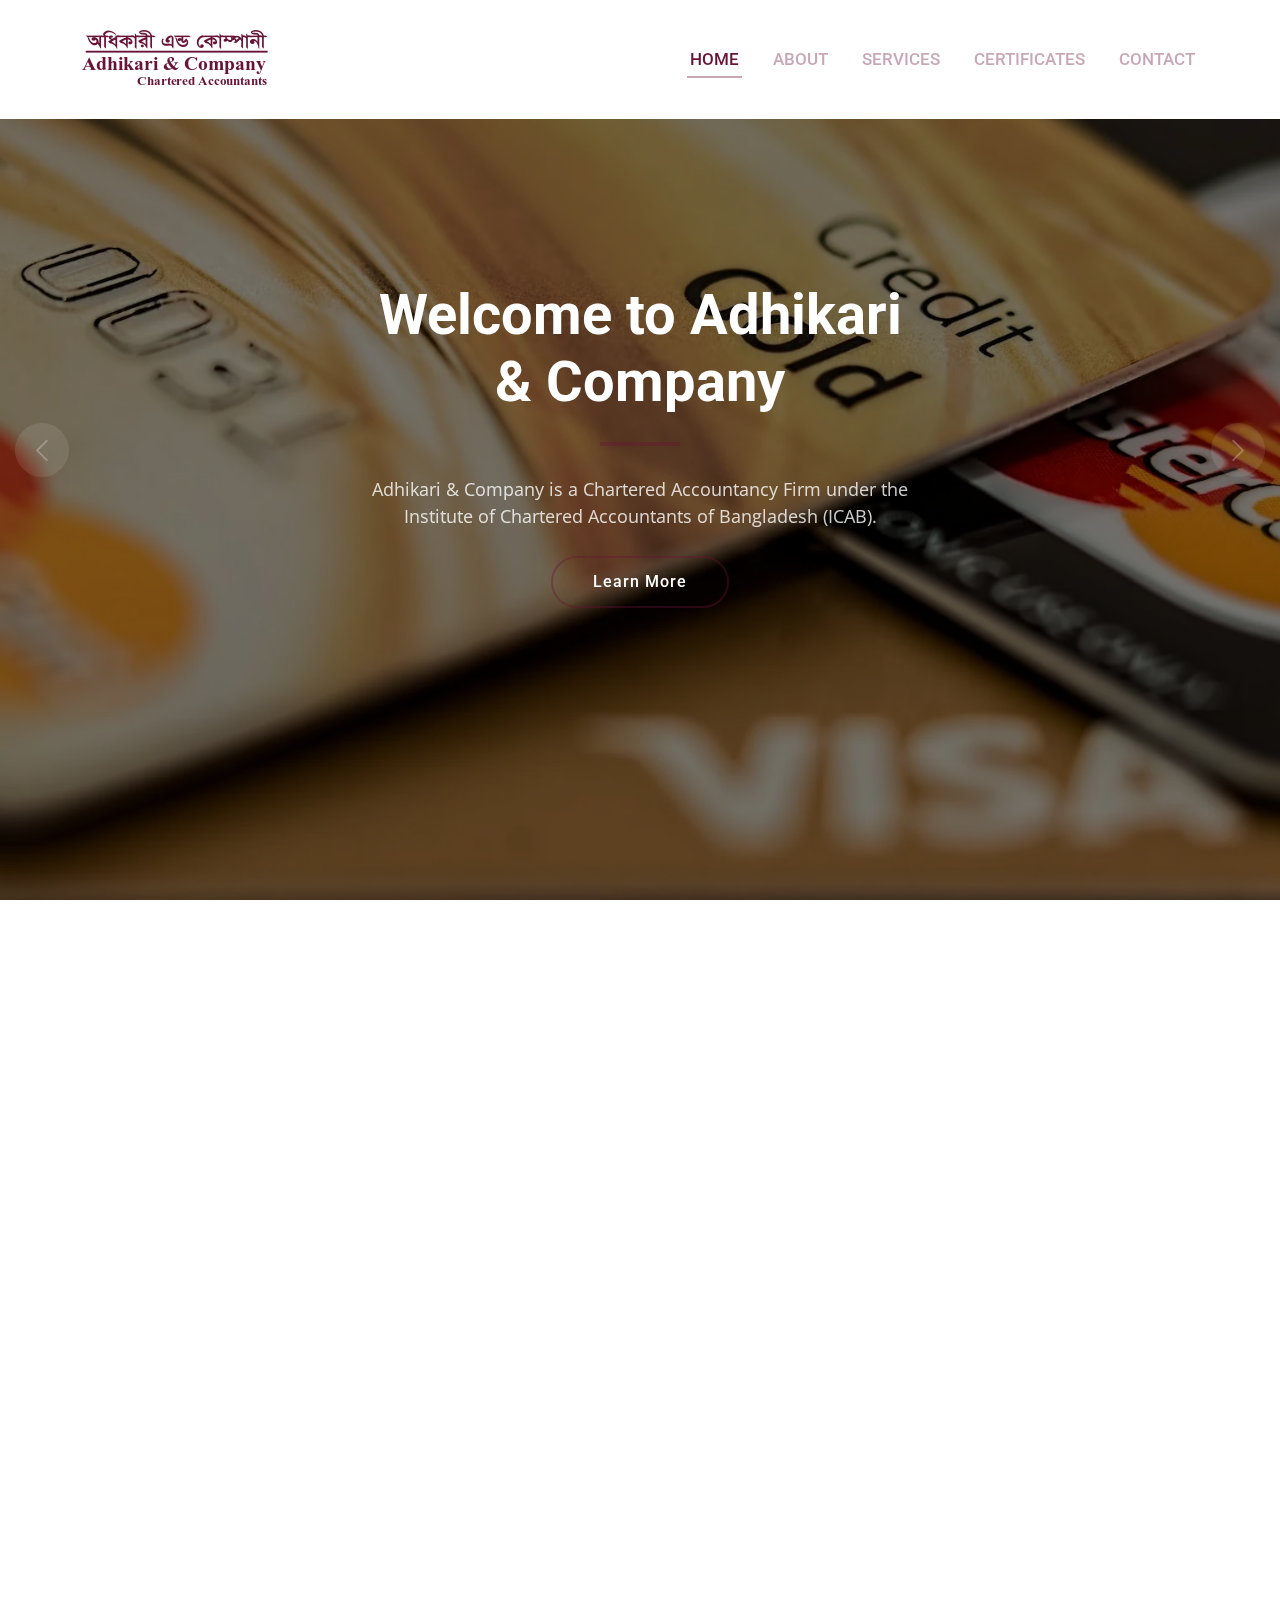
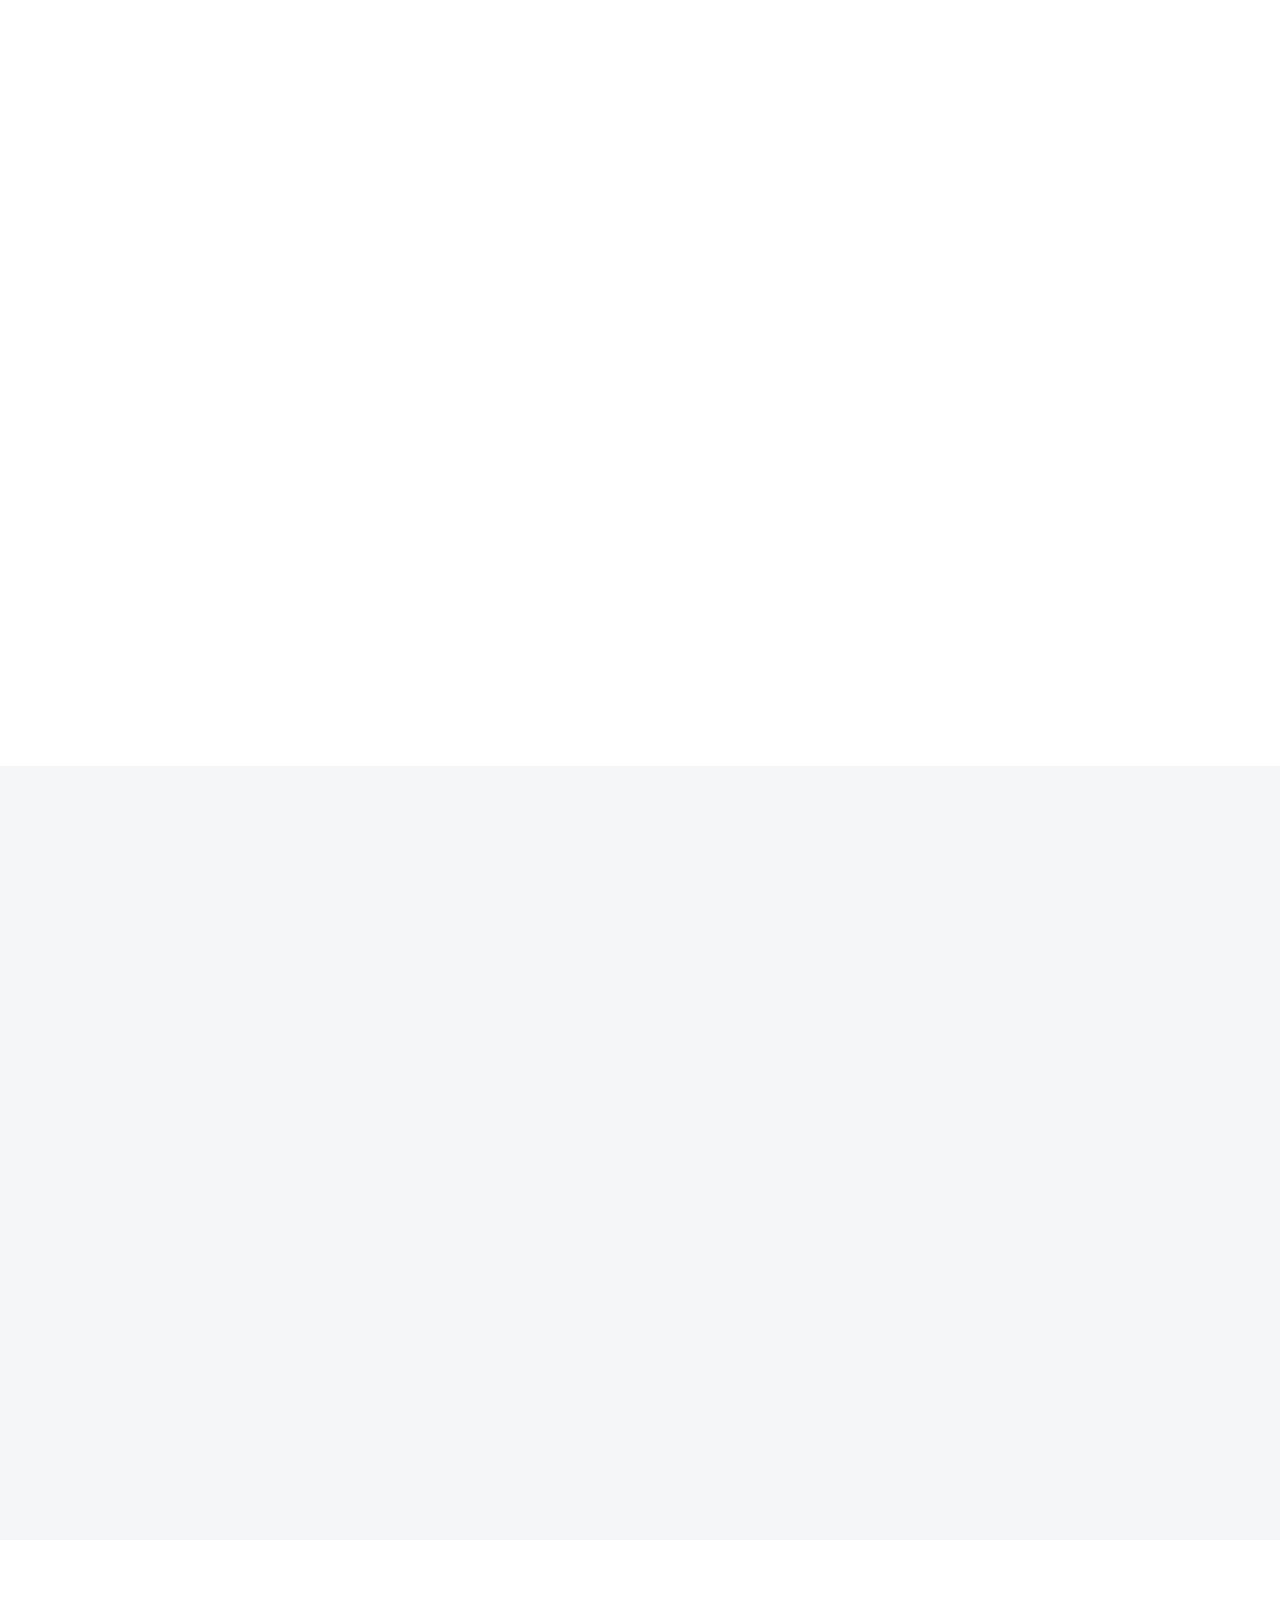
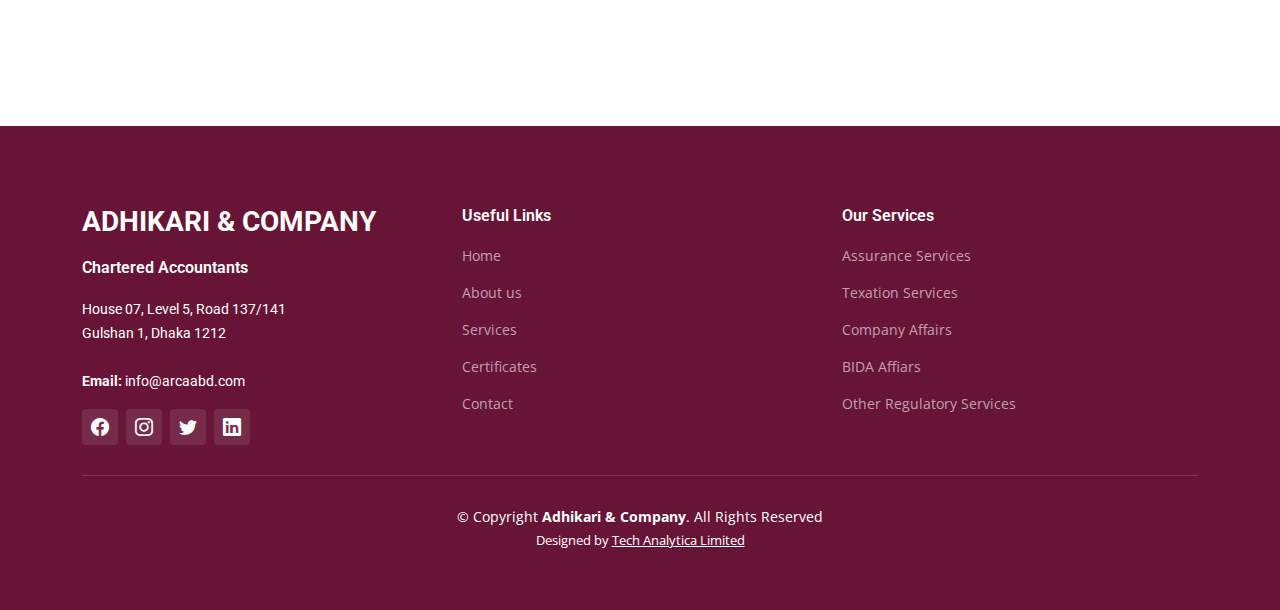
==== index.html @ 3f3adced "up" ====
<!DOCTYPE html>
<html lang="en">
  <head>
    <meta charset="utf-8" />
    <meta content="width=device-width, initial-scale=1.0" name="viewport" />

    <title>Adhikari & Company</title>
    <meta content="" name="description" />
    <meta content="" name="keywords" />

    <!-- Favicons -->
    <link href="assets/img/LT.png" rel="icon" />
    <link href="assets/img/apple-touch-icon.png" rel="apple-touch-icon" />

    <!-- Google Fonts -->
    <link rel="preconnect" href="https://fonts.googleapis.com" />
    <link rel="preconnect" href="https://fonts.gstatic.com" crossorigin />
    <link
      href="https://fonts.googleapis.com/css2?family=Open+Sans:ital,wght@0,300;0,400;0,500;0,600;0,700;1,300;1,400;1,600;1,700&family=Roboto:ital,wght@0,300;0,400;0,500;0,600;0,700;1,300;1,400;1,500;1,600;1,700&family=Work+Sans:ital,wght@0,300;0,400;0,500;0,600;0,700;1,300;1,400;1,500;1,600;1,700&display=swap"
      rel="stylesheet"
    />

    <!-- Vendor CSS Files -->
    <link
      href="assets/vendor/bootstrap/css/bootstrap.min.css"
      rel="stylesheet"
    />
    <link
      href="assets/vendor/bootstrap-icons/bootstrap-icons.css"
      rel="stylesheet"
    />
    <link
      href="assets/vendor/fontawesome-free/css/all.min.css"
      rel="stylesheet"
    />
    <link href="assets/vendor/aos/aos.css" rel="stylesheet" />
    <link
      href="assets/vendor/glightbox/css/glightbox.min.css"
      rel="stylesheet"
    />
    <link href="assets/vendor/swiper/swiper-bundle.min.css" rel="stylesheet" />

    <!-- Template Main CSS File -->
    <link href="assets/css/main.css" rel="stylesheet" />

    <!-- =======================================================
  * Template Name: UpConstruction - v1.3.0
  * Template URL: https://bootstrapmade.com/upconstruction-bootstrap-construction-website-template/
  * Author: BootstrapMade.com
  * License: https://bootstrapmade.com/license/
  ======================================================== -->
  </head>

  <body>
    <!-- ======= Header ======= -->
    <header id="header" class="header d-flex align-items-center">
      <div
        class="container-fluid container-xl d-flex align-items-center justify-content-between"
      >
        <a href="index.html" class="logo d-flex align-items-center">
       
          <img src="assets/img/LT.png" alt="">
          <!-- <div>
            <h4 style="color: #fff;">.</h4>
          </div> -->
        </a>

        <i class="mobile-nav-toggle mobile-nav-show bi bi-list"></i>
        <i class="mobile-nav-toggle mobile-nav-hide d-none bi bi-x"></i>
        <nav id="navbar" class="navbar ">
          <ul>
            <li><a href="index.html" class="active">Home</a></li>
            <li><a href="about.html">About</a></li>
            <li><a href="services.html">Services</a></li>
            <!-- <li><a href="projects.html">Projects</a></li> -->
            <li><a href="blog.html">Certificates</a></li>
            <!-- <li class="dropdown">
              <a href="#"
                ><span>Dropdown</span>
                <i class="bi bi-chevron-down dropdown-indicator"></i
              ></a>
              <ul>
                <li><a href="#">Dropdown 1</a></li>
                <li class="dropdown">
                  <a href="#"
                    ><span>Deep Dropdown</span>
                    <i class="bi bi-chevron-down dropdown-indicator"></i
                  ></a>
                  <ul>
                    <li><a href="#">Deep Dropdown 1</a></li>
                    <li><a href="#">Deep Dropdown 2</a></li>
                    <li><a href="#">Deep Dropdown 3</a></li>
                    <li><a href="#">Deep Dropdown 4</a></li>
                    <li><a href="#">Deep Dropdown 5</a></li>
                  </ul>
                </li>
                <li><a href="#">Dropdown 2</a></li>
                <li><a href="#">Dropdown 3</a></li>
                <li><a href="#">Dropdown 4</a></li>
              </ul>
            </li> -->
            <li><a href="contact.html">Contact</a></li>
          </ul>
        </nav>
        <!-- .navbar -->
      </div>
    </header>
    <!-- End Header -->

    <!-- ======= Hero Section ======= -->
    <section id="hero" class="hero">
      <div class="info d-flex align-items-center">
        <div class="container">
          <div class="row justify-content-center">
            <div class="col-lg-6 text-center">
              <h2 data-aos="fade-down">
                Welcome to <span>Adhikari & Company</span>
              </h2>
              <p data-aos="fade-up">
                Adhikari & Company is a Chartered Accountancy Firm under the
                Institute of Chartered Accountants of Bangladesh (ICAB).
              </p>
              <a
                data-aos="fade-up"
                data-aos-delay="200"
                href="about.html"
                class="btn-get-started"
                >Learn More</a
              >
            </div>
          </div>
        </div>
      </div>

      <div
        id="hero-carousel"
        class="carousel slide"
        data-bs-ride="carousel"
        data-bs-interval="5000"
      >
        <div
          class="carousel-item active"
          style="background-image: url(assets/img/hero-carousel/finance1.webp)"
        ></div>
        <div
          class="carousel-item"
          style="background-image: url(assets/img/hero-carousel/finance2.jpg)"
        ></div>
        <div
          class="carousel-item"
          style="background-image: url(assets/img/hero-carousel/finance3.webp)"
        ></div>
        <div
          class="carousel-item"
          style="background-image: url(assets/img/hero-carousel/finance1.webp)"
        ></div>
        <div
          class="carousel-item"
          style="background-image: url(assets/img/hero-carousel/finance3.webp)"
        ></div>

        <a
          class="carousel-control-prev"
          href="#hero-carousel"
          role="button"
          data-bs-slide="prev"
        >
          <span
            class="carousel-control-prev-icon bi bi-chevron-left"
            aria-hidden="true"
          ></span>
        </a>

        <a
          class="carousel-control-next"
          href="#hero-carousel"
          role="button"
          data-bs-slide="next"
        >
          <span
            class="carousel-control-next-icon bi bi-chevron-right"
            aria-hidden="true"
          ></span>
        </a>
      </div>
    </section>
    <!-- End Hero Section -->

    <main id="main">
      <!-- ======= Get Started Section ======= -->
      <!-- <section id="get-started" class="get-started section-bg">
        <div class="container">
          <div class="row justify-content-between gy-4">
            <div class="col-lg-6 d-flex align-items-center" data-aos="fade-up">
              <div class="content">
                <h3>Minus hic non reiciendis ea possimus at quia.</h3>
                <p>
                  Rem id rerum. Debitis deserunt quidem delectus expedita
                  ducimus dolor. Aut iusto ipsa. Eos ipsum nobis ipsa soluta
                  itaque perspiciatis fuga ipsum perspiciatis. Eum amet fugiat
                  totam nisi possimus ut delectus dicta.
                </p>
                <p>
                  Aliquam velit deserunt autem. Inventore et saepe. Tenetur
                  suscipit eligendi labore culpa eos. Deserunt porro magni qui
                  necessitatibus dolorem at animi cupiditate.
                </p>
              </div>
            </div>

            <div class="col-lg-5" data-aos="fade">
              <form
                action="forms/quote.php"
                method="post"
                class="php-email-form"
              >
                <h3>Get a quote</h3>
                <p>
                  Vel nobis odio laboriosam et hic voluptatem. Inventore vitae
                  totam. Rerum repellendus enim linead sero park flows.
                </p>
                <div class="row gy-3">
                  <div class="col-md-12">
                    <input
                      type="text"
                      name="name"
                      class="form-control"
                      placeholder="Name"
                      required
                    />
                  </div>

                  <div class="col-md-12">
                    <input
                      type="email"
                      class="form-control"
                      name="email"
                      placeholder="Email"
                      required
                    />
                  </div>

                  <div class="col-md-12">
                    <input
                      type="text"
                      class="form-control"
                      name="phone"
                      placeholder="Phone"
                      required
                    />
                  </div>

                  <div class="col-md-12">
                    <textarea
                      class="form-control"
                      name="message"
                      rows="6"
                      placeholder="Message"
                      required
                    ></textarea>
                  </div>

                  <div class="col-md-12 text-center">
                    <div class="loading">Loading</div>
                    <div class="error-message"></div>
                    <div class="sent-message">
                      Your quote request has been sent successfully. Thank you!
                    </div>

                    <button type="submit">Get a quote</button>
                  </div>
                </div>
              </form>
            </div>
          </div>
        </div>
      </section> -->
      <!-- End Get Started Section -->


      <!-- ======= About Section ======= -->
    <section id="about" class="about">
      <div class="container" data-aos="fade-up">

        <div class="row position-relative">

          <div class="col-lg-7 about-img" style="background-image: url(assets/img/finance4.jpg);"></div>

          <div class="col-lg-7">
            <h2>Adhikari & Company</h2>
            
            <div class="our-story text-justify">
              <!-- <h4>Est 1988</h4> -->
              <h3>Introduction</h3>
              <p class="text-justify" style="text-align
              :justify">Adhikari & Company is a Chartered Accountancy Firm under the Institute of Chartered Accountants of Bangladesh (ICAB). It mainly plays the role as Auditor of various companies and acts as management consultants, financial advisers, professional consultants, corporate & legal consultants in any technical & general lines to render services to any public & private bodies, whether of Govt. or to any public utility concerns including bodies & to act as advisers, retainers, consultants, representatives, agents, secretaries, managing agents, arbitrators and to hold or represent any local or foreign principals in his or their line of business. The firm was established by Mr. Mohan Adhikari FCA who was the former partner of Pinaki & Company, an oldest CA firms in Bangladesh.</p>
            </div>
          </div>

        </div>

      </div>
    </section>
    <!-- End About Section -->


      <!-- ======= Constructions Section ======= -->
      <!-- <section id="constructions" class="constructions">
        <div class="container" data-aos="fade-up">
          <div class="section-header">
            <h2>Constructions</h2>
            <p>
              Nulla dolorum nulla nesciunt rerum facere sed ut inventore quam
              porro nihil id ratione ea sunt quis dolorem dolore earum
            </p>
          </div>

          <div class="row gy-4">
            <div class="col-lg-6" data-aos="fade-up" data-aos-delay="100">
              <div class="card-item">
                <div class="row">
                  <div class="col-xl-5">
                    <div
                      class="card-bg"
                      style="background-image: url(assets/img/finance1.webp)"
                    ></div>
                  </div>
                  <div class="col-xl-7 d-flex align-items-center">
                    <div class="card-body">
                      <h4 class="card-title">Eligendi omnis sunt veritatis.</h4>
                      <p>
                        Fuga in dolorum et iste et culpa. Commodi possimus
                        nesciunt modi voluptatem placeat deleniti adipisci. Cum
                        delectus doloribus non veritatis. Officia temporibus
                        illo magnam. Dolor eos et.
                      </p>
                    </div>
                  </div>
                </div>
              </div>
            </div>

            <div class="col-lg-6" data-aos="fade-up" data-aos-delay="200">
              <div class="card-item">
                <div class="row">
                  <div class="col-xl-5">
                    <div
                      class="card-bg"
                      style="background-image: url(assets/img/finance2.jpg)"
                    ></div>
                  </div>
                  <div class="col-xl-7 d-flex align-items-center">
                    <div class="card-body">
                      <h4 class="card-title">
                        Possimus ut sed velit assumenda
                      </h4>
                      <p>
                        Sunt deserunt maiores voluptatem autem est rerum
                        perferendis rerum blanditiis. Est laboriosam qui iste
                        numquam laboriosam voluptatem architecto. Est laudantium
                        sunt at quas aut hic. Eum dignissimos.
                      </p>
                    </div>
                  </div>
                </div>
              </div>
            </div>

            <div class="col-lg-6" data-aos="fade-up" data-aos-delay="300">
              <div class="card-item">
                <div class="row">
                  <div class="col-xl-5">
                    <div
                      class="card-bg"
                      style="background-image: url(assets/img/finance3.webp)"
                    ></div>
                  </div>
                  <div class="col-xl-7 d-flex align-items-center">
                    <div class="card-body">
                      <h4 class="card-title">
                        Error beatae dolor inventore aut
                      </h4>
                      <p>
                        Dicta porro nobis. Velit cum in. Nesciunt dignissimos
                        enim molestiae facilis numquam quae quaerat ipsam omnis.
                        Neque debitis ipsum at architecto officia laboriosam
                        odit. Ut sunt temporibus nulla culpa.
                      </p>
                    </div>
                  </div>
                </div>
              </div>
            </div>

            <div class="col-lg-6" data-aos="fade-up" data-aos-delay="400">
              <div class="card-item">
                <div class="row">
                  <div class="col-xl-5">
                    <div
                      class="card-bg"
                      style="background-image: url(assets/img/finance1.webp)"
                    ></div>
                  </div>
                  <div class="col-xl-7 d-flex align-items-center">
                    <div class="card-body">
                      <h4 class="card-title">
                        Expedita voluptas ut ut nesciunt
                      </h4>
                      <p>
                        Aut est quidem doloremque voluptatem magnam quis
                        excepturi vero quia. Eum eos doloremque architecto illo
                        at beatae dolore. Fugiat suscipit et sint ratione
                        dolores. Aut aliquid ea dolores libero nobis.
                      </p>
                    </div>
                  </div>
                </div>
              </div>
            </div>
          </div>
        </div>
      </section> -->
      <!-- End Constructions Section -->


      <section id="alt-services" class="alt-services">
        <div class="container" data-aos="fade-up">
  
          <div class="row justify-content-around gy-4">
            <div class="col-lg-6 img-bg" style="background-image: url(assets/img/finance5.jpg);" data-aos="zoom-in" data-aos-delay="100"></div>
  
            <div class="col-lg-5 d-flex flex-column justify-content-center">
              <h3>Our Vision</h3>
              <p style="text-align
              :justify">Our vision is to be the most highly respected professional firm where we seek to build strong and lasting relationships with our clients by providing them quality services which are personalized, reliable and value driven. Where clients will be confident that their interests and business are being cared for by a trusted firm that enjoys working with them and one another. A firm that will offer comprehensive business and tax related services and assist enterprises to tackle complex situations in the fast changing scenarios of business with the power of rightful decision making.
              </p>
  
              
  
            </div>
          </div>
  
        </div>
      </section>


      <!-- ======= Services Section ======= -->
      <section id="services" class="services section-bg">
        <div class="container" data-aos="fade-up">
          <div class="section-header">
            <h2>Services</h2>
            <!-- <p>
              Voluptatem quibusdam ut ullam perferendis repellat non ut
              consequuntur est eveniet deleniti fignissimos eos quam
            </p> -->
          </div>

          <div class="row gy-4" style="justify-content: center;">
            <div
              class="col-lg-4 col-md-6"
              data-aos="fade-up"
              data-aos-delay="100"
            >
              <div class="service-item position-relative">
                <div class="icon">
                  <i class="fa-solid fa-mountain-city"></i>
                </div>
                <h3>Assurance Services</h3>
                <!-- <p>
                  Provident nihil minus qui consequatur non omnis maiores. Eos
                  accusantium minus dolores iure perferendis tempore et
                  consequatur.
                </p>
                <a href="service-details.html" class="readmore stretched-link"
                  >Learn more <i class="bi bi-arrow-right"></i
                ></a> -->
              </div>
            </div>

            <div
              class="col-lg-4 col-md-6"
              data-aos="fade-up"
              data-aos-delay="200"
            >
              <div class="service-item position-relative">
                <div class="icon">
                  <i class="fa-solid fa-arrow-up-from-ground-water"></i>
                </div>
                <h3>Texation Services</h3>
                <!-- <p>
                  Ut autem aut autem non a. Sint sint sit facilis nam iusto
                  sint. Libero corrupti neque eum hic non ut nesciunt dolorem.
                </p>
                <a href="service-details.html" class="readmore stretched-link"
                  >Learn more <i class="bi bi-arrow-right"></i
                ></a> -->
              </div>
            </div>
            <!-- End Service Item -->

            <div
              class="col-lg-4 col-md-6"
              data-aos="fade-up"
              data-aos-delay="300"
            >
              <div class="service-item position-relative">
                <div class="icon">
                  <i class="fa-solid fa-compass-drafting"></i>
                </div>
                <h3>Company Affairs</h3>
                <!-- <p>
                  Ut excepturi voluptatem nisi sed. Quidem fuga consequatur.
                  Minus ea aut. Vel qui id voluptas adipisci eos earum corrupti.
                </p>
                <a href="service-details.html" class="readmore stretched-link"
                  >Learn more <i class="bi bi-arrow-right"></i
                ></a> -->
              </div>
            </div>

            <div
              class="col-lg-4 col-md-6"
              data-aos="fade-up"
              data-aos-delay="400"
            >
              <div class="service-item position-relative">
                <div class="icon">
                  <i class="fa-solid fa-trowel-bricks"></i>
                </div>
                <h3>BIDA Affiars</h3>
                <!-- <p>
                  Non et temporibus minus omnis sed dolor esse consequatur.
                  Cupiditate sed error ea fuga sit provident adipisci neque.
                </p>
                <a href="service-details.html" class="readmore stretched-link"
                  >Learn more <i class="bi bi-arrow-right"></i
                ></a> -->
              </div>
            </div>

            <div
              class="col-lg-4 col-md-6"
              data-aos="fade-up"
              data-aos-delay="500"
            >
              <div class="service-item position-relative">
                <div class="icon">
                  <i class="fa-solid fa-helmet-safety"></i>
                </div>
                <h3>Other Regulatory Services</h3>
                <!-- <p>
                  Cumque et suscipit saepe. Est maiores autem enim facilis ut
                  aut ipsam corporis aut. Sed animi at autem alias eius labore.
                </p>
                <a href="service-details.html" class="readmore stretched-link"
                  >Learn more <i class="bi bi-arrow-right"></i
                ></a> -->
              </div>
            </div>
          </div>
        </div>
      </section>
      <!-- End Services Section -->

      <!-- ======= Alt Services Section ======= -->
      <!-- <section id="alt-services" class="alt-services">
        <div class="container" data-aos="fade-up">
          <div class="row justify-content-around gy-4">
            <div
              class="col-lg-6 img-bg"
              style="background-image: url(assets/img/alt-services.jpg)"
              data-aos="zoom-in"
              data-aos-delay="100"
            ></div>

            <div class="col-lg-5 d-flex flex-column justify-content-center">
              <h3>Enim quis est voluptatibus aliquid consequatur fugiat</h3>
              <p>
                Esse voluptas cumque vel exercitationem. Reiciendis est hic
                accusamus. Non ipsam et sed minima temporibus laudantium. Soluta
                voluptate sed facere corporis dolores excepturi
              </p>

              <div
                class="icon-box d-flex position-relative"
                data-aos="fade-up"
                data-aos-delay="100"
              >
                <i class="bi bi-easel flex-shrink-0"></i>
                <div>
                  <h4><a href="" class="stretched-link">Lorem Ipsum</a></h4>
                  <p>
                    Voluptatum deleniti atque corrupti quos dolores et quas
                    molestias excepturi sint occaecati cupiditate non provident
                  </p>
                </div>
              </div>

              <div
                class="icon-box d-flex position-relative"
                data-aos="fade-up"
                data-aos-delay="200"
              >
                <i class="bi bi-patch-check flex-shrink-0"></i>
                <div>
                  <h4><a href="" class="stretched-link">Nemo Enim</a></h4>
                  <p>
                    At vero eos et accusamus et iusto odio dignissimos ducimus
                    qui blanditiis praesentium voluptatum deleniti atque
                  </p>
                </div>
              </div>

              <div
                class="icon-box d-flex position-relative"
                data-aos="fade-up"
                data-aos-delay="300"
              >
                <i class="bi bi-brightness-high flex-shrink-0"></i>
                <div>
                  <h4><a href="" class="stretched-link">Dine Pad</a></h4>
                  <p>
                    Explicabo est voluptatum asperiores consequatur magnam. Et
                    veritatis odit. Sunt aut deserunt minus aut eligendi omnis
                  </p>
                </div>
              </div>

              <div
                class="icon-box d-flex position-relative"
                data-aos="fade-up"
                data-aos-delay="400"
              >
                <i class="bi bi-brightness-high flex-shrink-0"></i>
                <div>
                  <h4><a href="" class="stretched-link">Tride clov</a></h4>
                  <p>
                    Est voluptatem labore deleniti quis a delectus et. Saepe
                    dolorem libero sit non aspernatur odit amet. Et eligendi
                  </p>
                </div>
              </div>
            </div>
          </div>
        </div>
      </section> -->
      <!-- End Alt Services Section -->

      <!-- ======= Features Section ======= -->
      
      <!-- <section id="features" class="features section-bg">
        <div class="container" data-aos="fade-up">
          <ul class="nav nav-tabs row g-2 d-flex">
            <li class="nav-item col-3">
              <a
                class="nav-link active show"
                data-bs-toggle="tab"
                data-bs-target="#tab-1"
              >
                <h4>Modisit</h4>
              </a>
            </li>

            <li class="nav-item col-3">
              <a class="nav-link" data-bs-toggle="tab" data-bs-target="#tab-2">
                <h4>Praesenti</h4> </a
            </li>

            <li class="nav-item col-3">
              <a class="nav-link" data-bs-toggle="tab" data-bs-target="#tab-3">
                <h4>Explica</h4>
              </a>
            </li>

            <li class="nav-item col-3">
              <a class="nav-link" data-bs-toggle="tab" data-bs-target="#tab-4">
                <h4>Nostrum</h4>
              </a>
            </li>
          </ul>

          <div class="tab-content">
            <div class="tab-pane active show" id="tab-1">
              <div class="row">
                <div
                  class="col-lg-6 order-2 order-lg-1 mt-3 mt-lg-0 d-flex flex-column justify-content-center"
                  data-aos="fade-up"
                  data-aos-delay="100"
                >
                  <h3>Voluptatem dignissimos provident</h3>
                  <p class="fst-italic">
                    Lorem ipsum dolor sit amet, consectetur adipiscing elit, sed
                    do eiusmod tempor incididunt ut labore et dolore magna
                    aliqua.
                  </p>
                  <ul>
                    <li>
                      <i class="bi bi-check2-all"></i> Ullamco laboris nisi ut
                      aliquip ex ea commodo consequat.
                    </li>
                    <li>
                      <i class="bi bi-check2-all"></i> Duis aute irure dolor in
                      reprehenderit in voluptate velit.
                    </li>
                    <li>
                      <i class="bi bi-check2-all"></i> Ullamco laboris nisi ut
                      aliquip ex ea commodo consequat. Duis aute irure dolor in
                      reprehenderit in voluptate trideta storacalaperda mastiro
                      dolore eu fugiat nulla pariatur.
                    </li>
                  </ul>
                </div>
                <div
                  class="col-lg-6 order-1 order-lg-2 text-center"
                  data-aos="fade-up"
                  data-aos-delay="200"
                >
                  <img
                    src="assets/img/features-1.jpg"
                    alt=""
                    class="img-fluid"
                  />
                </div>
              </div>
            </div>

            <div class="tab-pane" id="tab-2">
              <div class="row">
                <div
                  class="col-lg-6 order-2 order-lg-1 mt-3 mt-lg-0 d-flex flex-column justify-content-center"
                >
                  <h3>Neque exercitationem debitis</h3>
                  <p class="fst-italic">
                    Lorem ipsum dolor sit amet, consectetur adipiscing elit, sed
                    do eiusmod tempor incididunt ut labore et dolore magna
                    aliqua.
                  </p>
                  <ul>
                    <li>
                      <i class="bi bi-check2-all"></i> Ullamco laboris nisi ut
                      aliquip ex ea commodo consequat.
                    </li>
                    <li>
                      <i class="bi bi-check2-all"></i> Duis aute irure dolor in
                      reprehenderit in voluptate velit.
                    </li>
                    <li>
                      <i class="bi bi-check2-all"></i> Provident mollitia neque
                      rerum asperiores dolores quos qui a. Ipsum neque dolor
                      voluptate nisi sed.
                    </li>
                    <li>
                      <i class="bi bi-check2-all"></i> Ullamco laboris nisi ut
                      aliquip ex ea commodo consequat. Duis aute irure dolor in
                      reprehenderit in voluptate trideta storacalaperda mastiro
                      dolore eu fugiat nulla pariatur.
                    </li>
                  </ul>
                </div>
                <div class="col-lg-6 order-1 order-lg-2 text-center">
                  <img
                    src="assets/img/features-2.jpg"
                    alt=""
                    class="img-fluid"
                  />
                </div>
              </div>
            </div>

            <div class="tab-pane" id="tab-3">
              <div class="row">
                <div
                  class="col-lg-6 order-2 order-lg-1 mt-3 mt-lg-0 d-flex flex-column justify-content-center"
                >
                  <h3>Voluptatibus commodi accusamu</h3>
                  <ul>
                    <li>
                      <i class="bi bi-check2-all"></i> Ullamco laboris nisi ut
                      aliquip ex ea commodo consequat.
                    </li>
                    <li>
                      <i class="bi bi-check2-all"></i> Duis aute irure dolor in
                      reprehenderit in voluptate velit.
                    </li>
                    <li>
                      <i class="bi bi-check2-all"></i> Provident mollitia neque
                      rerum asperiores dolores quos qui a. Ipsum neque dolor
                      voluptate nisi sed.
                    </li>
                  </ul>
                  <p class="fst-italic">
                    Lorem ipsum dolor sit amet, consectetur adipiscing elit, sed
                    do eiusmod tempor incididunt ut labore et dolore magna
                    aliqua.
                  </p>
                </div>
                <div class="col-lg-6 order-1 order-lg-2 text-center">
                  <img
                    src="assets/img/features-3.jpg"
                    alt=""
                    class="img-fluid"
                  />
                </div>
              </div>
            </div>

            <div class="tab-pane" id="tab-4">
              <div class="row">
                <div
                  class="col-lg-6 order-2 order-lg-1 mt-3 mt-lg-0 d-flex flex-column justify-content-center"
                >
                  <h3>Omnis fugiat ea explicabo sunt</h3>
                  <p class="fst-italic">
                    Lorem ipsum dolor sit amet, consectetur adipiscing elit, sed
                    do eiusmod tempor incididunt ut labore et dolore magna
                    aliqua.
                  </p>
                  <ul>
                    <li>
                      <i class="bi bi-check2-all"></i> Ullamco laboris nisi ut
                      aliquip ex ea commodo consequat.
                    </li>
                    <li>
                      <i class="bi bi-check2-all"></i> Duis aute irure dolor in
                      reprehenderit in voluptate velit.
                    </li>
                    <li>
                      <i class="bi bi-check2-all"></i> Ullamco laboris nisi ut
                      aliquip ex ea commodo consequat. Duis aute irure dolor in
                      reprehenderit in voluptate trideta storacalaperda mastiro
                      dolore eu fugiat nulla pariatur.
                    </li>
                  </ul>
                </div>
                <div class="col-lg-6 order-1 order-lg-2 text-center">
                  <img
                    src="assets/img/features-4.jpg"
                    alt=""
                    class="img-fluid"
                  />
                </div>
              </div>
            </div>
          </div>
        </div>
      </section> -->
      <!-- End Features Section -->

      <!-- ======= Clients Section ======= -->
      <section id="clients" class="clients">
        <div class="container" data-aos="zoom-out">
          <div class="clients-slider swiper">
            <div class="swiper-wrapper align-items-center">
              <div class="swiper-slide">
                <img
                  src="assets/img/clients/client-1.png"
                  class="img-fluid"
                  alt=""
                />
                <!-- <h3>Hello</h3> -->
              </div>
              <div class="swiper-slide">
                <img
                  src="assets/img/clients/client-2.png"
                  class="img-fluid"
                  alt=""
                />
                <!-- <h3>Hello</h3> -->
                <!-- <h6>Hello</h6> -->
              </div>
              <div class="swiper-slide">
                <img
                  src="assets/img/clients/client-3.png"
                  class="img-fluid"
                  alt=""
                />
                <!-- <h3>Hello</h3> -->
              </div>
              <div class="swiper-slide">
                <img
                  src="assets/img/clients/client-4.png"
                  class="img-fluid"
                  alt=""
                />
                <!-- <h3>Hello</h3> -->
              </div>
              <div class="swiper-slide">
                <img
                  src="assets/img/clients/client-5.png"
                  class="img-fluid"
                  alt=""
                />
                <!-- <h3>Hello</h3> -->
              </div>
              <div class="swiper-slide">
                <img
                  src="assets/img/clients/client-6.png"
                  class="img-fluid"
                  alt=""
                />
                <!-- <h3>Hello</h3> -->
              </div>
              <div class="swiper-slide">
                <img
                  src="assets/img/clients/client-7.jpg"
                  class="img-fluid"
                  alt=""
                />
                <!-- <h3>Hello</h3> -->
              </div>
              <div class="swiper-slide">
                <img
                  src="assets/img/clients/client-8.png"
                  class="img-fluid"
                  alt=""
                />
                <!-- <h3>Hello</h3> -->
              </div>
              <div class="swiper-slide">
                <img
                  src="assets/img/clients/client-9.webp"
                  class="img-fluid"
                  alt=""
                />
                <!-- <h3>Hello</h3> -->
              </div>
              <div class="swiper-slide">
                <img
                  src="assets/img/clients/client-10.jpg"
                  class="img-fluid"
                  alt=""
                />
                <!-- <h3>Hello</h3> -->
              </div>
              <div class="swiper-slide">
                <img
                  src="assets/img/clients/client-11.png"
                  class="img-fluid"
                  alt=""
                />
                <!-- <h3>Hello</h3> -->
              </div>
              <div class="swiper-slide">
                <img
                  src="assets/img/clients/client-12.png"
                  class="img-fluid"
                  alt=""
                />
                <!-- <h3>Hello</h3> -->
              </div>
              <div class="swiper-slide">
                <img
                  src="assets/img/clients/client-13.jpg"
                  class="img-fluid"
                  alt=""
                />
                <!-- <h3>Hello</h3> -->
              </div>
              <div class="swiper-slide">
                <img
                  src="assets/img/clients/client-14.jpg"
                  class="img-fluid"
                  alt=""
                />
                <!-- <h3>Hello</h3> -->
              </div>
              <div class="swiper-slide">
                <img
                  src="assets/img/clients/client-15.jpg"
                  class="img-fluid"
                  alt=""
                />
                <!-- <h3>Hello</h3> -->
              </div>
              <div class="swiper-slide">
                <img
                  src="assets/img/clients/client-16.jpg"
                  class="img-fluid"
                  alt=""
                />
                <!-- <h3>Hello</h3> -->
              </div>
            </div>
          </div>
        </div>
      </section>
      <!-- End Clients Section -->
    </main>
    <!-- End #main -->

    <!-- ======= Footer ======= -->
    <footer id="footer" class="footer">
      <div class="footer-content position-relative">
        <div class="container">
          <div class="row">
            <div class="col-lg-4 col-md-6">
              <div class="footer-info">
                <div>
                  <h3>Adhikari & Company</h3>
                  <h4>Chartered Accountants</h4>
                </div>
                <p>
                  House 07, Level 5, Road 137/141 <br />
                  Gulshan 1, Dhaka 1212<br /><br />
                  <!-- <strong>Phone:</strong> +<br> -->
                  <strong>Email:</strong
                  ><a href="mailto:info@arcaabd.com" class="text-white">
                    info@arcaabd.com</a
                  ><br />
                </p>
                <div class="social-links d-flex mt-3">
                  <a
                    href="#"
                    class="d-flex align-items-center justify-content-center"
                    ><i class="bi bi-facebook"></i
                  ></a>
                  <a
                    href="#"
                    class="d-flex align-items-center justify-content-center"
                    ><i class="bi bi-instagram"></i
                  ></a>
                  <a
                    href="#"
                    class="d-flex align-items-center justify-content-center"
                    ><i class="bi bi-twitter"></i
                  ></a>
                  <a
                    href="#"
                    class="d-flex align-items-center justify-content-center"
                    ><i class="bi bi-linkedin"></i
                  ></a>
                </div>
              </div>
            </div>
            <!-- End footer info column-->

            <div class="col-lg-4 col-md-3 footer-links">
              <h4>Useful Links</h4>
              <ul>
                <li><a href="/">Home</a></li>
                <li><a href="/about.html">About us</a></li>
                <li><a href="/services.html">Services</a></li>
                <li><a href="/blog.html">Certificates</a></li>
                <li><a href="/contact.html">Contact</a></li>
                <!-- <li><a href="#">Terms of service</a></li>
              <li><a href="#">Privacy policy</a></li> -->
              </ul>
            </div>
            <!-- End footer links column-->

            <div class="col-lg-4 col-md-3 footer-links">
              <h4>Our Services</h4>
              <ul>
                <li><a href="#">Assurance Services</a></li>
                <li><a href="#">Texation Services</a></li>
                <li><a href="#">Company Affairs</a></li>
                <li><a href="#">BIDA Affiars</a></li>
                <li><a href="#">Other Regulatory Services</a></li>
              </ul>
            </div>
            <!-- End footer links column-->

            <!-- <div class="col-lg-2 col-md-3 footer-links">
            <h4>Hic solutasetp</h4>
            <ul>
              <li><a href="#">Molestiae accusamus iure</a></li>
              <li><a href="#">Excepturi dignissimos</a></li>
              <li><a href="#">Suscipit distinctio</a></li>
              <li><a href="#">Dilecta</a></li>
              <li><a href="#">Sit quas consectetur</a></li>
            </ul>
          </div>

          <div class="col-lg-2 col-md-3 footer-links">
            <h4>Nobis illum</h4>
            <ul>
              <li><a href="#">Ipsam</a></li>
              <li><a href="#">Laudantium dolorum</a></li>
              <li><a href="#">Dinera</a></li>
              <li><a href="#">Trodelas</a></li>
              <li><a href="#">Flexo</a></li>
            </ul>
          </div> -->
          </div>
        </div>
      </div>

      <div class="footer-legal text-center position-relative">
        <div class="container">
          <div class="copyright">
            &copy; Copyright <strong><span>Adhikari & Company</span></strong
            >. All Rights Reserved
          </div>
          <div class="credits">
            <!-- All the links in the footer should remain intact. -->
            <!-- You can delete the links only if you purchased the pro version. -->
            <!-- Licensing information: https://bootstrapmade.com/license/ -->
            <!-- Purchase the pro version with working PHP/AJAX contact form: https://bootstrapmade.com/upconstruction-bootstrap-construction-website-template/ -->
            Designed by
            <a href="https://www.techanalyticaltd.com/" target="_blank"
              >Tech Analytica Limited</a
            >
          </div>
        </div>
      </div>
    </footer>
    <!-- End Footer -->

    <a
      href="#"
      class="scroll-top d-flex align-items-center justify-content-center"
      ><i class="bi bi-arrow-up-short"></i
    ></a>

    <div id="preloader"></div>

    <!-- Vendor JS Files -->
    <script src="assets/vendor/bootstrap/js/bootstrap.bundle.min.js"></script>
    <script src="assets/vendor/aos/aos.js"></script>
    <script src="assets/vendor/glightbox/js/glightbox.min.js"></script>
    <script src="assets/vendor/isotope-layout/isotope.pkgd.min.js"></script>
    <script src="assets/vendor/swiper/swiper-bundle.min.js"></script>
    <script src="assets/vendor/purecounter/purecounter_vanilla.js"></script>
    <script src="assets/vendor/php-email-form/validate.js"></script>

    <!-- Template Main JS File -->
    <script src="assets/js/main.js"></script>
  </body>
</html>
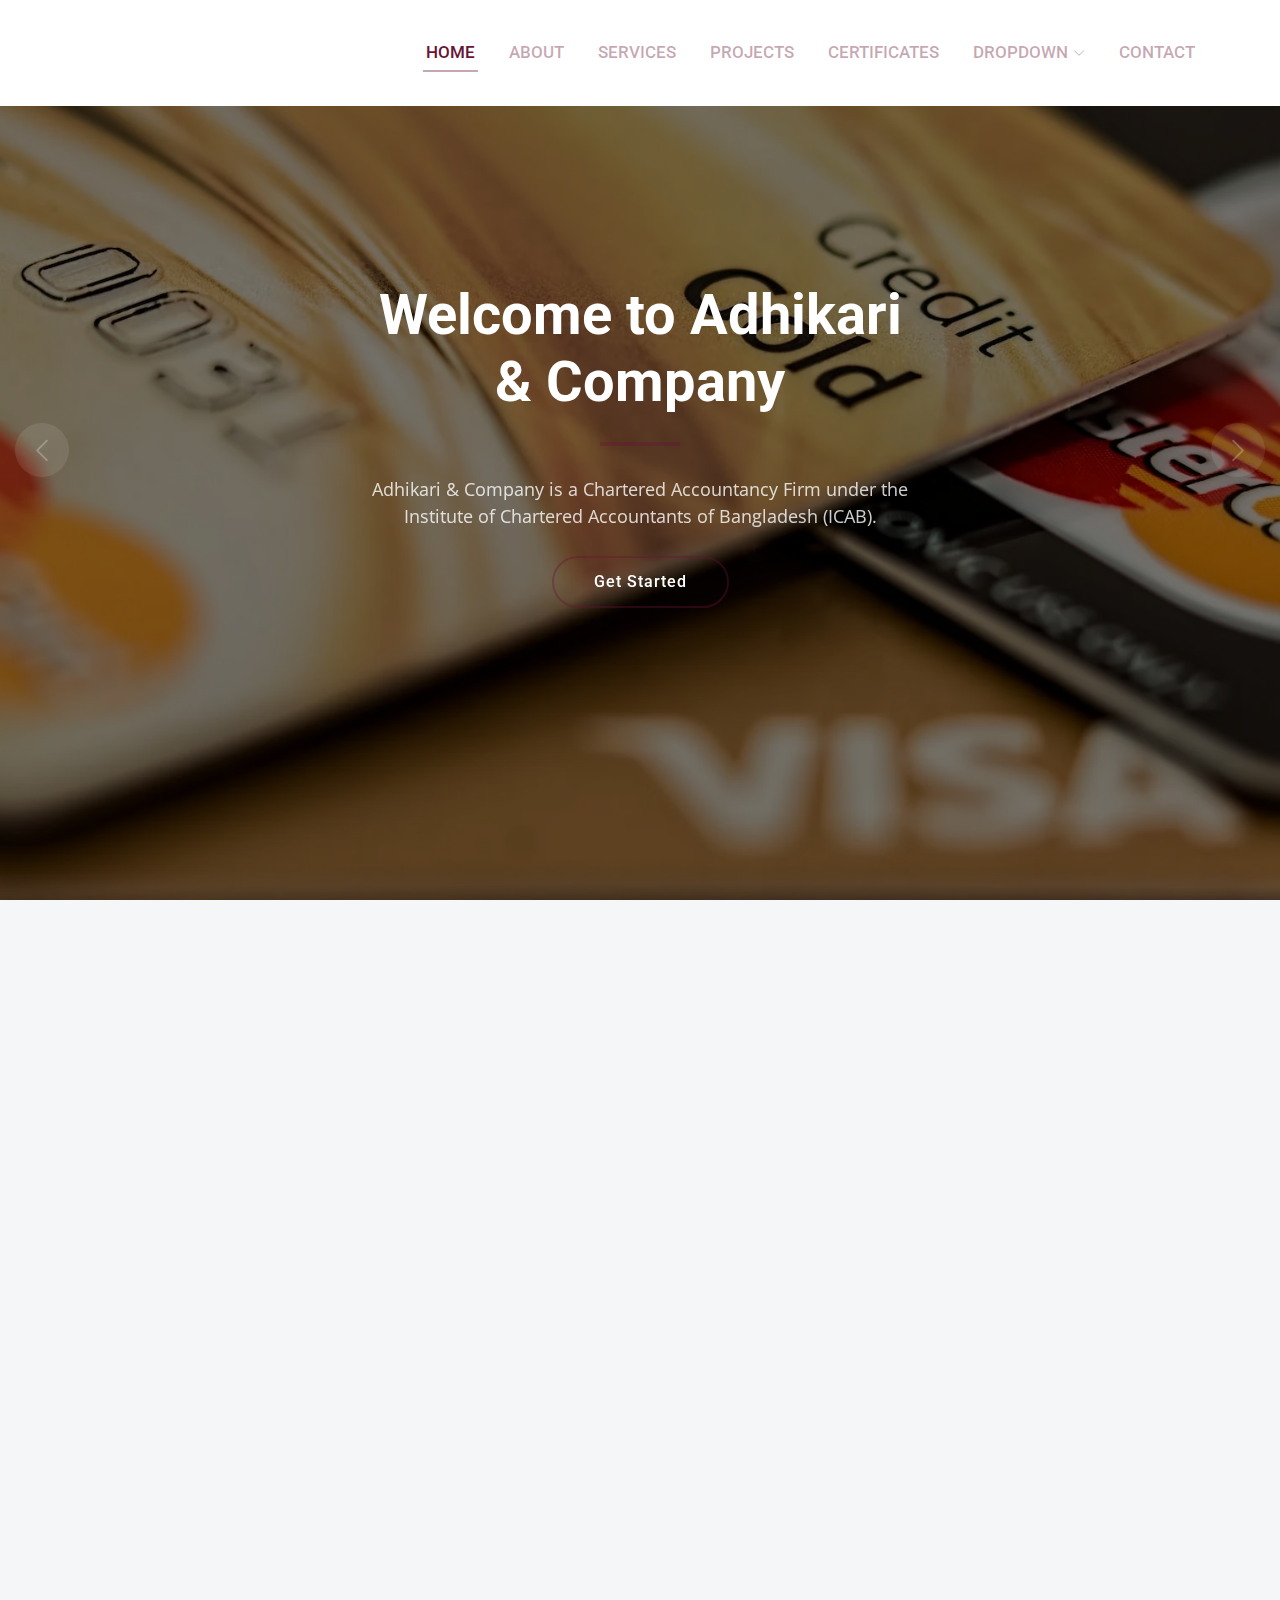
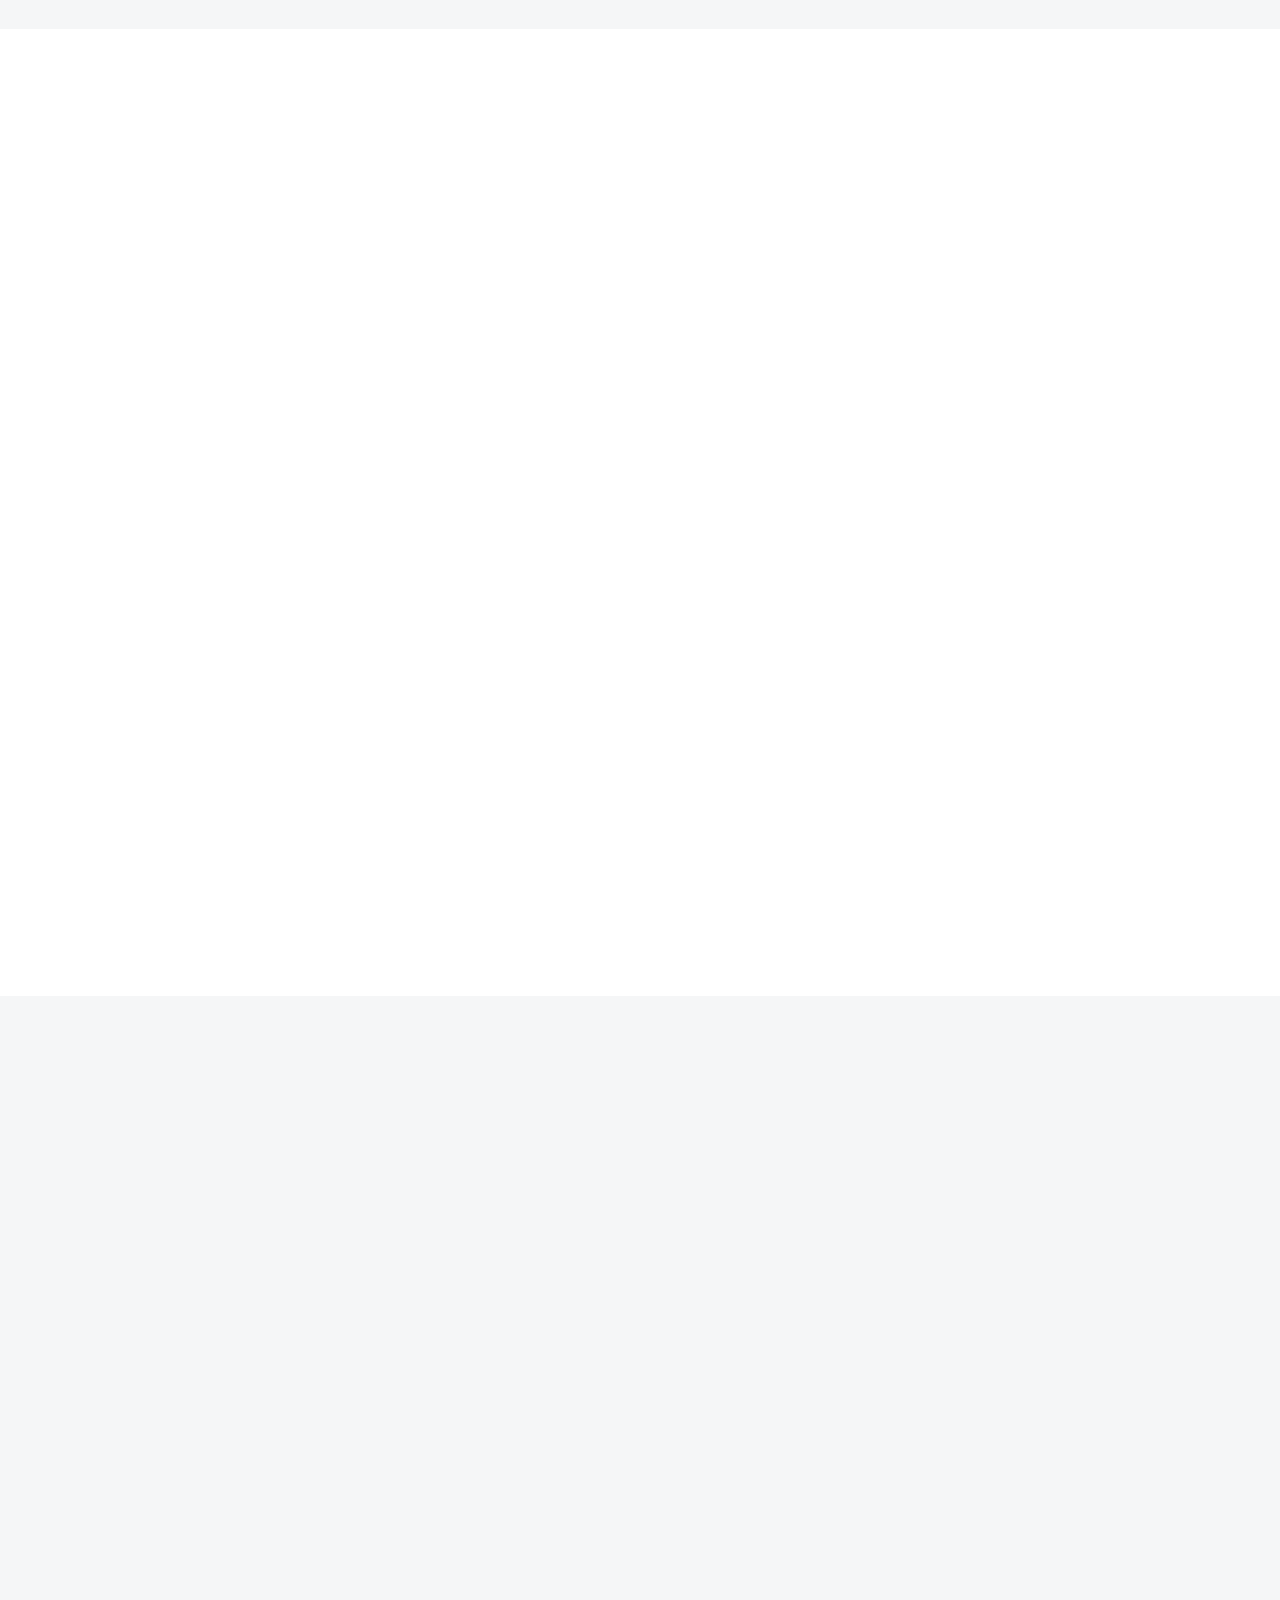
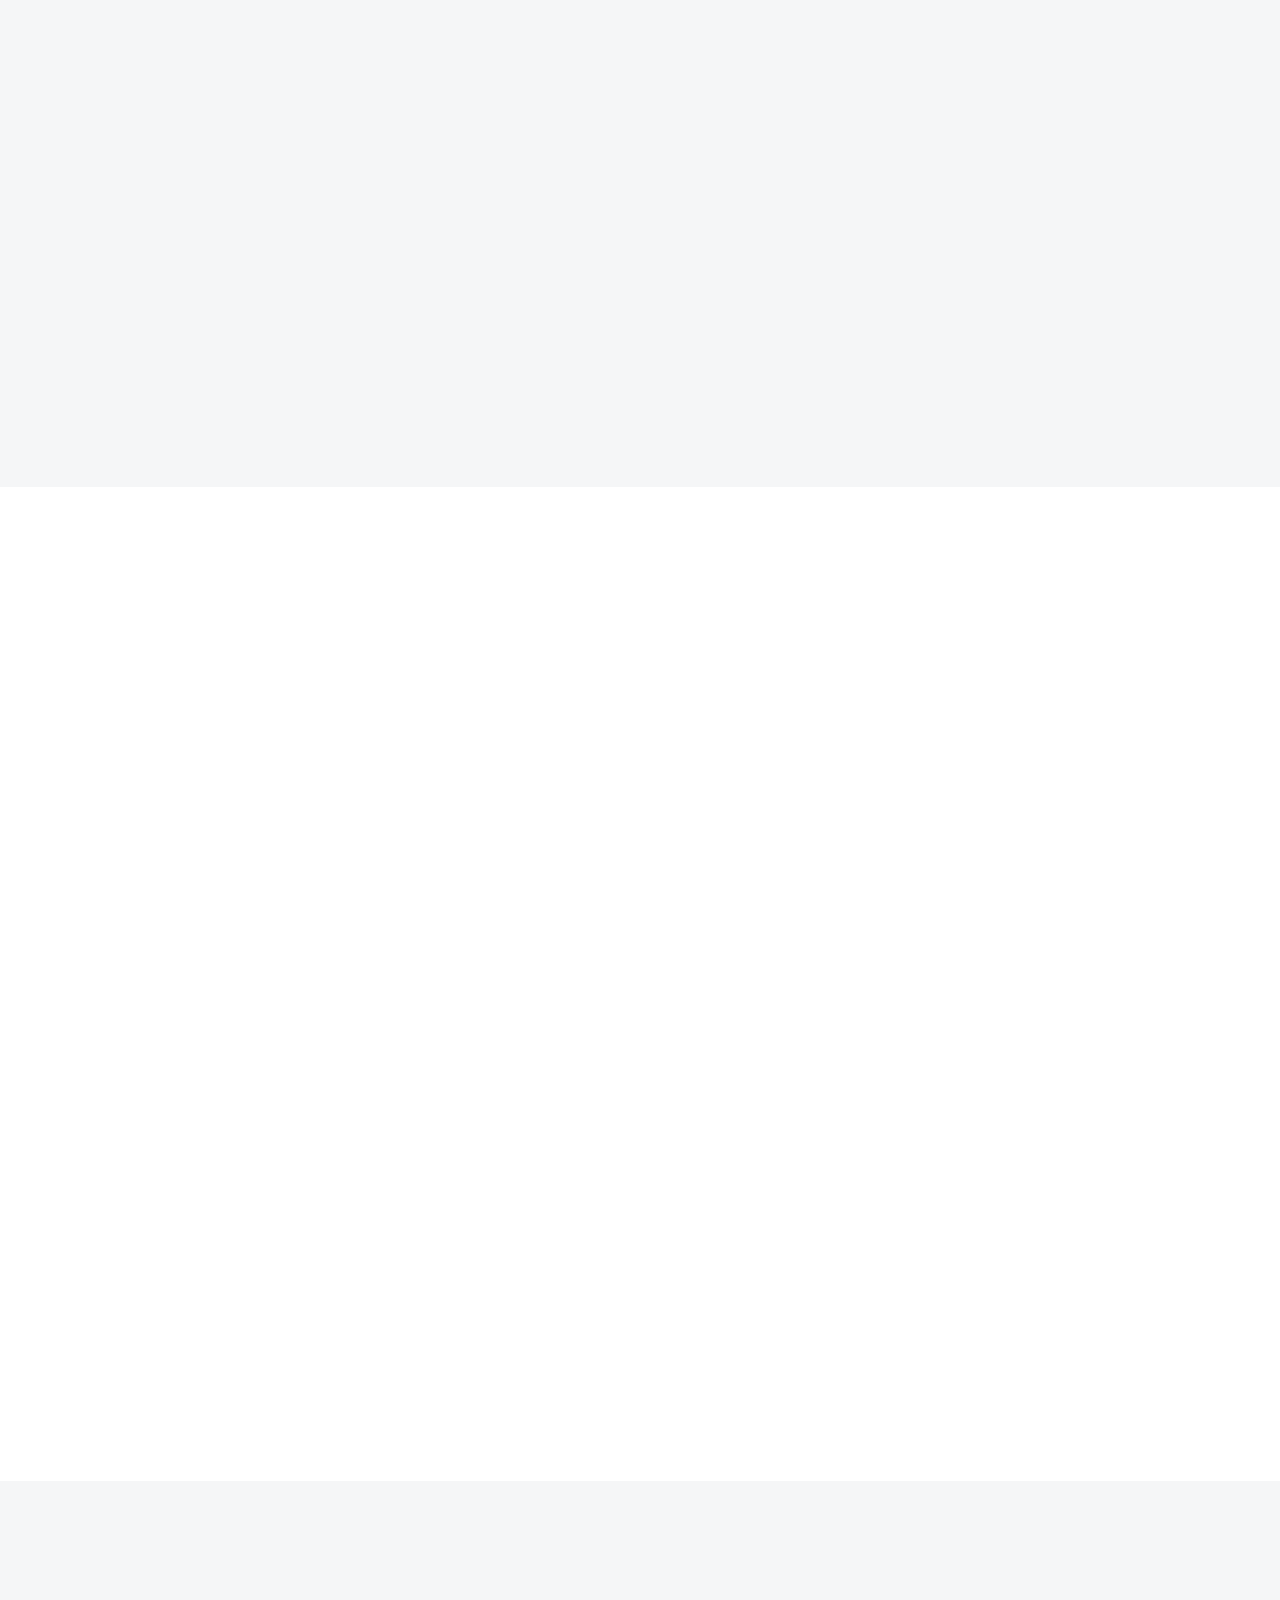
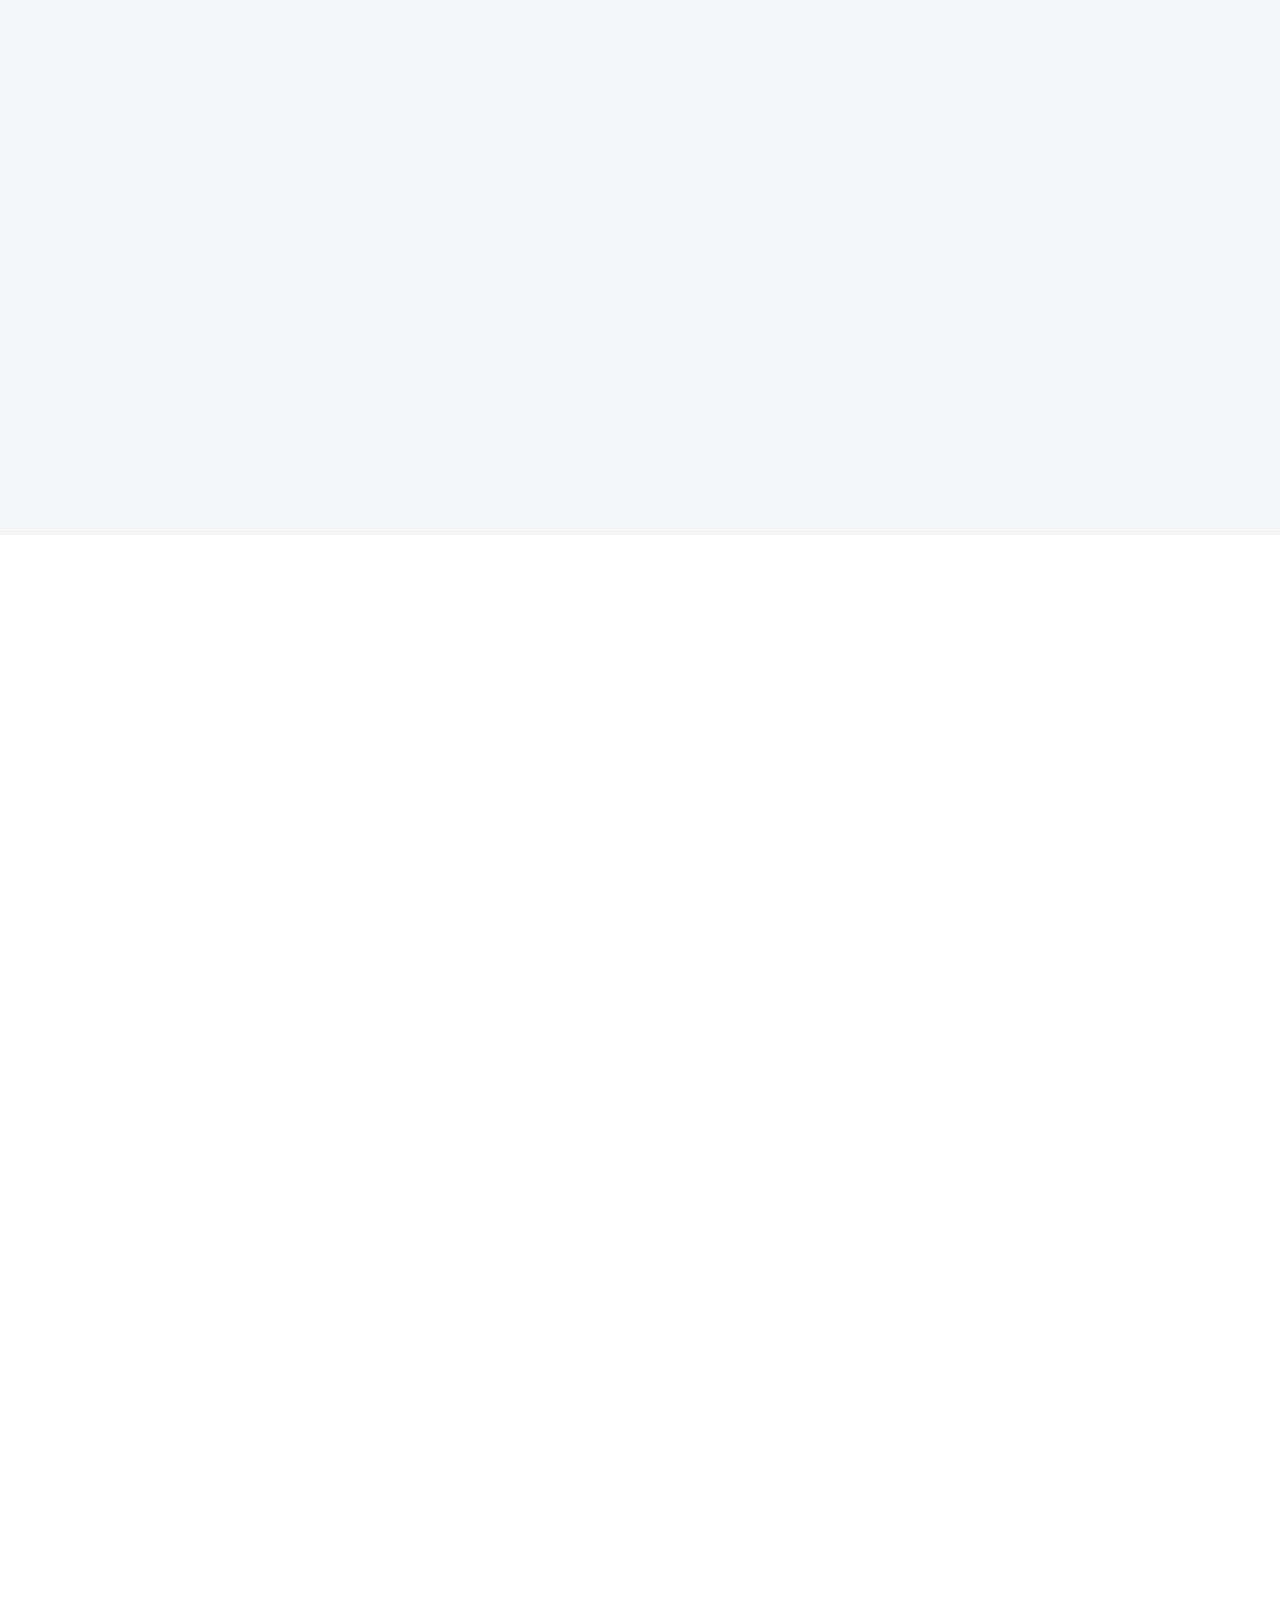
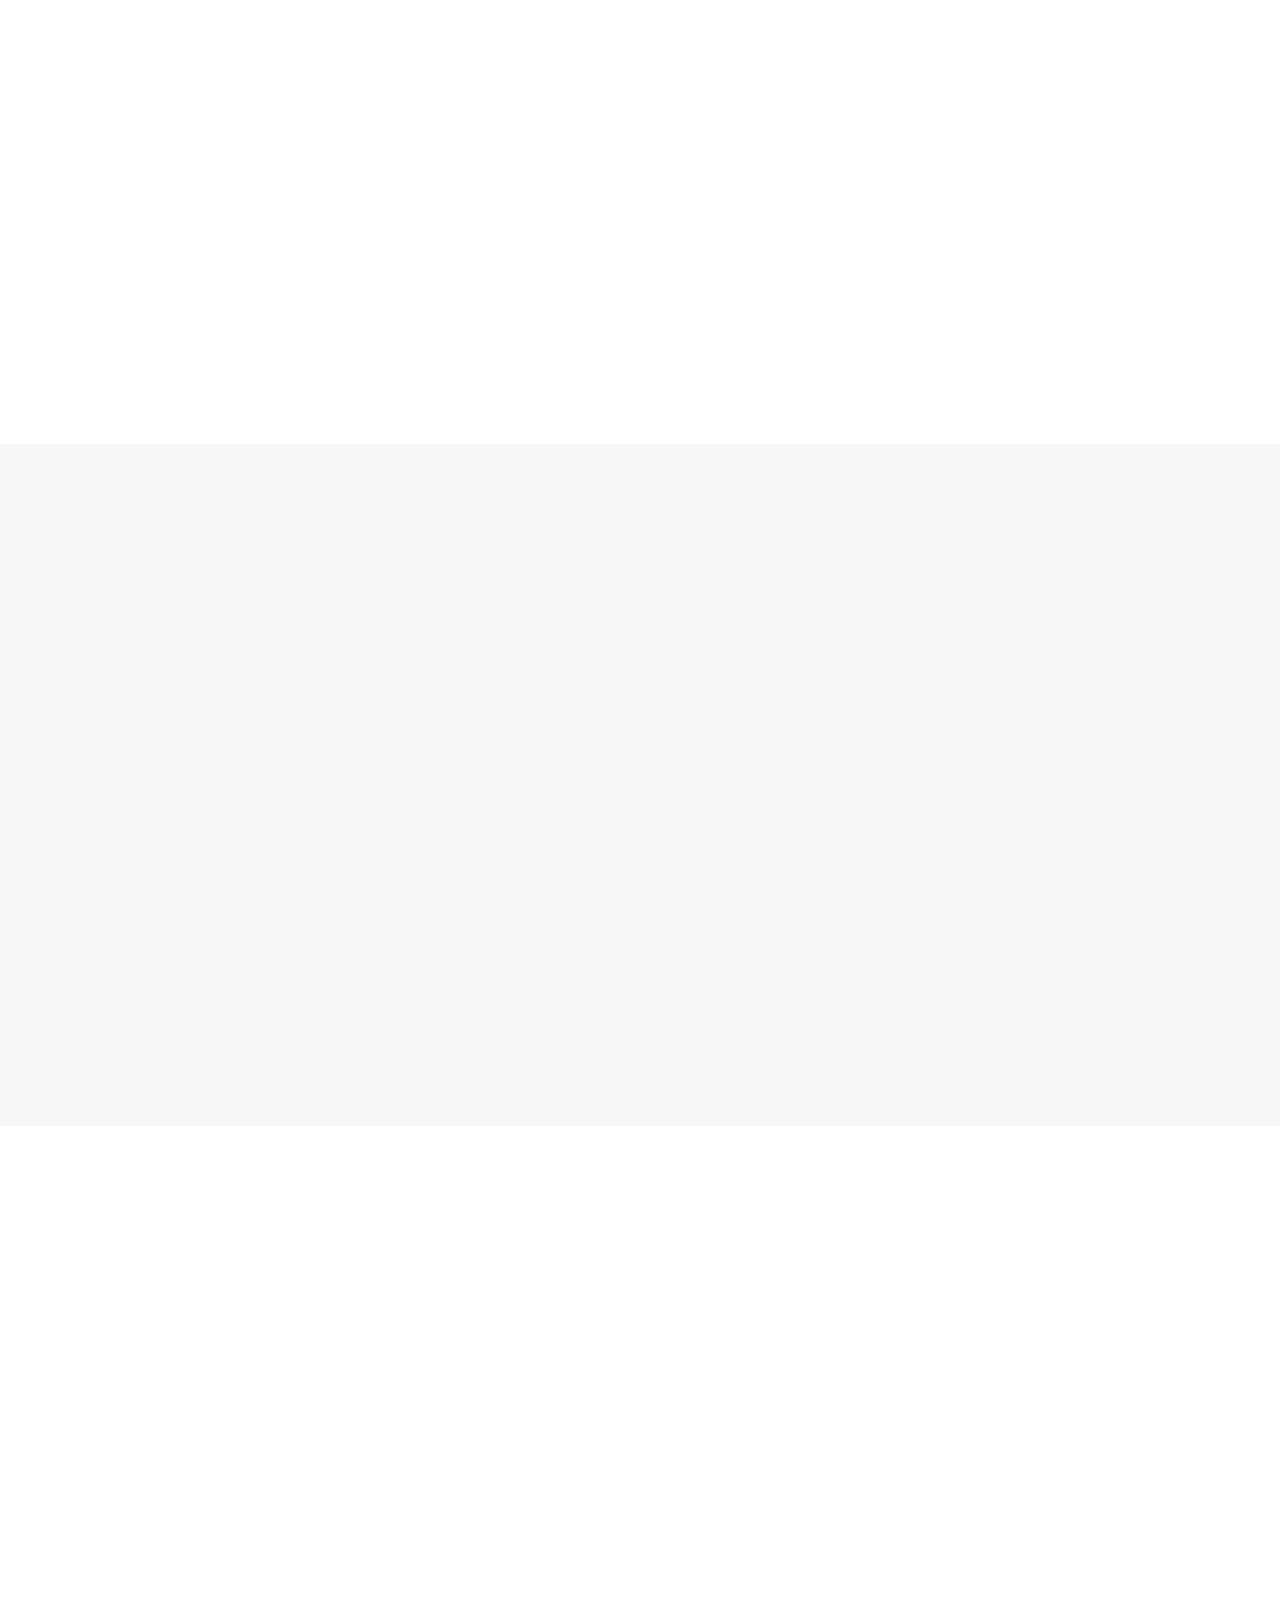
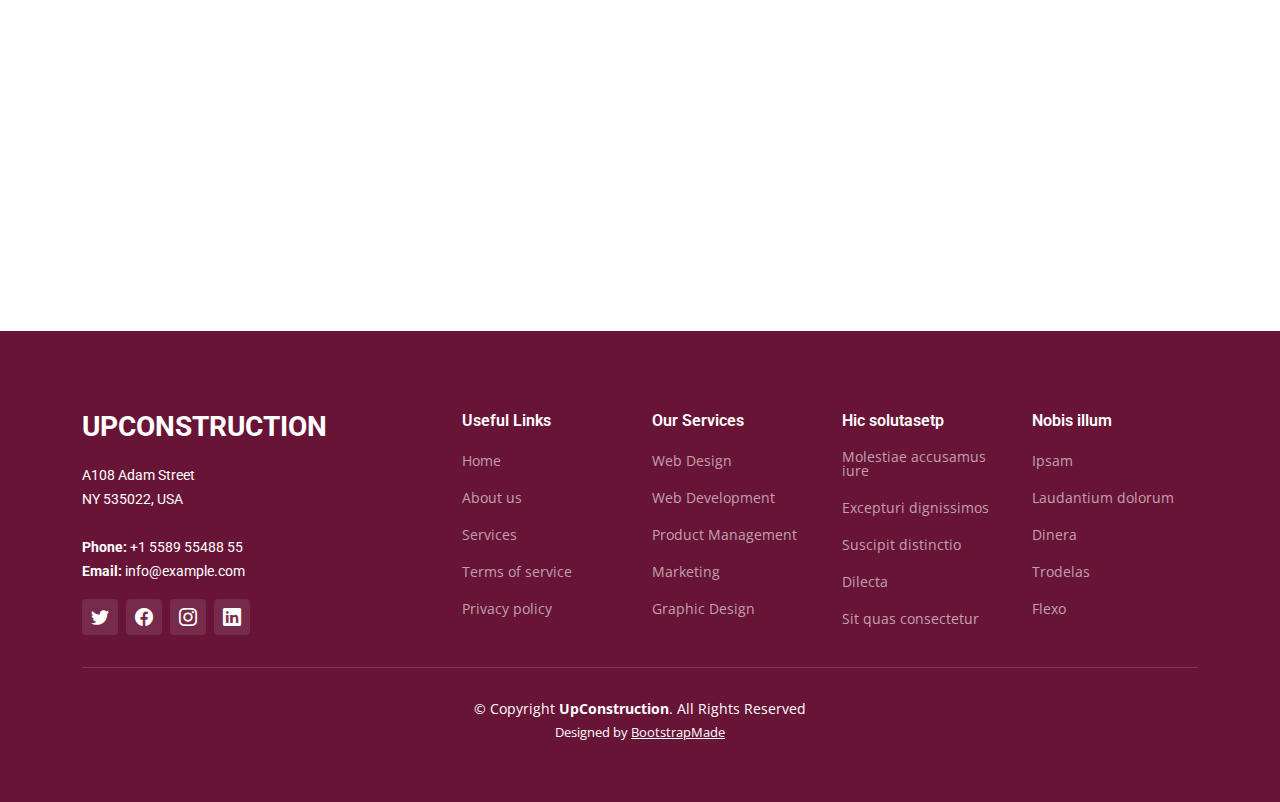
==== commit f250ba0b: "about" ====
--- a/index.html
+++ b/index.html
@@ -1,1066 +1,950 @@
 <!DOCTYPE html>
 <html lang="en">
-  <head>
-    <meta charset="utf-8" />
-    <meta content="width=device-width, initial-scale=1.0" name="viewport" />
-
-    <title>Adhikari & Company</title>
-    <meta content="" name="description" />
-    <meta content="" name="keywords" />
-
-    <!-- Favicons -->
-    <link href="assets/img/LT.png" rel="icon" />
-    <link href="assets/img/apple-touch-icon.png" rel="apple-touch-icon" />
-
-    <!-- Google Fonts -->
-    <link rel="preconnect" href="https://fonts.googleapis.com" />
-    <link rel="preconnect" href="https://fonts.gstatic.com" crossorigin />
-    <link
-      href="https://fonts.googleapis.com/css2?family=Open+Sans:ital,wght@0,300;0,400;0,500;0,600;0,700;1,300;1,400;1,600;1,700&family=Roboto:ital,wght@0,300;0,400;0,500;0,600;0,700;1,300;1,400;1,500;1,600;1,700&family=Work+Sans:ital,wght@0,300;0,400;0,500;0,600;0,700;1,300;1,400;1,500;1,600;1,700&display=swap"
-      rel="stylesheet"
-    />
-
-    <!-- Vendor CSS Files -->
-    <link
-      href="assets/vendor/bootstrap/css/bootstrap.min.css"
-      rel="stylesheet"
-    />
-    <link
-      href="assets/vendor/bootstrap-icons/bootstrap-icons.css"
-      rel="stylesheet"
-    />
-    <link
-      href="assets/vendor/fontawesome-free/css/all.min.css"
-      rel="stylesheet"
-    />
-    <link href="assets/vendor/aos/aos.css" rel="stylesheet" />
-    <link
-      href="assets/vendor/glightbox/css/glightbox.min.css"
-      rel="stylesheet"
-    />
-    <link href="assets/vendor/swiper/swiper-bundle.min.css" rel="stylesheet" />
-
-    <!-- Template Main CSS File -->
-    <link href="assets/css/main.css" rel="stylesheet" />
-
-    <!-- =======================================================
+
+<head>
+  <meta charset="utf-8">
+  <meta content="width=device-width, initial-scale=1.0" name="viewport">
+
+  <title>Adhikari & Company</title>
+  <meta content="" name="description">
+  <meta content="" name="keywords">
+
+  <!-- Favicons -->
+  <link href="assets/img/favicon.png" rel="icon">
+  <link href="assets/img/apple-touch-icon.png" rel="apple-touch-icon">
+
+  <!-- Google Fonts -->
+  <link rel="preconnect" href="https://fonts.googleapis.com">
+  <link rel="preconnect" href="https://fonts.gstatic.com" crossorigin>
+  <link href="https://fonts.googleapis.com/css2?family=Open+Sans:ital,wght@0,300;0,400;0,500;0,600;0,700;1,300;1,400;1,600;1,700&family=Roboto:ital,wght@0,300;0,400;0,500;0,600;0,700;1,300;1,400;1,500;1,600;1,700&family=Work+Sans:ital,wght@0,300;0,400;0,500;0,600;0,700;1,300;1,400;1,500;1,600;1,700&display=swap" rel="stylesheet">
+
+  <!-- Vendor CSS Files -->
+  <link href="assets/vendor/bootstrap/css/bootstrap.min.css" rel="stylesheet">
+  <link href="assets/vendor/bootstrap-icons/bootstrap-icons.css" rel="stylesheet">
+  <link href="assets/vendor/fontawesome-free/css/all.min.css" rel="stylesheet">
+  <link href="assets/vendor/aos/aos.css" rel="stylesheet">
+  <link href="assets/vendor/glightbox/css/glightbox.min.css" rel="stylesheet">
+  <link href="assets/vendor/swiper/swiper-bundle.min.css" rel="stylesheet">
+
+  <!-- Template Main CSS File -->
+  <link href="assets/css/main.css" rel="stylesheet">
+
+  <!-- =======================================================
   * Template Name: UpConstruction - v1.3.0
   * Template URL: https://bootstrapmade.com/upconstruction-bootstrap-construction-website-template/
   * Author: BootstrapMade.com
   * License: https://bootstrapmade.com/license/
   ======================================================== -->
-  </head>
-
-  <body>
-    <!-- ======= Header ======= -->
-    <header id="header" class="header d-flex align-items-center">
-      <div
-        class="container-fluid container-xl d-flex align-items-center justify-content-between"
-      >
-        <a href="index.html" class="logo d-flex align-items-center">
-       
-          <img src="assets/img/LT.png" alt="">
-          <!-- <div>
-            <h4 style="color: #fff;">.</h4>
-          </div> -->
-        </a>
-
-        <i class="mobile-nav-toggle mobile-nav-show bi bi-list"></i>
-        <i class="mobile-nav-toggle mobile-nav-hide d-none bi bi-x"></i>
-        <nav id="navbar" class="navbar ">
-          <ul>
-            <li><a href="index.html" class="active">Home</a></li>
-            <li><a href="about.html">About</a></li>
-            <li><a href="services.html">Services</a></li>
-            <!-- <li><a href="projects.html">Projects</a></li> -->
-            <li><a href="blog.html">Certificates</a></li>
-            <!-- <li class="dropdown">
-              <a href="#"
-                ><span>Dropdown</span>
-                <i class="bi bi-chevron-down dropdown-indicator"></i
-              ></a>
-              <ul>
-                <li><a href="#">Dropdown 1</a></li>
-                <li class="dropdown">
-                  <a href="#"
-                    ><span>Deep Dropdown</span>
-                    <i class="bi bi-chevron-down dropdown-indicator"></i
-                  ></a>
-                  <ul>
-                    <li><a href="#">Deep Dropdown 1</a></li>
-                    <li><a href="#">Deep Dropdown 2</a></li>
-                    <li><a href="#">Deep Dropdown 3</a></li>
-                    <li><a href="#">Deep Dropdown 4</a></li>
-                    <li><a href="#">Deep Dropdown 5</a></li>
-                  </ul>
-                </li>
-                <li><a href="#">Dropdown 2</a></li>
-                <li><a href="#">Dropdown 3</a></li>
-                <li><a href="#">Dropdown 4</a></li>
-              </ul>
-            </li> -->
-            <li><a href="contact.html">Contact</a></li>
-          </ul>
-        </nav>
-        <!-- .navbar -->
-      </div>
-    </header>
-    <!-- End Header -->
-
-    <!-- ======= Hero Section ======= -->
-    <section id="hero" class="hero">
-      <div class="info d-flex align-items-center">
-        <div class="container">
-          <div class="row justify-content-center">
-            <div class="col-lg-6 text-center">
-              <h2 data-aos="fade-down">
-                Welcome to <span>Adhikari & Company</span>
-              </h2>
-              <p data-aos="fade-up">
-                Adhikari & Company is a Chartered Accountancy Firm under the
-                Institute of Chartered Accountants of Bangladesh (ICAB).
+</head>
+
+<body>
+
+  <!-- ======= Header ======= -->
+  <header id="header" class="header d-flex align-items-center">
+    <div class="container-fluid container-xl d-flex align-items-center justify-content-between">
+
+      <a href="index.html" class="logo d-flex align-items-center">
+        <!-- Uncomment the line below if you also wish to use an image logo -->
+        <!-- <img src="assets/img/logo.png" alt=""> -->
+        <h1>Adhikari & Company<span>.</span></h1>
+      </a>
+
+      <i class="mobile-nav-toggle mobile-nav-show bi bi-list"></i>
+      <i class="mobile-nav-toggle mobile-nav-hide d-none bi bi-x"></i>
+      <nav id="navbar" class="navbar">
+        <ul>
+          <li><a href="index.html" class="active">Home</a></li>
+          <li><a href="about.html">About</a></li>
+          <li><a href="services.html">Services</a></li>
+          <li><a href="projects.html">Projects</a></li>
+          <li><a href="blog.html">Certificates</a></li>
+          <li class="dropdown"><a href="#"><span>Dropdown</span> <i class="bi bi-chevron-down dropdown-indicator"></i></a>
+            <ul>
+              <li><a href="#">Dropdown 1</a></li>
+              <li class="dropdown"><a href="#"><span>Deep Dropdown</span> <i class="bi bi-chevron-down dropdown-indicator"></i></a>
+                <ul>
+                  <li><a href="#">Deep Dropdown 1</a></li>
+                  <li><a href="#">Deep Dropdown 2</a></li>
+                  <li><a href="#">Deep Dropdown 3</a></li>
+                  <li><a href="#">Deep Dropdown 4</a></li>
+                  <li><a href="#">Deep Dropdown 5</a></li>
+                </ul>
+              </li>
+              <li><a href="#">Dropdown 2</a></li>
+              <li><a href="#">Dropdown 3</a></li>
+              <li><a href="#">Dropdown 4</a></li>
+            </ul>
+          </li>
+          <li><a href="contact.html">Contact</a></li>
+        </ul>
+      </nav><!-- .navbar -->
+
+    </div>
+  </header><!-- End Header -->
+
+  <!-- ======= Hero Section ======= -->
+  <section id="hero" class="hero">
+
+    <div class="info d-flex align-items-center">
+      <div class="container">
+        <div class="row justify-content-center">
+          <div class="col-lg-6 text-center">
+            <h2 data-aos="fade-down">Welcome to <span>Adhikari & Company</span></h2>
+            <p data-aos="fade-up">Adhikari & Company is a Chartered Accountancy Firm under the Institute of Chartered Accountants of Bangladesh (ICAB).</p>
+            <a data-aos="fade-up" data-aos-delay="200" href="#get-started" class="btn-get-started">Get Started</a>
+          </div>
+        </div>
+      </div>
+    </div>
+
+    <div id="hero-carousel" class="carousel slide" data-bs-ride="carousel" data-bs-interval="5000">
+
+      <div class="carousel-item active" style="background-image: url(assets/img/hero-carousel/finance1.webp)"></div>
+      <div class="carousel-item" style="background-image: url(assets/img/hero-carousel/finance2.jpg)"></div>
+      <div class="carousel-item" style="background-image: url(assets/img/hero-carousel/finance3.webp)"></div>
+      <div class="carousel-item" style="background-image: url(assets/img/hero-carousel/finance1.webp)"></div>
+      <div class="carousel-item" style="background-image: url(assets/img/hero-carousel/finance3.webp)"></div>
+
+      <a class="carousel-control-prev" href="#hero-carousel" role="button" data-bs-slide="prev">
+        <span class="carousel-control-prev-icon bi bi-chevron-left" aria-hidden="true"></span>
+      </a>
+
+      <a class="carousel-control-next" href="#hero-carousel" role="button" data-bs-slide="next">
+        <span class="carousel-control-next-icon bi bi-chevron-right" aria-hidden="true"></span>
+      </a>
+
+    </div>
+
+  </section><!-- End Hero Section -->
+
+  <main id="main">
+
+    <!-- ======= Get Started Section ======= -->
+    <section id="get-started" class="get-started section-bg">
+      <div class="container">
+
+        <div class="row justify-content-between gy-4">
+
+          <div class="col-lg-6 d-flex align-items-center" data-aos="fade-up">
+            <div class="content">
+              <h3>Minus hic non reiciendis ea possimus at quia.</h3>
+              <p>Rem id rerum. Debitis deserunt quidem delectus expedita ducimus dolor. Aut iusto ipsa. Eos ipsum nobis ipsa soluta itaque perspiciatis fuga ipsum perspiciatis. Eum amet fugiat totam nisi possimus ut delectus dicta.
+              <p>Aliquam velit deserunt autem. Inventore et saepe. Tenetur suscipit eligendi labore culpa eos. Deserunt porro magni qui necessitatibus dolorem at animi cupiditate.</p>
+            </div>
+          </div>
+
+          <div class="col-lg-5" data-aos="fade">
+            <form action="forms/quote.php" method="post" class="php-email-form">
+              <h3>Get a quote</h3>
+              <p>Vel nobis odio laboriosam et hic voluptatem. Inventore vitae totam. Rerum repellendus enim linead sero park flows.</p>
+              <div class="row gy-3">
+
+                <div class="col-md-12">
+                  <input type="text" name="name" class="form-control" placeholder="Name" required>
+                </div>
+
+                <div class="col-md-12 ">
+                  <input type="email" class="form-control" name="email" placeholder="Email" required>
+                </div>
+
+                <div class="col-md-12">
+                  <input type="text" class="form-control" name="phone" placeholder="Phone" required>
+                </div>
+
+                <div class="col-md-12">
+                  <textarea class="form-control" name="message" rows="6" placeholder="Message" required></textarea>
+                </div>
+
+                <div class="col-md-12 text-center">
+                  <div class="loading">Loading</div>
+                  <div class="error-message"></div>
+                  <div class="sent-message">Your quote request has been sent successfully. Thank you!</div>
+
+                  <button type="submit">Get a quote</button>
+                </div>
+
+              </div>
+            </form>
+          </div><!-- End Quote Form -->
+
+        </div>
+
+      </div>
+    </section><!-- End Get Started Section -->
+
+    <!-- ======= Constructions Section ======= -->
+    <section id="constructions" class="constructions">
+      <div class="container" data-aos="fade-up">
+
+        <div class="section-header">
+          <h2>Constructions</h2>
+          <p>Nulla dolorum nulla nesciunt rerum facere sed ut inventore quam porro nihil id ratione ea sunt quis dolorem dolore earum</p>
+        </div>
+
+        <div class="row gy-4">
+
+          <div class="col-lg-6" data-aos="fade-up" data-aos-delay="100">
+            <div class="card-item">
+              <div class="row">
+                <div class="col-xl-5">
+                  <div class="card-bg" style="background-image: url(assets/img/finance1.webp);"></div>
+                </div>
+                <div class="col-xl-7 d-flex align-items-center">
+                  <div class="card-body">
+                    <h4 class="card-title">Eligendi omnis sunt veritatis.</h4>
+                    <p>Fuga in dolorum et iste et culpa. Commodi possimus nesciunt modi voluptatem placeat deleniti adipisci. Cum delectus doloribus non veritatis. Officia temporibus illo magnam. Dolor eos et.</p>
+                  </div>
+                </div>
+              </div>
+            </div>
+          </div><!-- End Card Item -->
+
+          <div class="col-lg-6" data-aos="fade-up" data-aos-delay="200">
+            <div class="card-item">
+              <div class="row">
+                <div class="col-xl-5">
+                  <div class="card-bg" style="background-image: url(assets/img/finance2.jpg);"></div>
+                </div>
+                <div class="col-xl-7 d-flex align-items-center">
+                  <div class="card-body">
+                    <h4 class="card-title">Possimus ut sed velit assumenda</h4>
+                    <p>Sunt deserunt maiores voluptatem autem est rerum perferendis rerum blanditiis. Est laboriosam qui iste numquam laboriosam voluptatem architecto. Est laudantium sunt at quas aut hic. Eum dignissimos.</p>
+                  </div>
+                </div>
+              </div>
+            </div>
+          </div><!-- End Card Item -->
+
+          <div class="col-lg-6" data-aos="fade-up" data-aos-delay="300">
+            <div class="card-item">
+              <div class="row">
+                <div class="col-xl-5">
+                  <div class="card-bg" style="background-image: url(assets/img/finance3.webp);"></div>
+                </div>
+                <div class="col-xl-7 d-flex align-items-center">
+                  <div class="card-body">
+                    <h4 class="card-title">Error beatae dolor inventore aut</h4>
+                    <p>Dicta porro nobis. Velit cum in. Nesciunt dignissimos enim molestiae facilis numquam quae quaerat ipsam omnis. Neque debitis ipsum at architecto officia laboriosam odit. Ut sunt temporibus nulla culpa.</p>
+                  </div>
+                </div>
+              </div>
+            </div>
+          </div><!-- End Card Item -->
+
+          <div class="col-lg-6" data-aos="fade-up" data-aos-delay="400">
+            <div class="card-item">
+              <div class="row">
+                <div class="col-xl-5">
+                  <div class="card-bg" style="background-image: url(assets/img/finance1.webp);"></div>
+                </div>
+                <div class="col-xl-7 d-flex align-items-center">
+                  <div class="card-body">
+                    <h4 class="card-title">Expedita voluptas ut ut nesciunt</h4>
+                    <p>Aut est quidem doloremque voluptatem magnam quis excepturi vero quia. Eum eos doloremque architecto illo at beatae dolore. Fugiat suscipit et sint ratione dolores. Aut aliquid ea dolores libero nobis.</p>
+                  </div>
+                </div>
+              </div>
+            </div>
+          </div><!-- End Card Item -->
+
+        </div>
+
+      </div>
+    </section><!-- End Constructions Section -->
+
+    <!-- ======= Services Section ======= -->
+    <section id="services" class="services section-bg">
+      <div class="container" data-aos="fade-up">
+
+        <div class="section-header">
+          <h2>Services</h2>
+          <p>Voluptatem quibusdam ut ullam perferendis repellat non ut consequuntur est eveniet deleniti fignissimos eos quam</p>
+        </div>
+
+        <div class="row gy-4">
+
+          <div class="col-lg-4 col-md-6" data-aos="fade-up" data-aos-delay="100">
+            <div class="service-item  position-relative">
+              <div class="icon">
+                <i class="fa-solid fa-mountain-city"></i>
+              </div>
+              <h3>Nesciunt Mete</h3>
+              <p>Provident nihil minus qui consequatur non omnis maiores. Eos accusantium minus dolores iure perferendis tempore et consequatur.</p>
+              <a href="service-details.html" class="readmore stretched-link">Learn more <i class="bi bi-arrow-right"></i></a>
+            </div>
+          </div><!-- End Service Item -->
+
+          <div class="col-lg-4 col-md-6" data-aos="fade-up" data-aos-delay="200">
+            <div class="service-item position-relative">
+              <div class="icon">
+                <i class="fa-solid fa-arrow-up-from-ground-water"></i>
+              </div>
+              <h3>Eosle Commodi</h3>
+              <p>Ut autem aut autem non a. Sint sint sit facilis nam iusto sint. Libero corrupti neque eum hic non ut nesciunt dolorem.</p>
+              <a href="service-details.html" class="readmore stretched-link">Learn more <i class="bi bi-arrow-right"></i></a>
+            </div>
+          </div><!-- End Service Item -->
+
+          <div class="col-lg-4 col-md-6" data-aos="fade-up" data-aos-delay="300">
+            <div class="service-item position-relative">
+              <div class="icon">
+                <i class="fa-solid fa-compass-drafting"></i>
+              </div>
+              <h3>Ledo Markt</h3>
+              <p>Ut excepturi voluptatem nisi sed. Quidem fuga consequatur. Minus ea aut. Vel qui id voluptas adipisci eos earum corrupti.</p>
+              <a href="service-details.html" class="readmore stretched-link">Learn more <i class="bi bi-arrow-right"></i></a>
+            </div>
+          </div><!-- End Service Item -->
+
+          <div class="col-lg-4 col-md-6" data-aos="fade-up" data-aos-delay="400">
+            <div class="service-item position-relative">
+              <div class="icon">
+                <i class="fa-solid fa-trowel-bricks"></i>
+              </div>
+              <h3>Asperiores Commodit</h3>
+              <p>Non et temporibus minus omnis sed dolor esse consequatur. Cupiditate sed error ea fuga sit provident adipisci neque.</p>
+              <a href="service-details.html" class="readmore stretched-link">Learn more <i class="bi bi-arrow-right"></i></a>
+            </div>
+          </div><!-- End Service Item -->
+
+          <div class="col-lg-4 col-md-6" data-aos="fade-up" data-aos-delay="500">
+            <div class="service-item position-relative">
+              <div class="icon">
+                <i class="fa-solid fa-helmet-safety"></i>
+              </div>
+              <h3>Velit Doloremque</h3>
+              <p>Cumque et suscipit saepe. Est maiores autem enim facilis ut aut ipsam corporis aut. Sed animi at autem alias eius labore.</p>
+              <a href="service-details.html" class="readmore stretched-link">Learn more <i class="bi bi-arrow-right"></i></a>
+            </div>
+          </div><!-- End Service Item -->
+
+          <div class="col-lg-4 col-md-6" data-aos="fade-up" data-aos-delay="600">
+            <div class="service-item position-relative">
+              <div class="icon">
+                <i class="fa-solid fa-arrow-up-from-ground-water"></i>
+              </div>
+              <h3>Dolori Architecto</h3>
+              <p>Hic molestias ea quibusdam eos. Fugiat enim doloremque aut neque non et debitis iure. Corrupti recusandae ducimus enim.</p>
+              <a href="service-details.html" class="readmore stretched-link">Learn more <i class="bi bi-arrow-right"></i></a>
+            </div>
+          </div><!-- End Service Item -->
+
+        </div>
+
+      </div>
+    </section><!-- End Services Section -->
+
+    <!-- ======= Alt Services Section ======= -->
+    <section id="alt-services" class="alt-services">
+      <div class="container" data-aos="fade-up">
+
+        <div class="row justify-content-around gy-4">
+          <div class="col-lg-6 img-bg" style="background-image: url(assets/img/alt-services.jpg);" data-aos="zoom-in" data-aos-delay="100"></div>
+
+          <div class="col-lg-5 d-flex flex-column justify-content-center">
+            <h3>Enim quis est voluptatibus aliquid consequatur fugiat</h3>
+            <p>Esse voluptas cumque vel exercitationem. Reiciendis est hic accusamus. Non ipsam et sed minima temporibus laudantium. Soluta voluptate sed facere corporis dolores excepturi</p>
+
+            <div class="icon-box d-flex position-relative" data-aos="fade-up" data-aos-delay="100">
+              <i class="bi bi-easel flex-shrink-0"></i>
+              <div>
+                <h4><a href="" class="stretched-link">Lorem Ipsum</a></h4>
+                <p>Voluptatum deleniti atque corrupti quos dolores et quas molestias excepturi sint occaecati cupiditate non provident</p>
+              </div>
+            </div><!-- End Icon Box -->
+
+            <div class="icon-box d-flex position-relative" data-aos="fade-up" data-aos-delay="200">
+              <i class="bi bi-patch-check flex-shrink-0"></i>
+              <div>
+                <h4><a href="" class="stretched-link">Nemo Enim</a></h4>
+                <p>At vero eos et accusamus et iusto odio dignissimos ducimus qui blanditiis praesentium voluptatum deleniti atque</p>
+              </div>
+            </div><!-- End Icon Box -->
+
+            <div class="icon-box d-flex position-relative" data-aos="fade-up" data-aos-delay="300">
+              <i class="bi bi-brightness-high flex-shrink-0"></i>
+              <div>
+                <h4><a href="" class="stretched-link">Dine Pad</a></h4>
+                <p>Explicabo est voluptatum asperiores consequatur magnam. Et veritatis odit. Sunt aut deserunt minus aut eligendi omnis</p>
+              </div>
+            </div><!-- End Icon Box -->
+
+            <div class="icon-box d-flex position-relative" data-aos="fade-up" data-aos-delay="400">
+              <i class="bi bi-brightness-high flex-shrink-0"></i>
+              <div>
+                <h4><a href="" class="stretched-link">Tride clov</a></h4>
+                <p>Est voluptatem labore deleniti quis a delectus et. Saepe dolorem libero sit non aspernatur odit amet. Et eligendi</p>
+              </div>
+            </div><!-- End Icon Box -->
+
+          </div>
+        </div>
+
+      </div>
+    </section><!-- End Alt Services Section -->
+
+    <!-- ======= Features Section ======= -->
+    <section id="features" class="features section-bg">
+      <div class="container" data-aos="fade-up">
+
+        <ul class="nav nav-tabs row  g-2 d-flex">
+
+          <li class="nav-item col-3">
+            <a class="nav-link active show" data-bs-toggle="tab" data-bs-target="#tab-1">
+              <h4>Modisit</h4>
+            </a>
+          </li><!-- End tab nav item -->
+
+          <li class="nav-item col-3">
+            <a class="nav-link" data-bs-toggle="tab" data-bs-target="#tab-2">
+              <h4>Praesenti</h4>
+            </a><!-- End tab nav item -->
+
+          <li class="nav-item col-3">
+            <a class="nav-link" data-bs-toggle="tab" data-bs-target="#tab-3">
+              <h4>Explica</h4>
+            </a>
+          </li><!-- End tab nav item -->
+
+          <li class="nav-item col-3">
+            <a class="nav-link" data-bs-toggle="tab" data-bs-target="#tab-4">
+              <h4>Nostrum</h4>
+            </a>
+          </li><!-- End tab nav item -->
+
+        </ul>
+
+        <div class="tab-content">
+
+          <div class="tab-pane active show" id="tab-1">
+            <div class="row">
+              <div class="col-lg-6 order-2 order-lg-1 mt-3 mt-lg-0 d-flex flex-column justify-content-center" data-aos="fade-up" data-aos-delay="100">
+                <h3>Voluptatem dignissimos provident</h3>
+                <p class="fst-italic">
+                  Lorem ipsum dolor sit amet, consectetur adipiscing elit, sed do eiusmod tempor incididunt ut labore et dolore
+                  magna aliqua.
+                </p>
+                <ul>
+                  <li><i class="bi bi-check2-all"></i> Ullamco laboris nisi ut aliquip ex ea commodo consequat.</li>
+                  <li><i class="bi bi-check2-all"></i> Duis aute irure dolor in reprehenderit in voluptate velit.</li>
+                  <li><i class="bi bi-check2-all"></i> Ullamco laboris nisi ut aliquip ex ea commodo consequat. Duis aute irure dolor in reprehenderit in voluptate trideta storacalaperda mastiro dolore eu fugiat nulla pariatur.</li>
+                </ul>
+              </div>
+              <div class="col-lg-6 order-1 order-lg-2 text-center" data-aos="fade-up" data-aos-delay="200">
+                <img src="assets/img/features-1.jpg" alt="" class="img-fluid">
+              </div>
+            </div>
+          </div><!-- End tab content item -->
+
+          <div class="tab-pane" id="tab-2">
+            <div class="row">
+              <div class="col-lg-6 order-2 order-lg-1 mt-3 mt-lg-0 d-flex flex-column justify-content-center">
+                <h3>Neque exercitationem debitis</h3>
+                <p class="fst-italic">
+                  Lorem ipsum dolor sit amet, consectetur adipiscing elit, sed do eiusmod tempor incididunt ut labore et dolore
+                  magna aliqua.
+                </p>
+                <ul>
+                  <li><i class="bi bi-check2-all"></i> Ullamco laboris nisi ut aliquip ex ea commodo consequat.</li>
+                  <li><i class="bi bi-check2-all"></i> Duis aute irure dolor in reprehenderit in voluptate velit.</li>
+                  <li><i class="bi bi-check2-all"></i> Provident mollitia neque rerum asperiores dolores quos qui a. Ipsum neque dolor voluptate nisi sed.</li>
+                  <li><i class="bi bi-check2-all"></i> Ullamco laboris nisi ut aliquip ex ea commodo consequat. Duis aute irure dolor in reprehenderit in voluptate trideta storacalaperda mastiro dolore eu fugiat nulla pariatur.</li>
+                </ul>
+              </div>
+              <div class="col-lg-6 order-1 order-lg-2 text-center">
+                <img src="assets/img/features-2.jpg" alt="" class="img-fluid">
+              </div>
+            </div>
+          </div><!-- End tab content item -->
+
+          <div class="tab-pane" id="tab-3">
+            <div class="row">
+              <div class="col-lg-6 order-2 order-lg-1 mt-3 mt-lg-0 d-flex flex-column justify-content-center">
+                <h3>Voluptatibus commodi accusamu</h3>
+                <ul>
+                  <li><i class="bi bi-check2-all"></i> Ullamco laboris nisi ut aliquip ex ea commodo consequat.</li>
+                  <li><i class="bi bi-check2-all"></i> Duis aute irure dolor in reprehenderit in voluptate velit.</li>
+                  <li><i class="bi bi-check2-all"></i> Provident mollitia neque rerum asperiores dolores quos qui a. Ipsum neque dolor voluptate nisi sed.</li>
+                </ul>
+                <p class="fst-italic">
+                  Lorem ipsum dolor sit amet, consectetur adipiscing elit, sed do eiusmod tempor incididunt ut labore et dolore
+                  magna aliqua.
+                </p>
+              </div>
+              <div class="col-lg-6 order-1 order-lg-2 text-center">
+                <img src="assets/img/features-3.jpg" alt="" class="img-fluid">
+              </div>
+            </div>
+          </div><!-- End tab content item -->
+
+          <div class="tab-pane" id="tab-4">
+            <div class="row">
+              <div class="col-lg-6 order-2 order-lg-1 mt-3 mt-lg-0 d-flex flex-column justify-content-center">
+                <h3>Omnis fugiat ea explicabo sunt</h3>
+                <p class="fst-italic">
+                  Lorem ipsum dolor sit amet, consectetur adipiscing elit, sed do eiusmod tempor incididunt ut labore et dolore
+                  magna aliqua.
+                </p>
+                <ul>
+                  <li><i class="bi bi-check2-all"></i> Ullamco laboris nisi ut aliquip ex ea commodo consequat.</li>
+                  <li><i class="bi bi-check2-all"></i> Duis aute irure dolor in reprehenderit in voluptate velit.</li>
+                  <li><i class="bi bi-check2-all"></i> Ullamco laboris nisi ut aliquip ex ea commodo consequat. Duis aute irure dolor in reprehenderit in voluptate trideta storacalaperda mastiro dolore eu fugiat nulla pariatur.</li>
+                </ul>
+              </div>
+              <div class="col-lg-6 order-1 order-lg-2 text-center">
+                <img src="assets/img/features-4.jpg" alt="" class="img-fluid">
+              </div>
+            </div>
+          </div><!-- End tab content item -->
+
+        </div>
+
+      </div>
+    </section><!-- End Features Section -->
+
+    <!-- ======= Our Projects Section ======= -->
+    <section id="projects" class="projects">
+      <div class="container" data-aos="fade-up">
+
+        <div class="section-header">
+          <h2>Our Projects</h2>
+          <p>Consequatur libero assumenda est voluptatem est quidem illum et officia imilique qui vel architecto accusamus fugit aut qui distinctio</p>
+        </div>
+
+        <div class="portfolio-isotope" data-portfolio-filter="*" data-portfolio-layout="masonry" data-portfolio-sort="original-order">
+
+          <ul class="portfolio-flters" data-aos="fade-up" data-aos-delay="100">
+            <li data-filter="*" class="filter-active">All</li>
+            <li data-filter=".filter-remodeling">Remodeling</li>
+            <li data-filter=".filter-construction">Construction</li>
+            <li data-filter=".filter-repairs">Repairs</li>
+            <li data-filter=".filter-design">Design</li>
+          </ul><!-- End Projects Filters -->
+
+          <div class="row gy-4 portfolio-container" data-aos="fade-up" data-aos-delay="200">
+
+            <div class="col-lg-4 col-md-6 portfolio-item filter-remodeling">
+              <div class="portfolio-content h-100">
+                <img src="assets/img/projects/remodeling-1.jpg" class="img-fluid" alt="">
+                <div class="portfolio-info">
+                  <h4>Remodeling 1</h4>
+                  <p>Lorem ipsum, dolor sit amet consectetur</p>
+                  <a href="assets/img/projects/remodeling-1.jpg" title="Remodeling 1" data-gallery="portfolio-gallery-remodeling" class="glightbox preview-link"><i class="bi bi-zoom-in"></i></a>
+                  <a href="project-details.html" title="More Details" class="details-link"><i class="bi bi-link-45deg"></i></a>
+                </div>
+              </div>
+            </div><!-- End Projects Item -->
+
+            <div class="col-lg-4 col-md-6 portfolio-item filter-construction">
+              <div class="portfolio-content h-100">
+                <img src="assets/img/projects/construction-1.jpg" class="img-fluid" alt="">
+                <div class="portfolio-info">
+                  <h4>Construction 1</h4>
+                  <p>Lorem ipsum, dolor sit amet consectetur</p>
+                  <a href="assets/img/projects/construction-1.jpg" title="Construction 1" data-gallery="portfolio-gallery-construction" class="glightbox preview-link"><i class="bi bi-zoom-in"></i></a>
+                  <a href="project-details.html" title="More Details" class="details-link"><i class="bi bi-link-45deg"></i></a>
+                </div>
+              </div>
+            </div><!-- End Projects Item -->
+
+            <div class="col-lg-4 col-md-6 portfolio-item filter-repairs">
+              <div class="portfolio-content h-100">
+                <img src="assets/img/projects/repairs-1.jpg" class="img-fluid" alt="">
+                <div class="portfolio-info">
+                  <h4>Repairs 1</h4>
+                  <p>Lorem ipsum, dolor sit amet consectetur</p>
+                  <a href="assets/img/projects/repairs-1.jpg" title="Repairs 1" data-gallery="portfolio-gallery-repairs" class="glightbox preview-link"><i class="bi bi-zoom-in"></i></a>
+                  <a href="project-details.html" title="More Details" class="details-link"><i class="bi bi-link-45deg"></i></a>
+                </div>
+              </div>
+            </div><!-- End Projects Item -->
+
+            <div class="col-lg-4 col-md-6 portfolio-item filter-design">
+              <div class="portfolio-content h-100">
+                <img src="assets/img/projects/design-1.jpg" class="img-fluid" alt="">
+                <div class="portfolio-info">
+                  <h4>Design 1</h4>
+                  <p>Lorem ipsum, dolor sit amet consectetur</p>
+                  <a href="assets/img/projects/design-1.jpg" title="Repairs 1" data-gallery="portfolio-gallery-book" class="glightbox preview-link"><i class="bi bi-zoom-in"></i></a>
+                  <a href="project-details.html" title="More Details" class="details-link"><i class="bi bi-link-45deg"></i></a>
+                </div>
+              </div>
+            </div><!-- End Projects Item -->
+
+            <div class="col-lg-4 col-md-6 portfolio-item filter-remodeling">
+              <div class="portfolio-content h-100">
+                <img src="assets/img/projects/remodeling-2.jpg" class="img-fluid" alt="">
+                <div class="portfolio-info">
+                  <h4>Remodeling 2</h4>
+                  <p>Lorem ipsum, dolor sit amet consectetur</p>
+                  <a href="assets/img/projects/remodeling-2.jpg" title="Remodeling 2" data-gallery="portfolio-gallery-remodeling" class="glightbox preview-link"><i class="bi bi-zoom-in"></i></a>
+                  <a href="project-details.html" title="More Details" class="details-link"><i class="bi bi-link-45deg"></i></a>
+                </div>
+              </div>
+            </div><!-- End Projects Item -->
+
+            <div class="col-lg-4 col-md-6 portfolio-item filter-construction">
+              <div class="portfolio-content h-100">
+                <img src="assets/img/projects/construction-2.jpg" class="img-fluid" alt="">
+                <div class="portfolio-info">
+                  <h4>Construction 2</h4>
+                  <p>Lorem ipsum, dolor sit amet consectetur</p>
+                  <a href="assets/img/projects/construction-2.jpg" title="Construction 2" data-gallery="portfolio-gallery-construction" class="glightbox preview-link"><i class="bi bi-zoom-in"></i></a>
+                  <a href="project-details.html" title="More Details" class="details-link"><i class="bi bi-link-45deg"></i></a>
+                </div>
+              </div>
+            </div><!-- End Projects Item -->
+
+            <div class="col-lg-4 col-md-6 portfolio-item filter-repairs">
+              <div class="portfolio-content h-100">
+                <img src="assets/img/projects/repairs-2.jpg" class="img-fluid" alt="">
+                <div class="portfolio-info">
+                  <h4>Repairs 2</h4>
+                  <p>Lorem ipsum, dolor sit amet consectetur</p>
+                  <a href="assets/img/projects/repairs-2.jpg" title="Repairs 2" data-gallery="portfolio-gallery-repairs" class="glightbox preview-link"><i class="bi bi-zoom-in"></i></a>
+                  <a href="project-details.html" title="More Details" class="details-link"><i class="bi bi-link-45deg"></i></a>
+                </div>
+              </div>
+            </div><!-- End Projects Item -->
+
+            <div class="col-lg-4 col-md-6 portfolio-item filter-design">
+              <div class="portfolio-content h-100">
+                <img src="assets/img/projects/design-2.jpg" class="img-fluid" alt="">
+                <div class="portfolio-info">
+                  <h4>Design 2</h4>
+                  <p>Lorem ipsum, dolor sit amet consectetur</p>
+                  <a href="assets/img/projects/design-2.jpg" title="Repairs 2" data-gallery="portfolio-gallery-book" class="glightbox preview-link"><i class="bi bi-zoom-in"></i></a>
+                  <a href="project-details.html" title="More Details" class="details-link"><i class="bi bi-link-45deg"></i></a>
+                </div>
+              </div>
+            </div><!-- End Projects Item -->
+
+            <div class="col-lg-4 col-md-6 portfolio-item filter-remodeling">
+              <div class="portfolio-content h-100">
+                <img src="assets/img/projects/remodeling-3.jpg" class="img-fluid" alt="">
+                <div class="portfolio-info">
+                  <h4>Remodeling 3</h4>
+                  <p>Lorem ipsum, dolor sit amet consectetur</p>
+                  <a href="assets/img/projects/remodeling-3.jpg" title="Remodeling 3" data-gallery="portfolio-gallery-remodeling" class="glightbox preview-link"><i class="bi bi-zoom-in"></i></a>
+                  <a href="project-details.html" title="More Details" class="details-link"><i class="bi bi-link-45deg"></i></a>
+                </div>
+              </div>
+            </div><!-- End Projects Item -->
+
+            <div class="col-lg-4 col-md-6 portfolio-item filter-construction">
+              <div class="portfolio-content h-100">
+                <img src="assets/img/projects/construction-3.jpg" class="img-fluid" alt="">
+                <div class="portfolio-info">
+                  <h4>Construction 3</h4>
+                  <p>Lorem ipsum, dolor sit amet consectetur</p>
+                  <a href="assets/img/projects/construction-3.jpg" title="Construction 3" data-gallery="portfolio-gallery-construction" class="glightbox preview-link"><i class="bi bi-zoom-in"></i></a>
+                  <a href="project-details.html" title="More Details" class="details-link"><i class="bi bi-link-45deg"></i></a>
+                </div>
+              </div>
+            </div><!-- End Projects Item -->
+
+            <div class="col-lg-4 col-md-6 portfolio-item filter-repairs">
+              <div class="portfolio-content h-100">
+                <img src="assets/img/projects/repairs-3.jpg" class="img-fluid" alt="">
+                <div class="portfolio-info">
+                  <h4>Repairs 3</h4>
+                  <p>Lorem ipsum, dolor sit amet consectetur</p>
+                  <a href="assets/img/projects/repairs-3.jpg" title="Repairs 2" data-gallery="portfolio-gallery-repairs" class="glightbox preview-link"><i class="bi bi-zoom-in"></i></a>
+                  <a href="project-details.html" title="More Details" class="details-link"><i class="bi bi-link-45deg"></i></a>
+                </div>
+              </div>
+            </div><!-- End Projects Item -->
+
+            <div class="col-lg-4 col-md-6 portfolio-item filter-design">
+              <div class="portfolio-content h-100">
+                <img src="assets/img/projects/design-3.jpg" class="img-fluid" alt="">
+                <div class="portfolio-info">
+                  <h4>Design 3</h4>
+                  <p>Lorem ipsum, dolor sit amet consectetur</p>
+                  <a href="assets/img/projects/design-3.jpg" title="Repairs 3" data-gallery="portfolio-gallery-book" class="glightbox preview-link"><i class="bi bi-zoom-in"></i></a>
+                  <a href="project-details.html" title="More Details" class="details-link"><i class="bi bi-link-45deg"></i></a>
+                </div>
+              </div>
+            </div><!-- End Projects Item -->
+
+          </div><!-- End Projects Container -->
+
+        </div>
+
+      </div>
+    </section><!-- End Our Projects Section -->
+
+    <!-- ======= Testimonials Section ======= -->
+    <section id="testimonials" class="testimonials section-bg">
+      <div class="container" data-aos="fade-up">
+
+        <div class="section-header">
+          <h2>Testimonials</h2>
+          <p>Quam sed id excepturi ccusantium dolorem ut quis dolores nisi llum nostrum enim velit qui ut et autem uia reprehenderit sunt deleniti</p>
+        </div>
+
+        <div class="slides-2 swiper">
+          <div class="swiper-wrapper">
+
+            <div class="swiper-slide">
+              <div class="testimonial-wrap">
+                <div class="testimonial-item">
+                  <img src="assets/img/testimonials/testimonials-1.jpg" class="testimonial-img" alt="">
+                  <h3>Saul Goodman</h3>
+                  <h4>Ceo &amp; Founder</h4>
+                  <div class="stars">
+                    <i class="bi bi-star-fill"></i><i class="bi bi-star-fill"></i><i class="bi bi-star-fill"></i><i class="bi bi-star-fill"></i><i class="bi bi-star-fill"></i>
+                  </div>
+                  <p>
+                    <i class="bi bi-quote quote-icon-left"></i>
+                    Proin iaculis purus consequat sem cure digni ssim donec porttitora entum suscipit rhoncus. Accusantium quam, ultricies eget id, aliquam eget nibh et. Maecen aliquam, risus at semper.
+                    <i class="bi bi-quote quote-icon-right"></i>
+                  </p>
+                </div>
+              </div>
+            </div><!-- End testimonial item -->
+
+            <div class="swiper-slide">
+              <div class="testimonial-wrap">
+                <div class="testimonial-item">
+                  <img src="assets/img/testimonials/testimonials-2.jpg" class="testimonial-img" alt="">
+                  <h3>Sara Wilsson</h3>
+                  <h4>Designer</h4>
+                  <div class="stars">
+                    <i class="bi bi-star-fill"></i><i class="bi bi-star-fill"></i><i class="bi bi-star-fill"></i><i class="bi bi-star-fill"></i><i class="bi bi-star-fill"></i>
+                  </div>
+                  <p>
+                    <i class="bi bi-quote quote-icon-left"></i>
+                    Export tempor illum tamen malis malis eram quae irure esse labore quem cillum quid cillum eram malis quorum velit fore eram velit sunt aliqua noster fugiat irure amet legam anim culpa.
+                    <i class="bi bi-quote quote-icon-right"></i>
+                  </p>
+                </div>
+              </div>
+            </div><!-- End testimonial item -->
+
+            <div class="swiper-slide">
+              <div class="testimonial-wrap">
+                <div class="testimonial-item">
+                  <img src="assets/img/testimonials/testimonials-3.jpg" class="testimonial-img" alt="">
+                  <h3>Jena Karlis</h3>
+                  <h4>Store Owner</h4>
+                  <div class="stars">
+                    <i class="bi bi-star-fill"></i><i class="bi bi-star-fill"></i><i class="bi bi-star-fill"></i><i class="bi bi-star-fill"></i><i class="bi bi-star-fill"></i>
+                  </div>
+                  <p>
+                    <i class="bi bi-quote quote-icon-left"></i>
+                    Enim nisi quem export duis labore cillum quae magna enim sint quorum nulla quem veniam duis minim tempor labore quem eram duis noster aute amet eram fore quis sint minim.
+                    <i class="bi bi-quote quote-icon-right"></i>
+                  </p>
+                </div>
+              </div>
+            </div><!-- End testimonial item -->
+
+            <div class="swiper-slide">
+              <div class="testimonial-wrap">
+                <div class="testimonial-item">
+                  <img src="assets/img/testimonials/testimonials-4.jpg" class="testimonial-img" alt="">
+                  <h3>Matt Brandon</h3>
+                  <h4>Freelancer</h4>
+                  <div class="stars">
+                    <i class="bi bi-star-fill"></i><i class="bi bi-star-fill"></i><i class="bi bi-star-fill"></i><i class="bi bi-star-fill"></i><i class="bi bi-star-fill"></i>
+                  </div>
+                  <p>
+                    <i class="bi bi-quote quote-icon-left"></i>
+                    Fugiat enim eram quae cillum dolore dolor amet nulla culpa multos export minim fugiat minim velit minim dolor enim duis veniam ipsum anim magna sunt elit fore quem dolore labore illum veniam.
+                    <i class="bi bi-quote quote-icon-right"></i>
+                  </p>
+                </div>
+              </div>
+            </div><!-- End testimonial item -->
+
+            <div class="swiper-slide">
+              <div class="testimonial-wrap">
+                <div class="testimonial-item">
+                  <img src="assets/img/testimonials/testimonials-5.jpg" class="testimonial-img" alt="">
+                  <h3>John Larson</h3>
+                  <h4>Entrepreneur</h4>
+                  <div class="stars">
+                    <i class="bi bi-star-fill"></i><i class="bi bi-star-fill"></i><i class="bi bi-star-fill"></i><i class="bi bi-star-fill"></i><i class="bi bi-star-fill"></i>
+                  </div>
+                  <p>
+                    <i class="bi bi-quote quote-icon-left"></i>
+                    Quis quorum aliqua sint quem legam fore sunt eram irure aliqua veniam tempor noster veniam enim culpa labore duis sunt culpa nulla illum cillum fugiat legam esse veniam culpa fore nisi cillum quid.
+                    <i class="bi bi-quote quote-icon-right"></i>
+                  </p>
+                </div>
+              </div>
+            </div><!-- End testimonial item -->
+
+          </div>
+          <div class="swiper-pagination"></div>
+        </div>
+
+      </div>
+    </section><!-- End Testimonials Section -->
+
+    <!-- ======= Recent Blog Posts Section ======= -->
+    <section id="recent-blog-posts" class="recent-blog-posts">
+      <div class="container" data-aos="fade-up"">
+
+    
+    
+  <div class=" section-header">
+        <h2>Recent Blog Posts</h2>
+        <p>In commodi voluptatem excepturi quaerat nihil error autem voluptate ut et officia consequuntu</p>
+      </div>
+
+      <div class="row gy-5">
+
+        <div class="col-xl-4 col-md-6" data-aos="fade-up" data-aos-delay="100">
+          <div class="post-item position-relative h-100">
+
+            <div class="post-img position-relative overflow-hidden">
+              <img src="assets/img/blog/blog-1.jpg" class="img-fluid" alt="">
+              <span class="post-date">December 12</span>
+            </div>
+
+            <div class="post-content d-flex flex-column">
+
+              <h3 class="post-title">Eum ad dolor et. Autem aut fugiat debitis</h3>
+
+              <div class="meta d-flex align-items-center">
+                <div class="d-flex align-items-center">
+                  <i class="bi bi-person"></i> <span class="ps-2">Julia Parker</span>
+                </div>
+                <span class="px-3 text-black-50">/</span>
+                <div class="d-flex align-items-center">
+                  <i class="bi bi-folder2"></i> <span class="ps-2">Politics</span>
+                </div>
+              </div>
+
+              <hr>
+
+              <a href="blog-details.html" class="readmore stretched-link"><span>Read More</span><i class="bi bi-arrow-right"></i></a>
+
+            </div>
+
+          </div>
+        </div><!-- End post item -->
+
+        <div class="col-xl-4 col-md-6" data-aos="fade-up" data-aos-delay="200">
+          <div class="post-item position-relative h-100">
+
+            <div class="post-img position-relative overflow-hidden">
+              <img src="assets/img/blog/blog-2.jpg" class="img-fluid" alt="">
+              <span class="post-date">July 17</span>
+            </div>
+
+            <div class="post-content d-flex flex-column">
+
+              <h3 class="post-title">Et repellendus molestiae qui est sed omnis</h3>
+
+              <div class="meta d-flex align-items-center">
+                <div class="d-flex align-items-center">
+                  <i class="bi bi-person"></i> <span class="ps-2">Mario Douglas</span>
+                </div>
+                <span class="px-3 text-black-50">/</span>
+                <div class="d-flex align-items-center">
+                  <i class="bi bi-folder2"></i> <span class="ps-2">Sports</span>
+                </div>
+              </div>
+
+              <hr>
+
+              <a href="blog-details.html" class="readmore stretched-link"><span>Read More</span><i class="bi bi-arrow-right"></i></a>
+
+            </div>
+
+          </div>
+        </div><!-- End post item -->
+
+        <div class="col-xl-4 col-md-6">
+          <div class="post-item position-relative h-100" data-aos="fade-up" data-aos-delay="300">
+
+            <div class="post-img position-relative overflow-hidden">
+              <img src="assets/img/blog/blog-3.jpg" class="img-fluid" alt="">
+              <span class="post-date">September 05</span>
+            </div>
+
+            <div class="post-content d-flex flex-column">
+
+              <h3 class="post-title">Quia assumenda est et veritati tirana ploder</h3>
+
+              <div class="meta d-flex align-items-center">
+                <div class="d-flex align-items-center">
+                  <i class="bi bi-person"></i> <span class="ps-2">Lisa Hunter</span>
+                </div>
+                <span class="px-3 text-black-50">/</span>
+                <div class="d-flex align-items-center">
+                  <i class="bi bi-folder2"></i> <span class="ps-2">Economics</span>
+                </div>
+              </div>
+
+              <hr>
+
+              <a href="blog-details.html" class="readmore stretched-link"><span>Read More</span><i class="bi bi-arrow-right"></i></a>
+
+            </div>
+
+          </div>
+        </div><!-- End post item -->
+
+      </div>
+
+      </div>
+    </section>
+    <!-- End Recent Blog Posts Section -->
+
+  </main><!-- End #main -->
+
+  <!-- ======= Footer ======= -->
+  <footer id="footer" class="footer">
+
+    <div class="footer-content position-relative">
+      <div class="container">
+        <div class="row">
+
+          <div class="col-lg-4 col-md-6">
+            <div class="footer-info">
+              <h3>UpConstruction</h3>
+              <p>
+                A108 Adam Street <br>
+                NY 535022, USA<br><br>
+                <strong>Phone:</strong> +1 5589 55488 55<br>
+                <strong>Email:</strong> info@example.com<br>
               </p>
-              <a
-                data-aos="fade-up"
-                data-aos-delay="200"
-                href="about.html"
-                class="btn-get-started"
-                >Learn More</a
-              >
-            </div>
-          </div>
-        </div>
-      </div>
-
-      <div
-        id="hero-carousel"
-        class="carousel slide"
-        data-bs-ride="carousel"
-        data-bs-interval="5000"
-      >
-        <div
-          class="carousel-item active"
-          style="background-image: url(assets/img/hero-carousel/finance1.webp)"
-        ></div>
-        <div
-          class="carousel-item"
-          style="background-image: url(assets/img/hero-carousel/finance2.jpg)"
-        ></div>
-        <div
-          class="carousel-item"
-          style="background-image: url(assets/img/hero-carousel/finance3.webp)"
-        ></div>
-        <div
-          class="carousel-item"
-          style="background-image: url(assets/img/hero-carousel/finance1.webp)"
-        ></div>
-        <div
-          class="carousel-item"
-          style="background-image: url(assets/img/hero-carousel/finance3.webp)"
-        ></div>
-
-        <a
-          class="carousel-control-prev"
-          href="#hero-carousel"
-          role="button"
-          data-bs-slide="prev"
-        >
-          <span
-            class="carousel-control-prev-icon bi bi-chevron-left"
-            aria-hidden="true"
-          ></span>
-        </a>
-
-        <a
-          class="carousel-control-next"
-          href="#hero-carousel"
-          role="button"
-          data-bs-slide="next"
-        >
-          <span
-            class="carousel-control-next-icon bi bi-chevron-right"
-            aria-hidden="true"
-          ></span>
-        </a>
-      </div>
-    </section>
-    <!-- End Hero Section -->
-
-    <main id="main">
-      <!-- ======= Get Started Section ======= -->
-      <!-- <section id="get-started" class="get-started section-bg">
-        <div class="container">
-          <div class="row justify-content-between gy-4">
-            <div class="col-lg-6 d-flex align-items-center" data-aos="fade-up">
-              <div class="content">
-                <h3>Minus hic non reiciendis ea possimus at quia.</h3>
-                <p>
-                  Rem id rerum. Debitis deserunt quidem delectus expedita
-                  ducimus dolor. Aut iusto ipsa. Eos ipsum nobis ipsa soluta
-                  itaque perspiciatis fuga ipsum perspiciatis. Eum amet fugiat
-                  totam nisi possimus ut delectus dicta.
-                </p>
-                <p>
-                  Aliquam velit deserunt autem. Inventore et saepe. Tenetur
-                  suscipit eligendi labore culpa eos. Deserunt porro magni qui
-                  necessitatibus dolorem at animi cupiditate.
-                </p>
-              </div>
-            </div>
-
-            <div class="col-lg-5" data-aos="fade">
-              <form
-                action="forms/quote.php"
-                method="post"
-                class="php-email-form"
-              >
-                <h3>Get a quote</h3>
-                <p>
-                  Vel nobis odio laboriosam et hic voluptatem. Inventore vitae
-                  totam. Rerum repellendus enim linead sero park flows.
-                </p>
-                <div class="row gy-3">
-                  <div class="col-md-12">
-                    <input
-                      type="text"
-                      name="name"
-                      class="form-control"
-                      placeholder="Name"
-                      required
-                    />
-                  </div>
-
-                  <div class="col-md-12">
-                    <input
-                      type="email"
-                      class="form-control"
-                      name="email"
-                      placeholder="Email"
-                      required
-                    />
-                  </div>
-
-                  <div class="col-md-12">
-                    <input
-                      type="text"
-                      class="form-control"
-                      name="phone"
-                      placeholder="Phone"
-                      required
-                    />
-                  </div>
-
-                  <div class="col-md-12">
-                    <textarea
-                      class="form-control"
-                      name="message"
-                      rows="6"
-                      placeholder="Message"
-                      required
-                    ></textarea>
-                  </div>
-
-                  <div class="col-md-12 text-center">
-                    <div class="loading">Loading</div>
-                    <div class="error-message"></div>
-                    <div class="sent-message">
-                      Your quote request has been sent successfully. Thank you!
-                    </div>
-
-                    <button type="submit">Get a quote</button>
-                  </div>
-                </div>
-              </form>
-            </div>
-          </div>
-        </div>
-      </section> -->
-      <!-- End Get Started Section -->
-
-
-      <!-- ======= About Section ======= -->
-    <section id="about" class="about">
-      <div class="container" data-aos="fade-up">
-
-        <div class="row position-relative">
-
-          <div class="col-lg-7 about-img" style="background-image: url(assets/img/finance4.jpg);"></div>
-
-          <div class="col-lg-7">
-            <h2>Adhikari & Company</h2>
-            
-            <div class="our-story text-justify">
-              <!-- <h4>Est 1988</h4> -->
-              <h3>Introduction</h3>
-              <p class="text-justify" style="text-align
-              :justify">Adhikari & Company is a Chartered Accountancy Firm under the Institute of Chartered Accountants of Bangladesh (ICAB). It mainly plays the role as Auditor of various companies and acts as management consultants, financial advisers, professional consultants, corporate & legal consultants in any technical & general lines to render services to any public & private bodies, whether of Govt. or to any public utility concerns including bodies & to act as advisers, retainers, consultants, representatives, agents, secretaries, managing agents, arbitrators and to hold or represent any local or foreign principals in his or their line of business. The firm was established by Mr. Mohan Adhikari FCA who was the former partner of Pinaki & Company, an oldest CA firms in Bangladesh.</p>
-            </div>
-          </div>
-
-        </div>
-
-      </div>
-    </section>
-    <!-- End About Section -->
-
-
-      <!-- ======= Constructions Section ======= -->
-      <!-- <section id="constructions" class="constructions">
-        <div class="container" data-aos="fade-up">
-          <div class="section-header">
-            <h2>Constructions</h2>
-            <p>
-              Nulla dolorum nulla nesciunt rerum facere sed ut inventore quam
-              porro nihil id ratione ea sunt quis dolorem dolore earum
-            </p>
-          </div>
-
-          <div class="row gy-4">
-            <div class="col-lg-6" data-aos="fade-up" data-aos-delay="100">
-              <div class="card-item">
-                <div class="row">
-                  <div class="col-xl-5">
-                    <div
-                      class="card-bg"
-                      style="background-image: url(assets/img/finance1.webp)"
-                    ></div>
-                  </div>
-                  <div class="col-xl-7 d-flex align-items-center">
-                    <div class="card-body">
-                      <h4 class="card-title">Eligendi omnis sunt veritatis.</h4>
-                      <p>
-                        Fuga in dolorum et iste et culpa. Commodi possimus
-                        nesciunt modi voluptatem placeat deleniti adipisci. Cum
-                        delectus doloribus non veritatis. Officia temporibus
-                        illo magnam. Dolor eos et.
-                      </p>
-                    </div>
-                  </div>
-                </div>
-              </div>
-            </div>
-
-            <div class="col-lg-6" data-aos="fade-up" data-aos-delay="200">
-              <div class="card-item">
-                <div class="row">
-                  <div class="col-xl-5">
-                    <div
-                      class="card-bg"
-                      style="background-image: url(assets/img/finance2.jpg)"
-                    ></div>
-                  </div>
-                  <div class="col-xl-7 d-flex align-items-center">
-                    <div class="card-body">
-                      <h4 class="card-title">
-                        Possimus ut sed velit assumenda
-                      </h4>
-                      <p>
-                        Sunt deserunt maiores voluptatem autem est rerum
-                        perferendis rerum blanditiis. Est laboriosam qui iste
-                        numquam laboriosam voluptatem architecto. Est laudantium
-                        sunt at quas aut hic. Eum dignissimos.
-                      </p>
-                    </div>
-                  </div>
-                </div>
-              </div>
-            </div>
-
-            <div class="col-lg-6" data-aos="fade-up" data-aos-delay="300">
-              <div class="card-item">
-                <div class="row">
-                  <div class="col-xl-5">
-                    <div
-                      class="card-bg"
-                      style="background-image: url(assets/img/finance3.webp)"
-                    ></div>
-                  </div>
-                  <div class="col-xl-7 d-flex align-items-center">
-                    <div class="card-body">
-                      <h4 class="card-title">
-                        Error beatae dolor inventore aut
-                      </h4>
-                      <p>
-                        Dicta porro nobis. Velit cum in. Nesciunt dignissimos
-                        enim molestiae facilis numquam quae quaerat ipsam omnis.
-                        Neque debitis ipsum at architecto officia laboriosam
-                        odit. Ut sunt temporibus nulla culpa.
-                      </p>
-                    </div>
-                  </div>
-                </div>
-              </div>
-            </div>
-
-            <div class="col-lg-6" data-aos="fade-up" data-aos-delay="400">
-              <div class="card-item">
-                <div class="row">
-                  <div class="col-xl-5">
-                    <div
-                      class="card-bg"
-                      style="background-image: url(assets/img/finance1.webp)"
-                    ></div>
-                  </div>
-                  <div class="col-xl-7 d-flex align-items-center">
-                    <div class="card-body">
-                      <h4 class="card-title">
-                        Expedita voluptas ut ut nesciunt
-                      </h4>
-                      <p>
-                        Aut est quidem doloremque voluptatem magnam quis
-                        excepturi vero quia. Eum eos doloremque architecto illo
-                        at beatae dolore. Fugiat suscipit et sint ratione
-                        dolores. Aut aliquid ea dolores libero nobis.
-                      </p>
-                    </div>
-                  </div>
-                </div>
-              </div>
-            </div>
-          </div>
-        </div>
-      </section> -->
-      <!-- End Constructions Section -->
-
-
-      <section id="alt-services" class="alt-services">
-        <div class="container" data-aos="fade-up">
-  
-          <div class="row justify-content-around gy-4">
-            <div class="col-lg-6 img-bg" style="background-image: url(assets/img/finance5.jpg);" data-aos="zoom-in" data-aos-delay="100"></div>
-  
-            <div class="col-lg-5 d-flex flex-column justify-content-center">
-              <h3>Our Vision</h3>
-              <p style="text-align
-              :justify">Our vision is to be the most highly respected professional firm where we seek to build strong and lasting relationships with our clients by providing them quality services which are personalized, reliable and value driven. Where clients will be confident that their interests and business are being cared for by a trusted firm that enjoys working with them and one another. A firm that will offer comprehensive business and tax related services and assist enterprises to tackle complex situations in the fast changing scenarios of business with the power of rightful decision making.
-              </p>
-  
-              
-  
-            </div>
-          </div>
-  
-        </div>
-      </section>
-
-
-      <!-- ======= Services Section ======= -->
-      <section id="services" class="services section-bg">
-        <div class="container" data-aos="fade-up">
-          <div class="section-header">
-            <h2>Services</h2>
-            <!-- <p>
-              Voluptatem quibusdam ut ullam perferendis repellat non ut
-              consequuntur est eveniet deleniti fignissimos eos quam
-            </p> -->
-          </div>
-
-          <div class="row gy-4" style="justify-content: center;">
-            <div
-              class="col-lg-4 col-md-6"
-              data-aos="fade-up"
-              data-aos-delay="100"
-            >
-              <div class="service-item position-relative">
-                <div class="icon">
-                  <i class="fa-solid fa-mountain-city"></i>
-                </div>
-                <h3>Assurance Services</h3>
-                <!-- <p>
-                  Provident nihil minus qui consequatur non omnis maiores. Eos
-                  accusantium minus dolores iure perferendis tempore et
-                  consequatur.
-                </p>
-                <a href="service-details.html" class="readmore stretched-link"
-                  >Learn more <i class="bi bi-arrow-right"></i
-                ></a> -->
-              </div>
-            </div>
-
-            <div
-              class="col-lg-4 col-md-6"
-              data-aos="fade-up"
-              data-aos-delay="200"
-            >
-              <div class="service-item position-relative">
-                <div class="icon">
-                  <i class="fa-solid fa-arrow-up-from-ground-water"></i>
-                </div>
-                <h3>Texation Services</h3>
-                <!-- <p>
-                  Ut autem aut autem non a. Sint sint sit facilis nam iusto
-                  sint. Libero corrupti neque eum hic non ut nesciunt dolorem.
-                </p>
-                <a href="service-details.html" class="readmore stretched-link"
-                  >Learn more <i class="bi bi-arrow-right"></i
-                ></a> -->
-              </div>
-            </div>
-            <!-- End Service Item -->
-
-            <div
-              class="col-lg-4 col-md-6"
-              data-aos="fade-up"
-              data-aos-delay="300"
-            >
-              <div class="service-item position-relative">
-                <div class="icon">
-                  <i class="fa-solid fa-compass-drafting"></i>
-                </div>
-                <h3>Company Affairs</h3>
-                <!-- <p>
-                  Ut excepturi voluptatem nisi sed. Quidem fuga consequatur.
-                  Minus ea aut. Vel qui id voluptas adipisci eos earum corrupti.
-                </p>
-                <a href="service-details.html" class="readmore stretched-link"
-                  >Learn more <i class="bi bi-arrow-right"></i
-                ></a> -->
-              </div>
-            </div>
-
-            <div
-              class="col-lg-4 col-md-6"
-              data-aos="fade-up"
-              data-aos-delay="400"
-            >
-              <div class="service-item position-relative">
-                <div class="icon">
-                  <i class="fa-solid fa-trowel-bricks"></i>
-                </div>
-                <h3>BIDA Affiars</h3>
-                <!-- <p>
-                  Non et temporibus minus omnis sed dolor esse consequatur.
-                  Cupiditate sed error ea fuga sit provident adipisci neque.
-                </p>
-                <a href="service-details.html" class="readmore stretched-link"
-                  >Learn more <i class="bi bi-arrow-right"></i
-                ></a> -->
-              </div>
-            </div>
-
-            <div
-              class="col-lg-4 col-md-6"
-              data-aos="fade-up"
-              data-aos-delay="500"
-            >
-              <div class="service-item position-relative">
-                <div class="icon">
-                  <i class="fa-solid fa-helmet-safety"></i>
-                </div>
-                <h3>Other Regulatory Services</h3>
-                <!-- <p>
-                  Cumque et suscipit saepe. Est maiores autem enim facilis ut
-                  aut ipsam corporis aut. Sed animi at autem alias eius labore.
-                </p>
-                <a href="service-details.html" class="readmore stretched-link"
-                  >Learn more <i class="bi bi-arrow-right"></i
-                ></a> -->
-              </div>
-            </div>
-          </div>
-        </div>
-      </section>
-      <!-- End Services Section -->
-
-      <!-- ======= Alt Services Section ======= -->
-      <!-- <section id="alt-services" class="alt-services">
-        <div class="container" data-aos="fade-up">
-          <div class="row justify-content-around gy-4">
-            <div
-              class="col-lg-6 img-bg"
-              style="background-image: url(assets/img/alt-services.jpg)"
-              data-aos="zoom-in"
-              data-aos-delay="100"
-            ></div>
-
-            <div class="col-lg-5 d-flex flex-column justify-content-center">
-              <h3>Enim quis est voluptatibus aliquid consequatur fugiat</h3>
-              <p>
-                Esse voluptas cumque vel exercitationem. Reiciendis est hic
-                accusamus. Non ipsam et sed minima temporibus laudantium. Soluta
-                voluptate sed facere corporis dolores excepturi
-              </p>
-
-              <div
-                class="icon-box d-flex position-relative"
-                data-aos="fade-up"
-                data-aos-delay="100"
-              >
-                <i class="bi bi-easel flex-shrink-0"></i>
-                <div>
-                  <h4><a href="" class="stretched-link">Lorem Ipsum</a></h4>
-                  <p>
-                    Voluptatum deleniti atque corrupti quos dolores et quas
-                    molestias excepturi sint occaecati cupiditate non provident
-                  </p>
-                </div>
-              </div>
-
-              <div
-                class="icon-box d-flex position-relative"
-                data-aos="fade-up"
-                data-aos-delay="200"
-              >
-                <i class="bi bi-patch-check flex-shrink-0"></i>
-                <div>
-                  <h4><a href="" class="stretched-link">Nemo Enim</a></h4>
-                  <p>
-                    At vero eos et accusamus et iusto odio dignissimos ducimus
-                    qui blanditiis praesentium voluptatum deleniti atque
-                  </p>
-                </div>
-              </div>
-
-              <div
-                class="icon-box d-flex position-relative"
-                data-aos="fade-up"
-                data-aos-delay="300"
-              >
-                <i class="bi bi-brightness-high flex-shrink-0"></i>
-                <div>
-                  <h4><a href="" class="stretched-link">Dine Pad</a></h4>
-                  <p>
-                    Explicabo est voluptatum asperiores consequatur magnam. Et
-                    veritatis odit. Sunt aut deserunt minus aut eligendi omnis
-                  </p>
-                </div>
-              </div>
-
-              <div
-                class="icon-box d-flex position-relative"
-                data-aos="fade-up"
-                data-aos-delay="400"
-              >
-                <i class="bi bi-brightness-high flex-shrink-0"></i>
-                <div>
-                  <h4><a href="" class="stretched-link">Tride clov</a></h4>
-                  <p>
-                    Est voluptatem labore deleniti quis a delectus et. Saepe
-                    dolorem libero sit non aspernatur odit amet. Et eligendi
-                  </p>
-                </div>
-              </div>
-            </div>
-          </div>
-        </div>
-      </section> -->
-      <!-- End Alt Services Section -->
-
-      <!-- ======= Features Section ======= -->
-      
-      <!-- <section id="features" class="features section-bg">
-        <div class="container" data-aos="fade-up">
-          <ul class="nav nav-tabs row g-2 d-flex">
-            <li class="nav-item col-3">
-              <a
-                class="nav-link active show"
-                data-bs-toggle="tab"
-                data-bs-target="#tab-1"
-              >
-                <h4>Modisit</h4>
-              </a>
-            </li>
-
-            <li class="nav-item col-3">
-              <a class="nav-link" data-bs-toggle="tab" data-bs-target="#tab-2">
-                <h4>Praesenti</h4> </a
-            </li>
-
-            <li class="nav-item col-3">
-              <a class="nav-link" data-bs-toggle="tab" data-bs-target="#tab-3">
-                <h4>Explica</h4>
-              </a>
-            </li>
-
-            <li class="nav-item col-3">
-              <a class="nav-link" data-bs-toggle="tab" data-bs-target="#tab-4">
-                <h4>Nostrum</h4>
-              </a>
-            </li>
-          </ul>
-
-          <div class="tab-content">
-            <div class="tab-pane active show" id="tab-1">
-              <div class="row">
-                <div
-                  class="col-lg-6 order-2 order-lg-1 mt-3 mt-lg-0 d-flex flex-column justify-content-center"
-                  data-aos="fade-up"
-                  data-aos-delay="100"
-                >
-                  <h3>Voluptatem dignissimos provident</h3>
-                  <p class="fst-italic">
-                    Lorem ipsum dolor sit amet, consectetur adipiscing elit, sed
-                    do eiusmod tempor incididunt ut labore et dolore magna
-                    aliqua.
-                  </p>
-                  <ul>
-                    <li>
-                      <i class="bi bi-check2-all"></i> Ullamco laboris nisi ut
-                      aliquip ex ea commodo consequat.
-                    </li>
-                    <li>
-                      <i class="bi bi-check2-all"></i> Duis aute irure dolor in
-                      reprehenderit in voluptate velit.
-                    </li>
-                    <li>
-                      <i class="bi bi-check2-all"></i> Ullamco laboris nisi ut
-                      aliquip ex ea commodo consequat. Duis aute irure dolor in
-                      reprehenderit in voluptate trideta storacalaperda mastiro
-                      dolore eu fugiat nulla pariatur.
-                    </li>
-                  </ul>
-                </div>
-                <div
-                  class="col-lg-6 order-1 order-lg-2 text-center"
-                  data-aos="fade-up"
-                  data-aos-delay="200"
-                >
-                  <img
-                    src="assets/img/features-1.jpg"
-                    alt=""
-                    class="img-fluid"
-                  />
-                </div>
-              </div>
-            </div>
-
-            <div class="tab-pane" id="tab-2">
-              <div class="row">
-                <div
-                  class="col-lg-6 order-2 order-lg-1 mt-3 mt-lg-0 d-flex flex-column justify-content-center"
-                >
-                  <h3>Neque exercitationem debitis</h3>
-                  <p class="fst-italic">
-                    Lorem ipsum dolor sit amet, consectetur adipiscing elit, sed
-                    do eiusmod tempor incididunt ut labore et dolore magna
-                    aliqua.
-                  </p>
-                  <ul>
-                    <li>
-                      <i class="bi bi-check2-all"></i> Ullamco laboris nisi ut
-                      aliquip ex ea commodo consequat.
-                    </li>
-                    <li>
-                      <i class="bi bi-check2-all"></i> Duis aute irure dolor in
-                      reprehenderit in voluptate velit.
-                    </li>
-                    <li>
-                      <i class="bi bi-check2-all"></i> Provident mollitia neque
-                      rerum asperiores dolores quos qui a. Ipsum neque dolor
-                      voluptate nisi sed.
-                    </li>
-                    <li>
-                      <i class="bi bi-check2-all"></i> Ullamco laboris nisi ut
-                      aliquip ex ea commodo consequat. Duis aute irure dolor in
-                      reprehenderit in voluptate trideta storacalaperda mastiro
-                      dolore eu fugiat nulla pariatur.
-                    </li>
-                  </ul>
-                </div>
-                <div class="col-lg-6 order-1 order-lg-2 text-center">
-                  <img
-                    src="assets/img/features-2.jpg"
-                    alt=""
-                    class="img-fluid"
-                  />
-                </div>
-              </div>
-            </div>
-
-            <div class="tab-pane" id="tab-3">
-              <div class="row">
-                <div
-                  class="col-lg-6 order-2 order-lg-1 mt-3 mt-lg-0 d-flex flex-column justify-content-center"
-                >
-                  <h3>Voluptatibus commodi accusamu</h3>
-                  <ul>
-                    <li>
-                      <i class="bi bi-check2-all"></i> Ullamco laboris nisi ut
-                      aliquip ex ea commodo consequat.
-                    </li>
-                    <li>
-                      <i class="bi bi-check2-all"></i> Duis aute irure dolor in
-                      reprehenderit in voluptate velit.
-                    </li>
-                    <li>
-                      <i class="bi bi-check2-all"></i> Provident mollitia neque
-                      rerum asperiores dolores quos qui a. Ipsum neque dolor
-                      voluptate nisi sed.
-                    </li>
-                  </ul>
-                  <p class="fst-italic">
-                    Lorem ipsum dolor sit amet, consectetur adipiscing elit, sed
-                    do eiusmod tempor incididunt ut labore et dolore magna
-                    aliqua.
-                  </p>
-                </div>
-                <div class="col-lg-6 order-1 order-lg-2 text-center">
-                  <img
-                    src="assets/img/features-3.jpg"
-                    alt=""
-                    class="img-fluid"
-                  />
-                </div>
-              </div>
-            </div>
-
-            <div class="tab-pane" id="tab-4">
-              <div class="row">
-                <div
-                  class="col-lg-6 order-2 order-lg-1 mt-3 mt-lg-0 d-flex flex-column justify-content-center"
-                >
-                  <h3>Omnis fugiat ea explicabo sunt</h3>
-                  <p class="fst-italic">
-                    Lorem ipsum dolor sit amet, consectetur adipiscing elit, sed
-                    do eiusmod tempor incididunt ut labore et dolore magna
-                    aliqua.
-                  </p>
-                  <ul>
-                    <li>
-                      <i class="bi bi-check2-all"></i> Ullamco laboris nisi ut
-                      aliquip ex ea commodo consequat.
-                    </li>
-                    <li>
-                      <i class="bi bi-check2-all"></i> Duis aute irure dolor in
-                      reprehenderit in voluptate velit.
-                    </li>
-                    <li>
-                      <i class="bi bi-check2-all"></i> Ullamco laboris nisi ut
-                      aliquip ex ea commodo consequat. Duis aute irure dolor in
-                      reprehenderit in voluptate trideta storacalaperda mastiro
-                      dolore eu fugiat nulla pariatur.
-                    </li>
-                  </ul>
-                </div>
-                <div class="col-lg-6 order-1 order-lg-2 text-center">
-                  <img
-                    src="assets/img/features-4.jpg"
-                    alt=""
-                    class="img-fluid"
-                  />
-                </div>
-              </div>
-            </div>
-          </div>
-        </div>
-      </section> -->
-      <!-- End Features Section -->
-
-      <!-- ======= Clients Section ======= -->
-      <section id="clients" class="clients">
-        <div class="container" data-aos="zoom-out">
-          <div class="clients-slider swiper">
-            <div class="swiper-wrapper align-items-center">
-              <div class="swiper-slide">
-                <img
-                  src="assets/img/clients/client-1.png"
-                  class="img-fluid"
-                  alt=""
-                />
-                <!-- <h3>Hello</h3> -->
-              </div>
-              <div class="swiper-slide">
-                <img
-                  src="assets/img/clients/client-2.png"
-                  class="img-fluid"
-                  alt=""
-                />
-                <!-- <h3>Hello</h3> -->
-                <!-- <h6>Hello</h6> -->
-              </div>
-              <div class="swiper-slide">
-                <img
-                  src="assets/img/clients/client-3.png"
-                  class="img-fluid"
-                  alt=""
-                />
-                <!-- <h3>Hello</h3> -->
-              </div>
-              <div class="swiper-slide">
-                <img
-                  src="assets/img/clients/client-4.png"
-                  class="img-fluid"
-                  alt=""
-                />
-                <!-- <h3>Hello</h3> -->
-              </div>
-              <div class="swiper-slide">
-                <img
-                  src="assets/img/clients/client-5.png"
-                  class="img-fluid"
-                  alt=""
-                />
-                <!-- <h3>Hello</h3> -->
-              </div>
-              <div class="swiper-slide">
-                <img
-                  src="assets/img/clients/client-6.png"
-                  class="img-fluid"
-                  alt=""
-                />
-                <!-- <h3>Hello</h3> -->
-              </div>
-              <div class="swiper-slide">
-                <img
-                  src="assets/img/clients/client-7.jpg"
-                  class="img-fluid"
-                  alt=""
-                />
-                <!-- <h3>Hello</h3> -->
-              </div>
-              <div class="swiper-slide">
-                <img
-                  src="assets/img/clients/client-8.png"
-                  class="img-fluid"
-                  alt=""
-                />
-                <!-- <h3>Hello</h3> -->
-              </div>
-              <div class="swiper-slide">
-                <img
-                  src="assets/img/clients/client-9.webp"
-                  class="img-fluid"
-                  alt=""
-                />
-                <!-- <h3>Hello</h3> -->
-              </div>
-              <div class="swiper-slide">
-                <img
-                  src="assets/img/clients/client-10.jpg"
-                  class="img-fluid"
-                  alt=""
-                />
-                <!-- <h3>Hello</h3> -->
-              </div>
-              <div class="swiper-slide">
-                <img
-                  src="assets/img/clients/client-11.png"
-                  class="img-fluid"
-                  alt=""
-                />
-                <!-- <h3>Hello</h3> -->
-              </div>
-              <div class="swiper-slide">
-                <img
-                  src="assets/img/clients/client-12.png"
-                  class="img-fluid"
-                  alt=""
-                />
-                <!-- <h3>Hello</h3> -->
-              </div>
-              <div class="swiper-slide">
-                <img
-                  src="assets/img/clients/client-13.jpg"
-                  class="img-fluid"
-                  alt=""
-                />
-                <!-- <h3>Hello</h3> -->
-              </div>
-              <div class="swiper-slide">
-                <img
-                  src="assets/img/clients/client-14.jpg"
-                  class="img-fluid"
-                  alt=""
-                />
-                <!-- <h3>Hello</h3> -->
-              </div>
-              <div class="swiper-slide">
-                <img
-                  src="assets/img/clients/client-15.jpg"
-                  class="img-fluid"
-                  alt=""
-                />
-                <!-- <h3>Hello</h3> -->
-              </div>
-              <div class="swiper-slide">
-                <img
-                  src="assets/img/clients/client-16.jpg"
-                  class="img-fluid"
-                  alt=""
-                />
-                <!-- <h3>Hello</h3> -->
-              </div>
-            </div>
-          </div>
-        </div>
-      </section>
-      <!-- End Clients Section -->
-    </main>
-    <!-- End #main -->
-
-    <!-- ======= Footer ======= -->
-    <footer id="footer" class="footer">
-      <div class="footer-content position-relative">
-        <div class="container">
-          <div class="row">
-            <div class="col-lg-4 col-md-6">
-              <div class="footer-info">
-                <div>
-                  <h3>Adhikari & Company</h3>
-                  <h4>Chartered Accountants</h4>
-                </div>
-                <p>
-                  House 07, Level 5, Road 137/141 <br />
-                  Gulshan 1, Dhaka 1212<br /><br />
-                  <!-- <strong>Phone:</strong> +<br> -->
-                  <strong>Email:</strong
-                  ><a href="mailto:info@arcaabd.com" class="text-white">
-                    info@arcaabd.com</a
-                  ><br />
-                </p>
-                <div class="social-links d-flex mt-3">
-                  <a
-                    href="#"
-                    class="d-flex align-items-center justify-content-center"
-                    ><i class="bi bi-facebook"></i
-                  ></a>
-                  <a
-                    href="#"
-                    class="d-flex align-items-center justify-content-center"
-                    ><i class="bi bi-instagram"></i
-                  ></a>
-                  <a
-                    href="#"
-                    class="d-flex align-items-center justify-content-center"
-                    ><i class="bi bi-twitter"></i
-                  ></a>
-                  <a
-                    href="#"
-                    class="d-flex align-items-center justify-content-center"
-                    ><i class="bi bi-linkedin"></i
-                  ></a>
-                </div>
-              </div>
-            </div>
-            <!-- End footer info column-->
-
-            <div class="col-lg-4 col-md-3 footer-links">
-              <h4>Useful Links</h4>
-              <ul>
-                <li><a href="/">Home</a></li>
-                <li><a href="/about.html">About us</a></li>
-                <li><a href="/services.html">Services</a></li>
-                <li><a href="/blog.html">Certificates</a></li>
-                <li><a href="/contact.html">Contact</a></li>
-                <!-- <li><a href="#">Terms of service</a></li>
-              <li><a href="#">Privacy policy</a></li> -->
-              </ul>
-            </div>
-            <!-- End footer links column-->
-
-            <div class="col-lg-4 col-md-3 footer-links">
-              <h4>Our Services</h4>
-              <ul>
-                <li><a href="#">Assurance Services</a></li>
-                <li><a href="#">Texation Services</a></li>
-                <li><a href="#">Company Affairs</a></li>
-                <li><a href="#">BIDA Affiars</a></li>
-                <li><a href="#">Other Regulatory Services</a></li>
-              </ul>
-            </div>
-            <!-- End footer links column-->
-
-            <!-- <div class="col-lg-2 col-md-3 footer-links">
+              <div class="social-links d-flex mt-3">
+                <a href="#" class="d-flex align-items-center justify-content-center"><i class="bi bi-twitter"></i></a>
+                <a href="#" class="d-flex align-items-center justify-content-center"><i class="bi bi-facebook"></i></a>
+                <a href="#" class="d-flex align-items-center justify-content-center"><i class="bi bi-instagram"></i></a>
+                <a href="#" class="d-flex align-items-center justify-content-center"><i class="bi bi-linkedin"></i></a>
+              </div>
+            </div>
+          </div><!-- End footer info column-->
+
+          <div class="col-lg-2 col-md-3 footer-links">
+            <h4>Useful Links</h4>
+            <ul>
+              <li><a href="#">Home</a></li>
+              <li><a href="#">About us</a></li>
+              <li><a href="#">Services</a></li>
+              <li><a href="#">Terms of service</a></li>
+              <li><a href="#">Privacy policy</a></li>
+            </ul>
+          </div><!-- End footer links column-->
+
+          <div class="col-lg-2 col-md-3 footer-links">
+            <h4>Our Services</h4>
+            <ul>
+              <li><a href="#">Web Design</a></li>
+              <li><a href="#">Web Development</a></li>
+              <li><a href="#">Product Management</a></li>
+              <li><a href="#">Marketing</a></li>
+              <li><a href="#">Graphic Design</a></li>
+            </ul>
+          </div><!-- End footer links column-->
+
+          <div class="col-lg-2 col-md-3 footer-links">
             <h4>Hic solutasetp</h4>
             <ul>
               <li><a href="#">Molestiae accusamus iure</a></li>
@@ -1069,7 +953,7 @@
               <li><a href="#">Dilecta</a></li>
               <li><a href="#">Sit quas consectetur</a></li>
             </ul>
-          </div>
+          </div><!-- End footer links column-->
 
           <div class="col-lg-2 col-md-3 footer-links">
             <h4>Nobis illum</h4>
@@ -1080,50 +964,46 @@
               <li><a href="#">Trodelas</a></li>
               <li><a href="#">Flexo</a></li>
             </ul>
-          </div> -->
-          </div>
-        </div>
-      </div>
-
-      <div class="footer-legal text-center position-relative">
-        <div class="container">
-          <div class="copyright">
-            &copy; Copyright <strong><span>Adhikari & Company</span></strong
-            >. All Rights Reserved
-          </div>
-          <div class="credits">
-            <!-- All the links in the footer should remain intact. -->
-            <!-- You can delete the links only if you purchased the pro version. -->
-            <!-- Licensing information: https://bootstrapmade.com/license/ -->
-            <!-- Purchase the pro version with working PHP/AJAX contact form: https://bootstrapmade.com/upconstruction-bootstrap-construction-website-template/ -->
-            Designed by
-            <a href="https://www.techanalyticaltd.com/" target="_blank"
-              >Tech Analytica Limited</a
-            >
-          </div>
-        </div>
-      </div>
-    </footer>
-    <!-- End Footer -->
-
-    <a
-      href="#"
-      class="scroll-top d-flex align-items-center justify-content-center"
-      ><i class="bi bi-arrow-up-short"></i
-    ></a>
-
-    <div id="preloader"></div>
-
-    <!-- Vendor JS Files -->
-    <script src="assets/vendor/bootstrap/js/bootstrap.bundle.min.js"></script>
-    <script src="assets/vendor/aos/aos.js"></script>
-    <script src="assets/vendor/glightbox/js/glightbox.min.js"></script>
-    <script src="assets/vendor/isotope-layout/isotope.pkgd.min.js"></script>
-    <script src="assets/vendor/swiper/swiper-bundle.min.js"></script>
-    <script src="assets/vendor/purecounter/purecounter_vanilla.js"></script>
-    <script src="assets/vendor/php-email-form/validate.js"></script>
-
-    <!-- Template Main JS File -->
-    <script src="assets/js/main.js"></script>
-  </body>
-</html>
+          </div><!-- End footer links column-->
+
+        </div>
+      </div>
+    </div>
+
+    <div class="footer-legal text-center position-relative">
+      <div class="container">
+        <div class="copyright">
+          &copy; Copyright <strong><span>UpConstruction</span></strong>. All Rights Reserved
+        </div>
+        <div class="credits">
+          <!-- All the links in the footer should remain intact. -->
+          <!-- You can delete the links only if you purchased the pro version. -->
+          <!-- Licensing information: https://bootstrapmade.com/license/ -->
+          <!-- Purchase the pro version with working PHP/AJAX contact form: https://bootstrapmade.com/upconstruction-bootstrap-construction-website-template/ -->
+          Designed by <a href="https://bootstrapmade.com/">BootstrapMade</a>
+        </div>
+      </div>
+    </div>
+
+  </footer>
+  <!-- End Footer -->
+
+  <a href="#" class="scroll-top d-flex align-items-center justify-content-center"><i class="bi bi-arrow-up-short"></i></a>
+
+  <div id="preloader"></div>
+
+  <!-- Vendor JS Files -->
+  <script src="assets/vendor/bootstrap/js/bootstrap.bundle.min.js"></script>
+  <script src="assets/vendor/aos/aos.js"></script>
+  <script src="assets/vendor/glightbox/js/glightbox.min.js"></script>
+  <script src="assets/vendor/isotope-layout/isotope.pkgd.min.js"></script>
+  <script src="assets/vendor/swiper/swiper-bundle.min.js"></script>
+  <script src="assets/vendor/purecounter/purecounter_vanilla.js"></script>
+  <script src="assets/vendor/php-email-form/validate.js"></script>
+
+  <!-- Template Main JS File -->
+  <script src="assets/js/main.js"></script>
+
+</body>
+
+</html>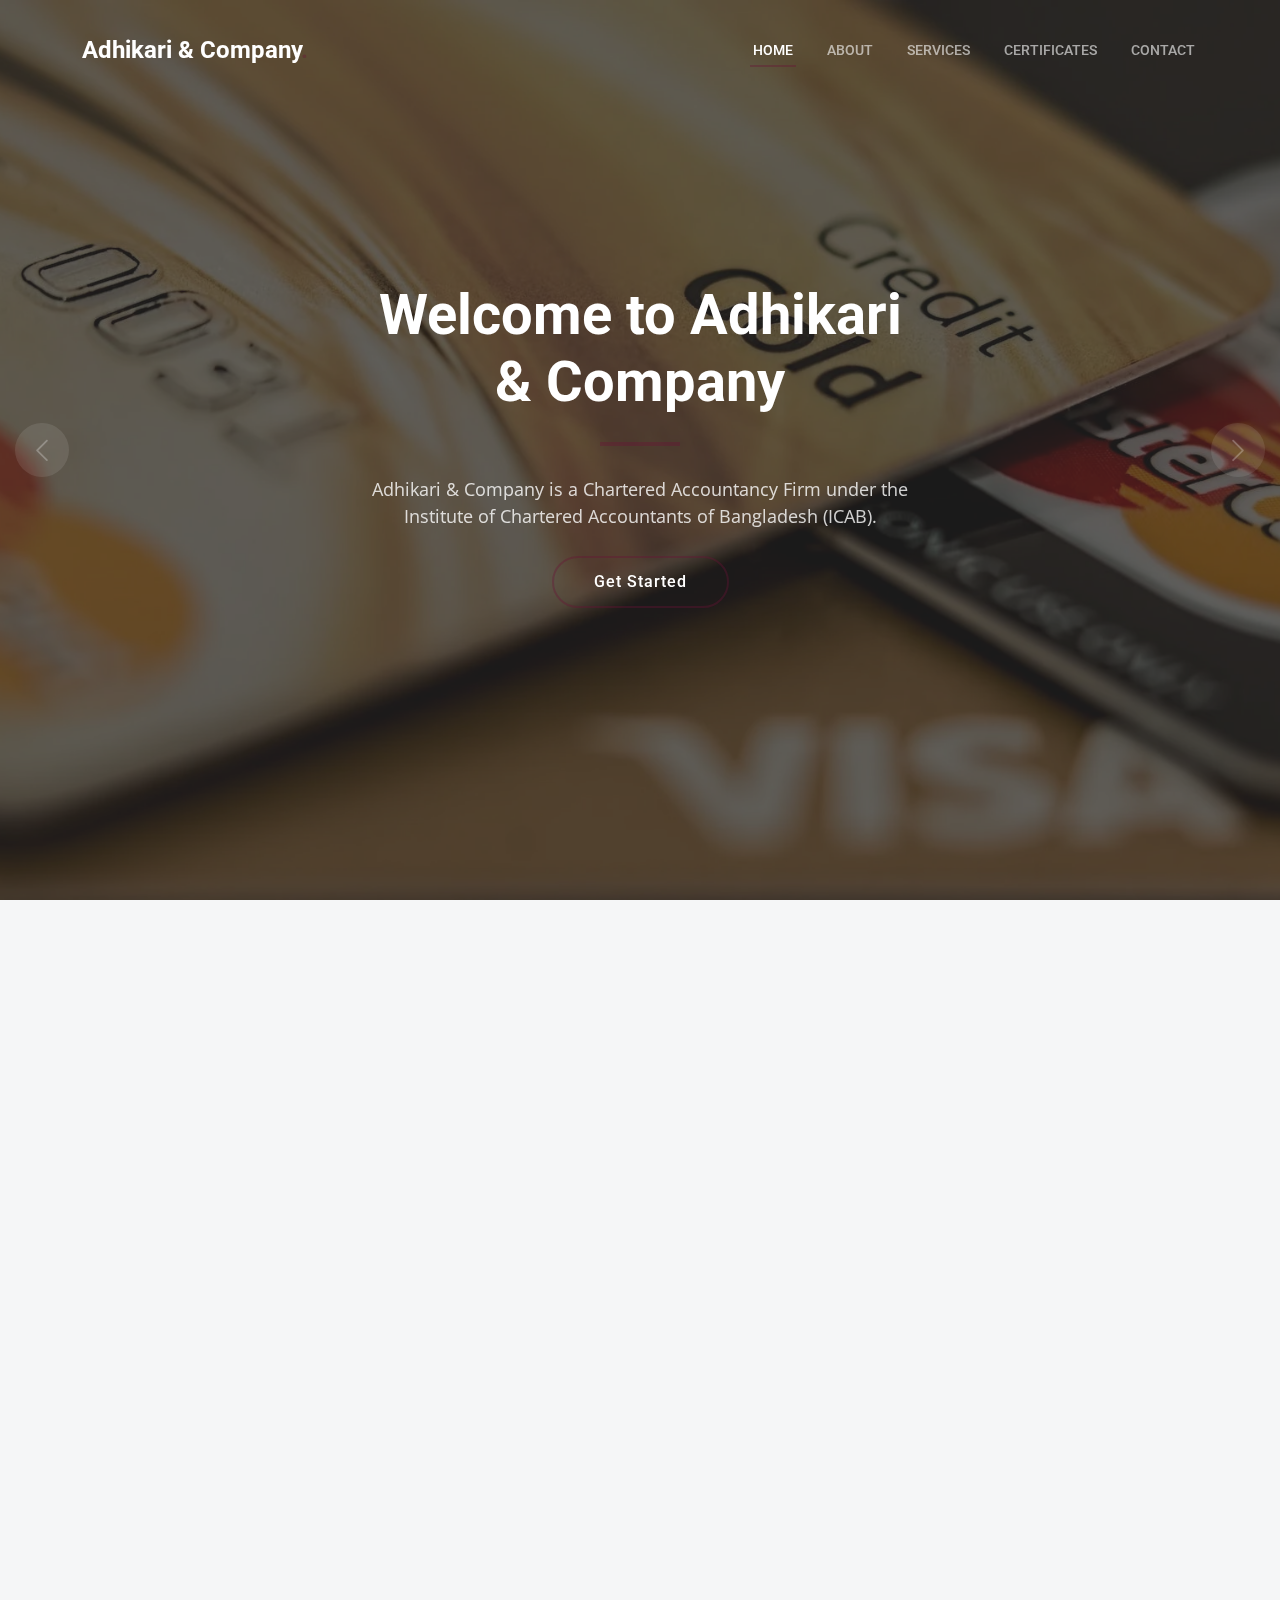
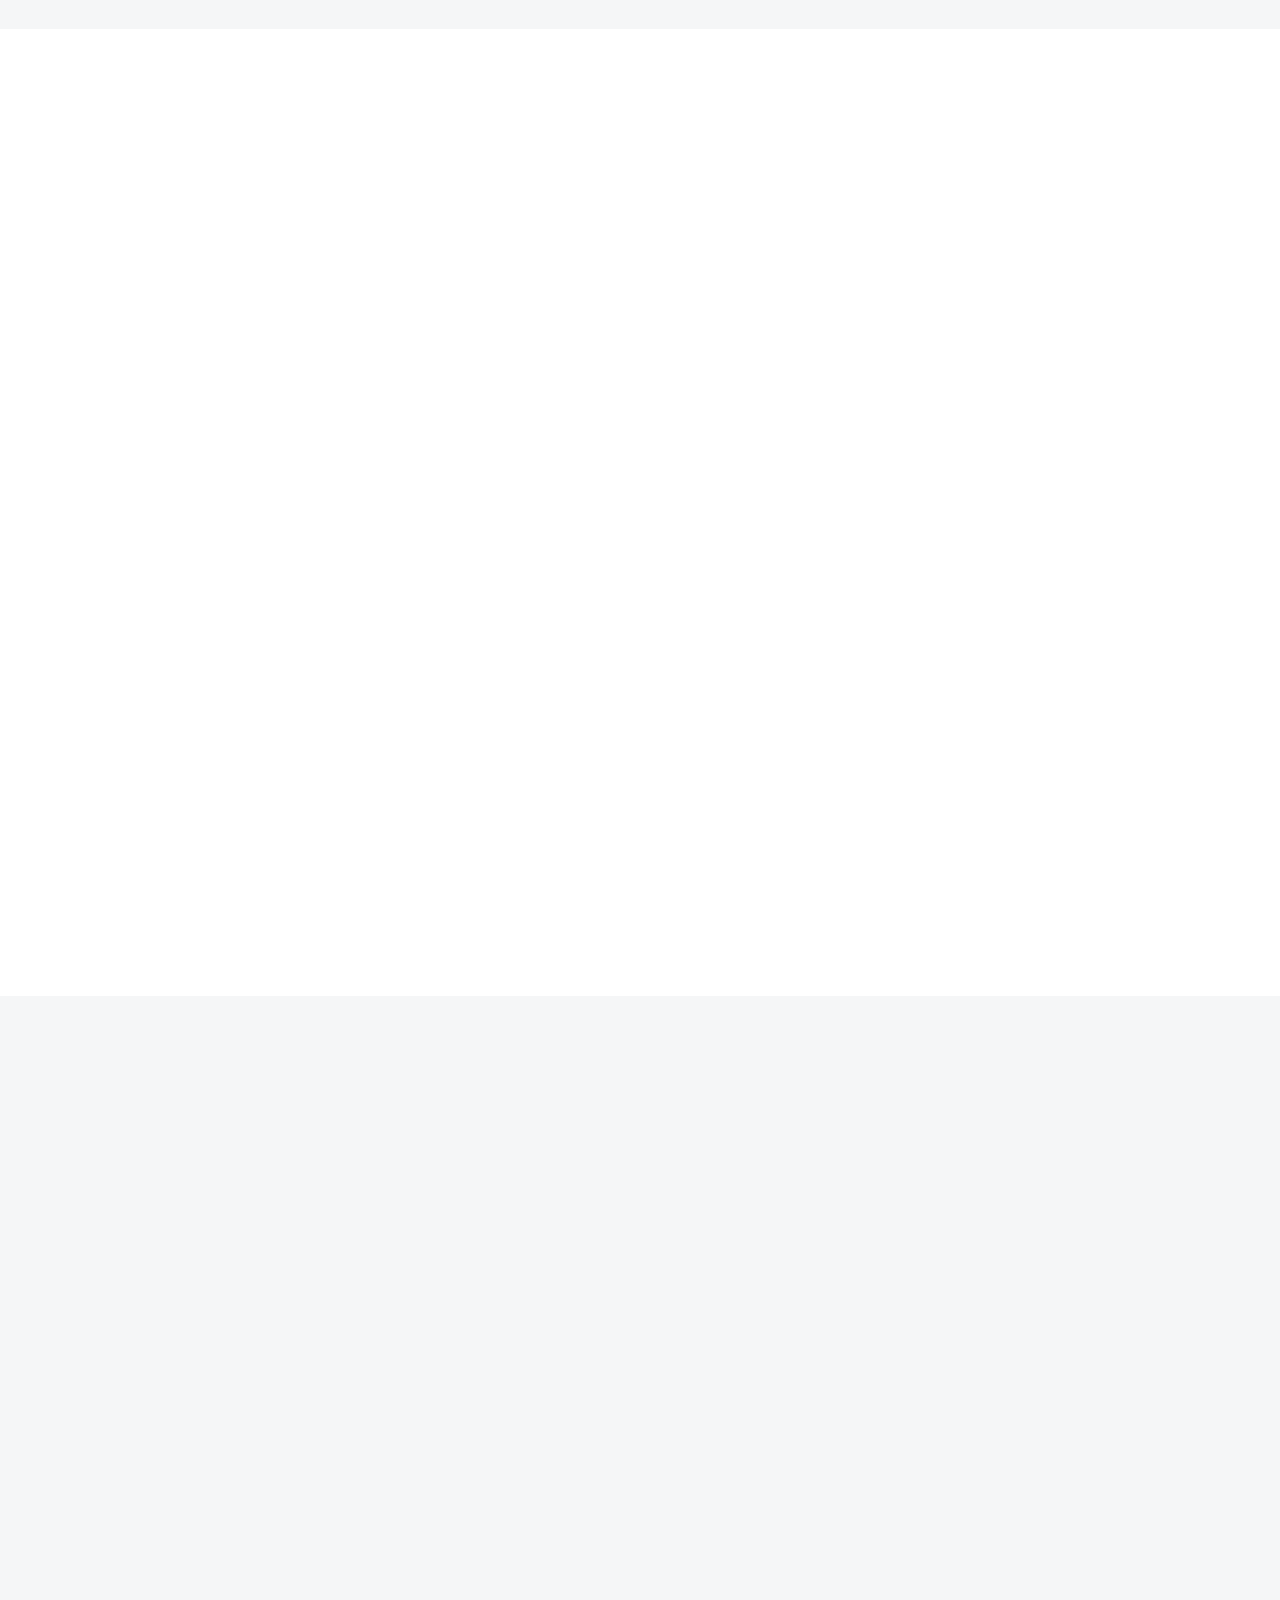
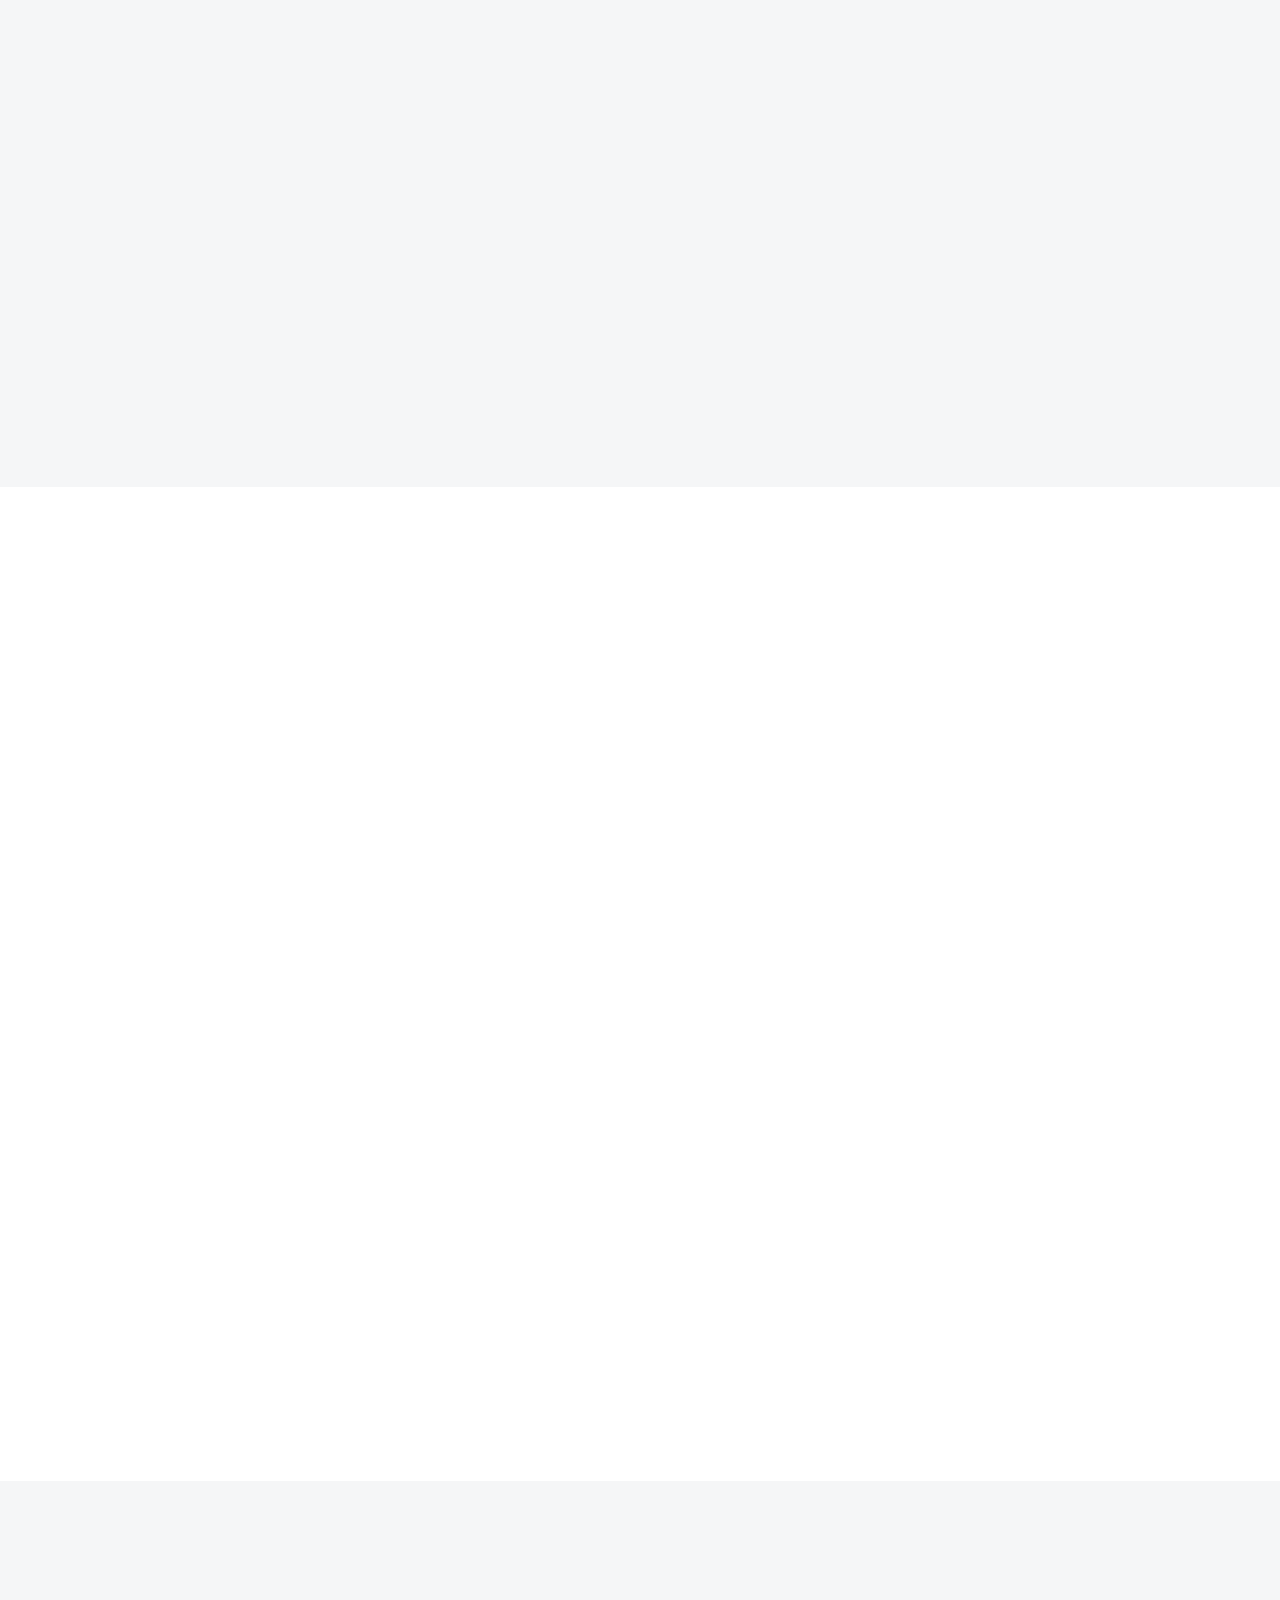
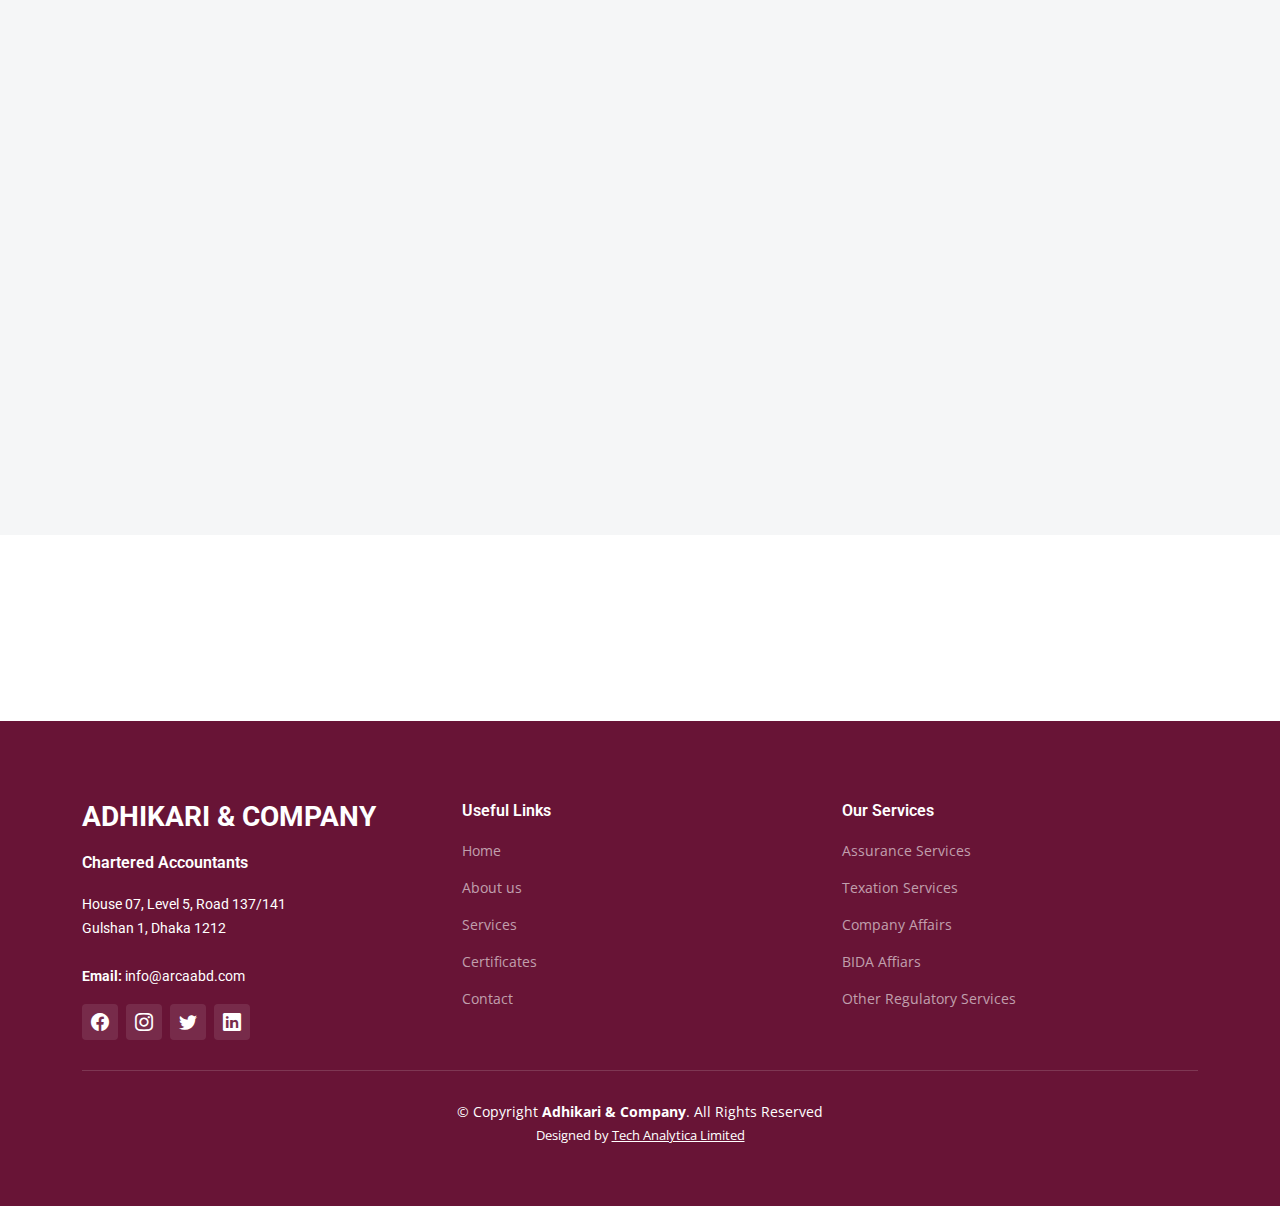
==== commit cbb98fcf: "sf" ====
--- a/index.html
+++ b/index.html
@@ -56,9 +56,9 @@
           <li><a href="index.html" class="active">Home</a></li>
           <li><a href="about.html">About</a></li>
           <li><a href="services.html">Services</a></li>
-          <li><a href="projects.html">Projects</a></li>
+          <!-- <li><a href="projects.html">Projects</a></li> -->
           <li><a href="blog.html">Certificates</a></li>
-          <li class="dropdown"><a href="#"><span>Dropdown</span> <i class="bi bi-chevron-down dropdown-indicator"></i></a>
+          <!-- <li class="dropdown"><a href="#"><span>Dropdown</span> <i class="bi bi-chevron-down dropdown-indicator"></i></a>
             <ul>
               <li><a href="#">Dropdown 1</a></li>
               <li class="dropdown"><a href="#"><span>Deep Dropdown</span> <i class="bi bi-chevron-down dropdown-indicator"></i></a>
@@ -74,7 +74,7 @@
               <li><a href="#">Dropdown 3</a></li>
               <li><a href="#">Dropdown 4</a></li>
             </ul>
-          </li>
+          </li> -->
           <li><a href="contact.html">Contact</a></li>
         </ul>
       </nav><!-- .navbar -->
@@ -268,7 +268,7 @@
               <div class="icon">
                 <i class="fa-solid fa-mountain-city"></i>
               </div>
-              <h3>Nesciunt Mete</h3>
+              <h3>Assurance Services</h3>
               <p>Provident nihil minus qui consequatur non omnis maiores. Eos accusantium minus dolores iure perferendis tempore et consequatur.</p>
               <a href="service-details.html" class="readmore stretched-link">Learn more <i class="bi bi-arrow-right"></i></a>
             </div>
@@ -279,7 +279,7 @@
               <div class="icon">
                 <i class="fa-solid fa-arrow-up-from-ground-water"></i>
               </div>
-              <h3>Eosle Commodi</h3>
+              <h3>Texation Services</h3>
               <p>Ut autem aut autem non a. Sint sint sit facilis nam iusto sint. Libero corrupti neque eum hic non ut nesciunt dolorem.</p>
               <a href="service-details.html" class="readmore stretched-link">Learn more <i class="bi bi-arrow-right"></i></a>
             </div>
@@ -290,7 +290,7 @@
               <div class="icon">
                 <i class="fa-solid fa-compass-drafting"></i>
               </div>
-              <h3>Ledo Markt</h3>
+              <h3>Company Affairs</h3>
               <p>Ut excepturi voluptatem nisi sed. Quidem fuga consequatur. Minus ea aut. Vel qui id voluptas adipisci eos earum corrupti.</p>
               <a href="service-details.html" class="readmore stretched-link">Learn more <i class="bi bi-arrow-right"></i></a>
             </div>
@@ -301,7 +301,7 @@
               <div class="icon">
                 <i class="fa-solid fa-trowel-bricks"></i>
               </div>
-              <h3>Asperiores Commodit</h3>
+              <h3>BIDA Affiars</h3>
               <p>Non et temporibus minus omnis sed dolor esse consequatur. Cupiditate sed error ea fuga sit provident adipisci neque.</p>
               <a href="service-details.html" class="readmore stretched-link">Learn more <i class="bi bi-arrow-right"></i></a>
             </div>
@@ -312,13 +312,13 @@
               <div class="icon">
                 <i class="fa-solid fa-helmet-safety"></i>
               </div>
-              <h3>Velit Doloremque</h3>
+              <h3>Other Regulatory Services</h3>
               <p>Cumque et suscipit saepe. Est maiores autem enim facilis ut aut ipsam corporis aut. Sed animi at autem alias eius labore.</p>
               <a href="service-details.html" class="readmore stretched-link">Learn more <i class="bi bi-arrow-right"></i></a>
             </div>
           </div><!-- End Service Item -->
 
-          <div class="col-lg-4 col-md-6" data-aos="fade-up" data-aos-delay="600">
+          <!-- <div class="col-lg-4 col-md-6" data-aos="fade-up" data-aos-delay="600">
             <div class="service-item position-relative">
               <div class="icon">
                 <i class="fa-solid fa-arrow-up-from-ground-water"></i>
@@ -327,7 +327,8 @@
               <p>Hic molestias ea quibusdam eos. Fugiat enim doloremque aut neque non et debitis iure. Corrupti recusandae ducimus enim.</p>
               <a href="service-details.html" class="readmore stretched-link">Learn more <i class="bi bi-arrow-right"></i></a>
             </div>
-          </div><!-- End Service Item -->
+          </div> -->
+          <!-- End Service Item -->
 
         </div>
 
@@ -502,398 +503,34 @@
       </div>
     </section><!-- End Features Section -->
 
-    <!-- ======= Our Projects Section ======= -->
-    <section id="projects" class="projects">
-      <div class="container" data-aos="fade-up">
-
-        <div class="section-header">
-          <h2>Our Projects</h2>
-          <p>Consequatur libero assumenda est voluptatem est quidem illum et officia imilique qui vel architecto accusamus fugit aut qui distinctio</p>
-        </div>
-
-        <div class="portfolio-isotope" data-portfolio-filter="*" data-portfolio-layout="masonry" data-portfolio-sort="original-order">
-
-          <ul class="portfolio-flters" data-aos="fade-up" data-aos-delay="100">
-            <li data-filter="*" class="filter-active">All</li>
-            <li data-filter=".filter-remodeling">Remodeling</li>
-            <li data-filter=".filter-construction">Construction</li>
-            <li data-filter=".filter-repairs">Repairs</li>
-            <li data-filter=".filter-design">Design</li>
-          </ul><!-- End Projects Filters -->
-
-          <div class="row gy-4 portfolio-container" data-aos="fade-up" data-aos-delay="200">
-
-            <div class="col-lg-4 col-md-6 portfolio-item filter-remodeling">
-              <div class="portfolio-content h-100">
-                <img src="assets/img/projects/remodeling-1.jpg" class="img-fluid" alt="">
-                <div class="portfolio-info">
-                  <h4>Remodeling 1</h4>
-                  <p>Lorem ipsum, dolor sit amet consectetur</p>
-                  <a href="assets/img/projects/remodeling-1.jpg" title="Remodeling 1" data-gallery="portfolio-gallery-remodeling" class="glightbox preview-link"><i class="bi bi-zoom-in"></i></a>
-                  <a href="project-details.html" title="More Details" class="details-link"><i class="bi bi-link-45deg"></i></a>
-                </div>
-              </div>
-            </div><!-- End Projects Item -->
-
-            <div class="col-lg-4 col-md-6 portfolio-item filter-construction">
-              <div class="portfolio-content h-100">
-                <img src="assets/img/projects/construction-1.jpg" class="img-fluid" alt="">
-                <div class="portfolio-info">
-                  <h4>Construction 1</h4>
-                  <p>Lorem ipsum, dolor sit amet consectetur</p>
-                  <a href="assets/img/projects/construction-1.jpg" title="Construction 1" data-gallery="portfolio-gallery-construction" class="glightbox preview-link"><i class="bi bi-zoom-in"></i></a>
-                  <a href="project-details.html" title="More Details" class="details-link"><i class="bi bi-link-45deg"></i></a>
-                </div>
-              </div>
-            </div><!-- End Projects Item -->
-
-            <div class="col-lg-4 col-md-6 portfolio-item filter-repairs">
-              <div class="portfolio-content h-100">
-                <img src="assets/img/projects/repairs-1.jpg" class="img-fluid" alt="">
-                <div class="portfolio-info">
-                  <h4>Repairs 1</h4>
-                  <p>Lorem ipsum, dolor sit amet consectetur</p>
-                  <a href="assets/img/projects/repairs-1.jpg" title="Repairs 1" data-gallery="portfolio-gallery-repairs" class="glightbox preview-link"><i class="bi bi-zoom-in"></i></a>
-                  <a href="project-details.html" title="More Details" class="details-link"><i class="bi bi-link-45deg"></i></a>
-                </div>
-              </div>
-            </div><!-- End Projects Item -->
-
-            <div class="col-lg-4 col-md-6 portfolio-item filter-design">
-              <div class="portfolio-content h-100">
-                <img src="assets/img/projects/design-1.jpg" class="img-fluid" alt="">
-                <div class="portfolio-info">
-                  <h4>Design 1</h4>
-                  <p>Lorem ipsum, dolor sit amet consectetur</p>
-                  <a href="assets/img/projects/design-1.jpg" title="Repairs 1" data-gallery="portfolio-gallery-book" class="glightbox preview-link"><i class="bi bi-zoom-in"></i></a>
-                  <a href="project-details.html" title="More Details" class="details-link"><i class="bi bi-link-45deg"></i></a>
-                </div>
-              </div>
-            </div><!-- End Projects Item -->
-
-            <div class="col-lg-4 col-md-6 portfolio-item filter-remodeling">
-              <div class="portfolio-content h-100">
-                <img src="assets/img/projects/remodeling-2.jpg" class="img-fluid" alt="">
-                <div class="portfolio-info">
-                  <h4>Remodeling 2</h4>
-                  <p>Lorem ipsum, dolor sit amet consectetur</p>
-                  <a href="assets/img/projects/remodeling-2.jpg" title="Remodeling 2" data-gallery="portfolio-gallery-remodeling" class="glightbox preview-link"><i class="bi bi-zoom-in"></i></a>
-                  <a href="project-details.html" title="More Details" class="details-link"><i class="bi bi-link-45deg"></i></a>
-                </div>
-              </div>
-            </div><!-- End Projects Item -->
-
-            <div class="col-lg-4 col-md-6 portfolio-item filter-construction">
-              <div class="portfolio-content h-100">
-                <img src="assets/img/projects/construction-2.jpg" class="img-fluid" alt="">
-                <div class="portfolio-info">
-                  <h4>Construction 2</h4>
-                  <p>Lorem ipsum, dolor sit amet consectetur</p>
-                  <a href="assets/img/projects/construction-2.jpg" title="Construction 2" data-gallery="portfolio-gallery-construction" class="glightbox preview-link"><i class="bi bi-zoom-in"></i></a>
-                  <a href="project-details.html" title="More Details" class="details-link"><i class="bi bi-link-45deg"></i></a>
-                </div>
-              </div>
-            </div><!-- End Projects Item -->
-
-            <div class="col-lg-4 col-md-6 portfolio-item filter-repairs">
-              <div class="portfolio-content h-100">
-                <img src="assets/img/projects/repairs-2.jpg" class="img-fluid" alt="">
-                <div class="portfolio-info">
-                  <h4>Repairs 2</h4>
-                  <p>Lorem ipsum, dolor sit amet consectetur</p>
-                  <a href="assets/img/projects/repairs-2.jpg" title="Repairs 2" data-gallery="portfolio-gallery-repairs" class="glightbox preview-link"><i class="bi bi-zoom-in"></i></a>
-                  <a href="project-details.html" title="More Details" class="details-link"><i class="bi bi-link-45deg"></i></a>
-                </div>
-              </div>
-            </div><!-- End Projects Item -->
-
-            <div class="col-lg-4 col-md-6 portfolio-item filter-design">
-              <div class="portfolio-content h-100">
-                <img src="assets/img/projects/design-2.jpg" class="img-fluid" alt="">
-                <div class="portfolio-info">
-                  <h4>Design 2</h4>
-                  <p>Lorem ipsum, dolor sit amet consectetur</p>
-                  <a href="assets/img/projects/design-2.jpg" title="Repairs 2" data-gallery="portfolio-gallery-book" class="glightbox preview-link"><i class="bi bi-zoom-in"></i></a>
-                  <a href="project-details.html" title="More Details" class="details-link"><i class="bi bi-link-45deg"></i></a>
-                </div>
-              </div>
-            </div><!-- End Projects Item -->
-
-            <div class="col-lg-4 col-md-6 portfolio-item filter-remodeling">
-              <div class="portfolio-content h-100">
-                <img src="assets/img/projects/remodeling-3.jpg" class="img-fluid" alt="">
-                <div class="portfolio-info">
-                  <h4>Remodeling 3</h4>
-                  <p>Lorem ipsum, dolor sit amet consectetur</p>
-                  <a href="assets/img/projects/remodeling-3.jpg" title="Remodeling 3" data-gallery="portfolio-gallery-remodeling" class="glightbox preview-link"><i class="bi bi-zoom-in"></i></a>
-                  <a href="project-details.html" title="More Details" class="details-link"><i class="bi bi-link-45deg"></i></a>
-                </div>
-              </div>
-            </div><!-- End Projects Item -->
-
-            <div class="col-lg-4 col-md-6 portfolio-item filter-construction">
-              <div class="portfolio-content h-100">
-                <img src="assets/img/projects/construction-3.jpg" class="img-fluid" alt="">
-                <div class="portfolio-info">
-                  <h4>Construction 3</h4>
-                  <p>Lorem ipsum, dolor sit amet consectetur</p>
-                  <a href="assets/img/projects/construction-3.jpg" title="Construction 3" data-gallery="portfolio-gallery-construction" class="glightbox preview-link"><i class="bi bi-zoom-in"></i></a>
-                  <a href="project-details.html" title="More Details" class="details-link"><i class="bi bi-link-45deg"></i></a>
-                </div>
-              </div>
-            </div><!-- End Projects Item -->
-
-            <div class="col-lg-4 col-md-6 portfolio-item filter-repairs">
-              <div class="portfolio-content h-100">
-                <img src="assets/img/projects/repairs-3.jpg" class="img-fluid" alt="">
-                <div class="portfolio-info">
-                  <h4>Repairs 3</h4>
-                  <p>Lorem ipsum, dolor sit amet consectetur</p>
-                  <a href="assets/img/projects/repairs-3.jpg" title="Repairs 2" data-gallery="portfolio-gallery-repairs" class="glightbox preview-link"><i class="bi bi-zoom-in"></i></a>
-                  <a href="project-details.html" title="More Details" class="details-link"><i class="bi bi-link-45deg"></i></a>
-                </div>
-              </div>
-            </div><!-- End Projects Item -->
-
-            <div class="col-lg-4 col-md-6 portfolio-item filter-design">
-              <div class="portfolio-content h-100">
-                <img src="assets/img/projects/design-3.jpg" class="img-fluid" alt="">
-                <div class="portfolio-info">
-                  <h4>Design 3</h4>
-                  <p>Lorem ipsum, dolor sit amet consectetur</p>
-                  <a href="assets/img/projects/design-3.jpg" title="Repairs 3" data-gallery="portfolio-gallery-book" class="glightbox preview-link"><i class="bi bi-zoom-in"></i></a>
-                  <a href="project-details.html" title="More Details" class="details-link"><i class="bi bi-link-45deg"></i></a>
-                </div>
-              </div>
-            </div><!-- End Projects Item -->
-
-          </div><!-- End Projects Container -->
-
-        </div>
-
-      </div>
-    </section><!-- End Our Projects Section -->
-
-    <!-- ======= Testimonials Section ======= -->
-    <section id="testimonials" class="testimonials section-bg">
-      <div class="container" data-aos="fade-up">
-
-        <div class="section-header">
-          <h2>Testimonials</h2>
-          <p>Quam sed id excepturi ccusantium dolorem ut quis dolores nisi llum nostrum enim velit qui ut et autem uia reprehenderit sunt deleniti</p>
-        </div>
-
-        <div class="slides-2 swiper">
-          <div class="swiper-wrapper">
-
-            <div class="swiper-slide">
-              <div class="testimonial-wrap">
-                <div class="testimonial-item">
-                  <img src="assets/img/testimonials/testimonials-1.jpg" class="testimonial-img" alt="">
-                  <h3>Saul Goodman</h3>
-                  <h4>Ceo &amp; Founder</h4>
-                  <div class="stars">
-                    <i class="bi bi-star-fill"></i><i class="bi bi-star-fill"></i><i class="bi bi-star-fill"></i><i class="bi bi-star-fill"></i><i class="bi bi-star-fill"></i>
-                  </div>
-                  <p>
-                    <i class="bi bi-quote quote-icon-left"></i>
-                    Proin iaculis purus consequat sem cure digni ssim donec porttitora entum suscipit rhoncus. Accusantium quam, ultricies eget id, aliquam eget nibh et. Maecen aliquam, risus at semper.
-                    <i class="bi bi-quote quote-icon-right"></i>
-                  </p>
-                </div>
-              </div>
-            </div><!-- End testimonial item -->
-
-            <div class="swiper-slide">
-              <div class="testimonial-wrap">
-                <div class="testimonial-item">
-                  <img src="assets/img/testimonials/testimonials-2.jpg" class="testimonial-img" alt="">
-                  <h3>Sara Wilsson</h3>
-                  <h4>Designer</h4>
-                  <div class="stars">
-                    <i class="bi bi-star-fill"></i><i class="bi bi-star-fill"></i><i class="bi bi-star-fill"></i><i class="bi bi-star-fill"></i><i class="bi bi-star-fill"></i>
-                  </div>
-                  <p>
-                    <i class="bi bi-quote quote-icon-left"></i>
-                    Export tempor illum tamen malis malis eram quae irure esse labore quem cillum quid cillum eram malis quorum velit fore eram velit sunt aliqua noster fugiat irure amet legam anim culpa.
-                    <i class="bi bi-quote quote-icon-right"></i>
-                  </p>
-                </div>
-              </div>
-            </div><!-- End testimonial item -->
-
-            <div class="swiper-slide">
-              <div class="testimonial-wrap">
-                <div class="testimonial-item">
-                  <img src="assets/img/testimonials/testimonials-3.jpg" class="testimonial-img" alt="">
-                  <h3>Jena Karlis</h3>
-                  <h4>Store Owner</h4>
-                  <div class="stars">
-                    <i class="bi bi-star-fill"></i><i class="bi bi-star-fill"></i><i class="bi bi-star-fill"></i><i class="bi bi-star-fill"></i><i class="bi bi-star-fill"></i>
-                  </div>
-                  <p>
-                    <i class="bi bi-quote quote-icon-left"></i>
-                    Enim nisi quem export duis labore cillum quae magna enim sint quorum nulla quem veniam duis minim tempor labore quem eram duis noster aute amet eram fore quis sint minim.
-                    <i class="bi bi-quote quote-icon-right"></i>
-                  </p>
-                </div>
-              </div>
-            </div><!-- End testimonial item -->
-
-            <div class="swiper-slide">
-              <div class="testimonial-wrap">
-                <div class="testimonial-item">
-                  <img src="assets/img/testimonials/testimonials-4.jpg" class="testimonial-img" alt="">
-                  <h3>Matt Brandon</h3>
-                  <h4>Freelancer</h4>
-                  <div class="stars">
-                    <i class="bi bi-star-fill"></i><i class="bi bi-star-fill"></i><i class="bi bi-star-fill"></i><i class="bi bi-star-fill"></i><i class="bi bi-star-fill"></i>
-                  </div>
-                  <p>
-                    <i class="bi bi-quote quote-icon-left"></i>
-                    Fugiat enim eram quae cillum dolore dolor amet nulla culpa multos export minim fugiat minim velit minim dolor enim duis veniam ipsum anim magna sunt elit fore quem dolore labore illum veniam.
-                    <i class="bi bi-quote quote-icon-right"></i>
-                  </p>
-                </div>
-              </div>
-            </div><!-- End testimonial item -->
-
-            <div class="swiper-slide">
-              <div class="testimonial-wrap">
-                <div class="testimonial-item">
-                  <img src="assets/img/testimonials/testimonials-5.jpg" class="testimonial-img" alt="">
-                  <h3>John Larson</h3>
-                  <h4>Entrepreneur</h4>
-                  <div class="stars">
-                    <i class="bi bi-star-fill"></i><i class="bi bi-star-fill"></i><i class="bi bi-star-fill"></i><i class="bi bi-star-fill"></i><i class="bi bi-star-fill"></i>
-                  </div>
-                  <p>
-                    <i class="bi bi-quote quote-icon-left"></i>
-                    Quis quorum aliqua sint quem legam fore sunt eram irure aliqua veniam tempor noster veniam enim culpa labore duis sunt culpa nulla illum cillum fugiat legam esse veniam culpa fore nisi cillum quid.
-                    <i class="bi bi-quote quote-icon-right"></i>
-                  </p>
-                </div>
-              </div>
-            </div><!-- End testimonial item -->
-
+      <!-- ======= Clients Section ======= -->
+      <section id="clients" class="clients">
+        <div class="container" data-aos="zoom-out">
+  
+          <div class="clients-slider swiper">
+            <div class="swiper-wrapper align-items-center">
+              <div class="swiper-slide"><img src="assets/img/clients/client-1.png" class="img-fluid" alt=""></div>
+              <div class="swiper-slide"><img src="assets/img/clients/client-2.png" class="img-fluid" alt=""></div>
+              <div class="swiper-slide"><img src="assets/img/clients/client-3.png" class="img-fluid" alt=""></div>
+              <div class="swiper-slide"><img src="assets/img/clients/client-4.png" class="img-fluid" alt=""></div>
+              <div class="swiper-slide"><img src="assets/img/clients/client-5.png" class="img-fluid" alt=""></div>
+              <div class="swiper-slide"><img src="assets/img/clients/client-6.png" class="img-fluid" alt=""></div>
+              <div class="swiper-slide"><img src="assets/img/clients/client-7.jpg" class="img-fluid" alt=""></div>
+              <div class="swiper-slide"><img src="assets/img/clients/client-8.png" class="img-fluid" alt=""></div>
+              <div class="swiper-slide"><img src="assets/img/clients/client-9.webp" class="img-fluid" alt=""></div>
+              <div class="swiper-slide"><img src="assets/img/clients/client-10.jpg" class="img-fluid" alt=""></div>
+              <div class="swiper-slide"><img src="assets/img/clients/client-11.png" class="img-fluid" alt=""></div>
+              <div class="swiper-slide"><img src="assets/img/clients/client-12.png" class="img-fluid" alt=""></div>
+              <div class="swiper-slide"><img src="assets/img/clients/client-13.jpg" class="img-fluid" alt=""></div>
+              <div class="swiper-slide"><img src="assets/img/clients/client-14.jpg" class="img-fluid" alt=""></div>
+              <div class="swiper-slide"><img src="assets/img/clients/client-15.jpg" class="img-fluid" alt=""></div>
+              <div class="swiper-slide"><img src="assets/img/clients/client-16.jpg" class="img-fluid" alt=""></div>
+            </div>
           </div>
-          <div class="swiper-pagination"></div>
-        </div>
-
-      </div>
-    </section><!-- End Testimonials Section -->
-
-    <!-- ======= Recent Blog Posts Section ======= -->
-    <section id="recent-blog-posts" class="recent-blog-posts">
-      <div class="container" data-aos="fade-up"">
-
-    
-    
-  <div class=" section-header">
-        <h2>Recent Blog Posts</h2>
-        <p>In commodi voluptatem excepturi quaerat nihil error autem voluptate ut et officia consequuntu</p>
-      </div>
-
-      <div class="row gy-5">
-
-        <div class="col-xl-4 col-md-6" data-aos="fade-up" data-aos-delay="100">
-          <div class="post-item position-relative h-100">
-
-            <div class="post-img position-relative overflow-hidden">
-              <img src="assets/img/blog/blog-1.jpg" class="img-fluid" alt="">
-              <span class="post-date">December 12</span>
-            </div>
-
-            <div class="post-content d-flex flex-column">
-
-              <h3 class="post-title">Eum ad dolor et. Autem aut fugiat debitis</h3>
-
-              <div class="meta d-flex align-items-center">
-                <div class="d-flex align-items-center">
-                  <i class="bi bi-person"></i> <span class="ps-2">Julia Parker</span>
-                </div>
-                <span class="px-3 text-black-50">/</span>
-                <div class="d-flex align-items-center">
-                  <i class="bi bi-folder2"></i> <span class="ps-2">Politics</span>
-                </div>
-              </div>
-
-              <hr>
-
-              <a href="blog-details.html" class="readmore stretched-link"><span>Read More</span><i class="bi bi-arrow-right"></i></a>
-
-            </div>
-
-          </div>
-        </div><!-- End post item -->
-
-        <div class="col-xl-4 col-md-6" data-aos="fade-up" data-aos-delay="200">
-          <div class="post-item position-relative h-100">
-
-            <div class="post-img position-relative overflow-hidden">
-              <img src="assets/img/blog/blog-2.jpg" class="img-fluid" alt="">
-              <span class="post-date">July 17</span>
-            </div>
-
-            <div class="post-content d-flex flex-column">
-
-              <h3 class="post-title">Et repellendus molestiae qui est sed omnis</h3>
-
-              <div class="meta d-flex align-items-center">
-                <div class="d-flex align-items-center">
-                  <i class="bi bi-person"></i> <span class="ps-2">Mario Douglas</span>
-                </div>
-                <span class="px-3 text-black-50">/</span>
-                <div class="d-flex align-items-center">
-                  <i class="bi bi-folder2"></i> <span class="ps-2">Sports</span>
-                </div>
-              </div>
-
-              <hr>
-
-              <a href="blog-details.html" class="readmore stretched-link"><span>Read More</span><i class="bi bi-arrow-right"></i></a>
-
-            </div>
-
-          </div>
-        </div><!-- End post item -->
-
-        <div class="col-xl-4 col-md-6">
-          <div class="post-item position-relative h-100" data-aos="fade-up" data-aos-delay="300">
-
-            <div class="post-img position-relative overflow-hidden">
-              <img src="assets/img/blog/blog-3.jpg" class="img-fluid" alt="">
-              <span class="post-date">September 05</span>
-            </div>
-
-            <div class="post-content d-flex flex-column">
-
-              <h3 class="post-title">Quia assumenda est et veritati tirana ploder</h3>
-
-              <div class="meta d-flex align-items-center">
-                <div class="d-flex align-items-center">
-                  <i class="bi bi-person"></i> <span class="ps-2">Lisa Hunter</span>
-                </div>
-                <span class="px-3 text-black-50">/</span>
-                <div class="d-flex align-items-center">
-                  <i class="bi bi-folder2"></i> <span class="ps-2">Economics</span>
-                </div>
-              </div>
-
-              <hr>
-
-              <a href="blog-details.html" class="readmore stretched-link"><span>Read More</span><i class="bi bi-arrow-right"></i></a>
-
-            </div>
-
-          </div>
-        </div><!-- End post item -->
-
-      </div>
-
-      </div>
-    </section>
-    <!-- End Recent Blog Posts Section -->
+  
+        </div>
+      </section><!-- End Clients Section -->
+
 
   </main><!-- End #main -->
 
@@ -906,45 +543,52 @@
 
           <div class="col-lg-4 col-md-6">
             <div class="footer-info">
-              <h3>UpConstruction</h3>
+              <div >
+                <h3>Adhikari & Company</h3>
+                <h4>Chartered Accountants</h4>
+              </div>
               <p>
-                A108 Adam Street <br>
-                NY 535022, USA<br><br>
-                <strong>Phone:</strong> +1 5589 55488 55<br>
-                <strong>Email:</strong> info@example.com<br>
+                House 07, Level 5, Road 137/141 <br>
+                Gulshan 1, Dhaka 1212<br><br>
+                <!-- <strong>Phone:</strong> +<br> -->
+                <strong>Email:</strong><a href="mailto:info@arcaabd.com" class="text-white"> info@arcaabd.com</a><br>
               </p>
               <div class="social-links d-flex mt-3">
-                <a href="#" class="d-flex align-items-center justify-content-center"><i class="bi bi-twitter"></i></a>
                 <a href="#" class="d-flex align-items-center justify-content-center"><i class="bi bi-facebook"></i></a>
                 <a href="#" class="d-flex align-items-center justify-content-center"><i class="bi bi-instagram"></i></a>
+                <a href="#" class="d-flex align-items-center justify-content-center"><i class="bi bi-twitter"></i></a>
                 <a href="#" class="d-flex align-items-center justify-content-center"><i class="bi bi-linkedin"></i></a>
               </div>
             </div>
           </div><!-- End footer info column-->
 
-          <div class="col-lg-2 col-md-3 footer-links">
+          <div class="col-lg-4 col-md-3 footer-links">
             <h4>Useful Links</h4>
             <ul>
-              <li><a href="#">Home</a></li>
-              <li><a href="#">About us</a></li>
-              <li><a href="#">Services</a></li>
-              <li><a href="#">Terms of service</a></li>
-              <li><a href="#">Privacy policy</a></li>
+              <li><a href="/">Home</a></li>
+              <li><a href="/about.html">About us</a></li>
+              <li><a href="/services.html">Services</a></li>
+              <li><a href="/blog.html">Certificates</a></li>
+              <li><a href="/contact.html">Contact</a></li>
+              <!-- <li><a href="#">Terms of service</a></li>
+              <li><a href="#">Privacy policy</a></li> -->
             </ul>
-          </div><!-- End footer links column-->
-
-          <div class="col-lg-2 col-md-3 footer-links">
+          </div>
+          <!-- End footer links column-->
+
+          <div class="col-lg-4 col-md-3 footer-links">
             <h4>Our Services</h4>
             <ul>
-              <li><a href="#">Web Design</a></li>
-              <li><a href="#">Web Development</a></li>
-              <li><a href="#">Product Management</a></li>
-              <li><a href="#">Marketing</a></li>
-              <li><a href="#">Graphic Design</a></li>
+              <li><a href="#">Assurance Services</a></li>
+              <li><a href="#">Texation Services</a></li>
+              <li><a href="#">Company Affairs</a></li>
+              <li><a href="#">BIDA Affiars</a></li>
+              <li><a href="#">Other Regulatory Services</a></li>
             </ul>
-          </div><!-- End footer links column-->
-
-          <div class="col-lg-2 col-md-3 footer-links">
+          </div>
+          <!-- End footer links column-->
+
+          <!-- <div class="col-lg-2 col-md-3 footer-links">
             <h4>Hic solutasetp</h4>
             <ul>
               <li><a href="#">Molestiae accusamus iure</a></li>
@@ -953,7 +597,7 @@
               <li><a href="#">Dilecta</a></li>
               <li><a href="#">Sit quas consectetur</a></li>
             </ul>
-          </div><!-- End footer links column-->
+          </div>
 
           <div class="col-lg-2 col-md-3 footer-links">
             <h4>Nobis illum</h4>
@@ -964,7 +608,7 @@
               <li><a href="#">Trodelas</a></li>
               <li><a href="#">Flexo</a></li>
             </ul>
-          </div><!-- End footer links column-->
+          </div> -->
 
         </div>
       </div>
@@ -973,14 +617,14 @@
     <div class="footer-legal text-center position-relative">
       <div class="container">
         <div class="copyright">
-          &copy; Copyright <strong><span>UpConstruction</span></strong>. All Rights Reserved
+          &copy; Copyright <strong><span>Adhikari & Company</span></strong>. All Rights Reserved
         </div>
         <div class="credits">
           <!-- All the links in the footer should remain intact. -->
           <!-- You can delete the links only if you purchased the pro version. -->
           <!-- Licensing information: https://bootstrapmade.com/license/ -->
           <!-- Purchase the pro version with working PHP/AJAX contact form: https://bootstrapmade.com/upconstruction-bootstrap-construction-website-template/ -->
-          Designed by <a href="https://bootstrapmade.com/">BootstrapMade</a>
+          Designed by <a href="https://www.techanalyticaltd.com/" target="_blank">Tech Analytica Limited</a>
         </div>
       </div>
     </div>
--- a/assets/css/main.css
+++ b/assets/css/main.css
@@ -269,12 +269,11 @@
   top: 0;
   left: 0;
   right: 0;
-  background-color: #fff;
 }
 
 .header .logo img {
-  max-height: 80px;
-  margin-right: 10px;
+  max-height: 40px;
+  margin-right: 6px;
 }
 
 .header .logo h1 {
@@ -285,10 +284,8 @@
   font-family: var(--font-primary);
 }
 
-.header .logo div h1 span {
-  /* color: var(--color-primary); */
-  color: #000;
-  /* color: #fff; */
+.header .logo h1 span {
+  color: var(--color-primary);
 }
 
 /*--------------------------------------------------------------
@@ -323,10 +320,9 @@
     justify-content: space-between;
     padding: 0 3px;
     font-family: var(--font-primary);
-    font-size: 17px;
+    font-size: 14px;
     font-weight: 500;
-    /* color: rgba(255, 255, 255, 0.6); */
-    color: var(--color-primary);
+    color: rgba(255, 255, 255, 0.6);
     text-transform: uppercase;
     white-space: nowrap;
     transition: 0.3s;
@@ -364,8 +360,7 @@
   .navbar .active,
   .navbar .active:focus,
   .navbar li:hover>a {
-    /* color: #000; */
-    color: var(--color-default);
+    color: #fff;
   }
 
   .navbar .dropdown ul {
@@ -1895,7 +1890,7 @@
 
 .hero .carousel-item::before {
   content: "";
-  background-color: rgba(0, 0, 0, 0.5);
+  background-color: rgba(37, 37, 37, 0.7);
   position: absolute;
   inset: 0;
 }
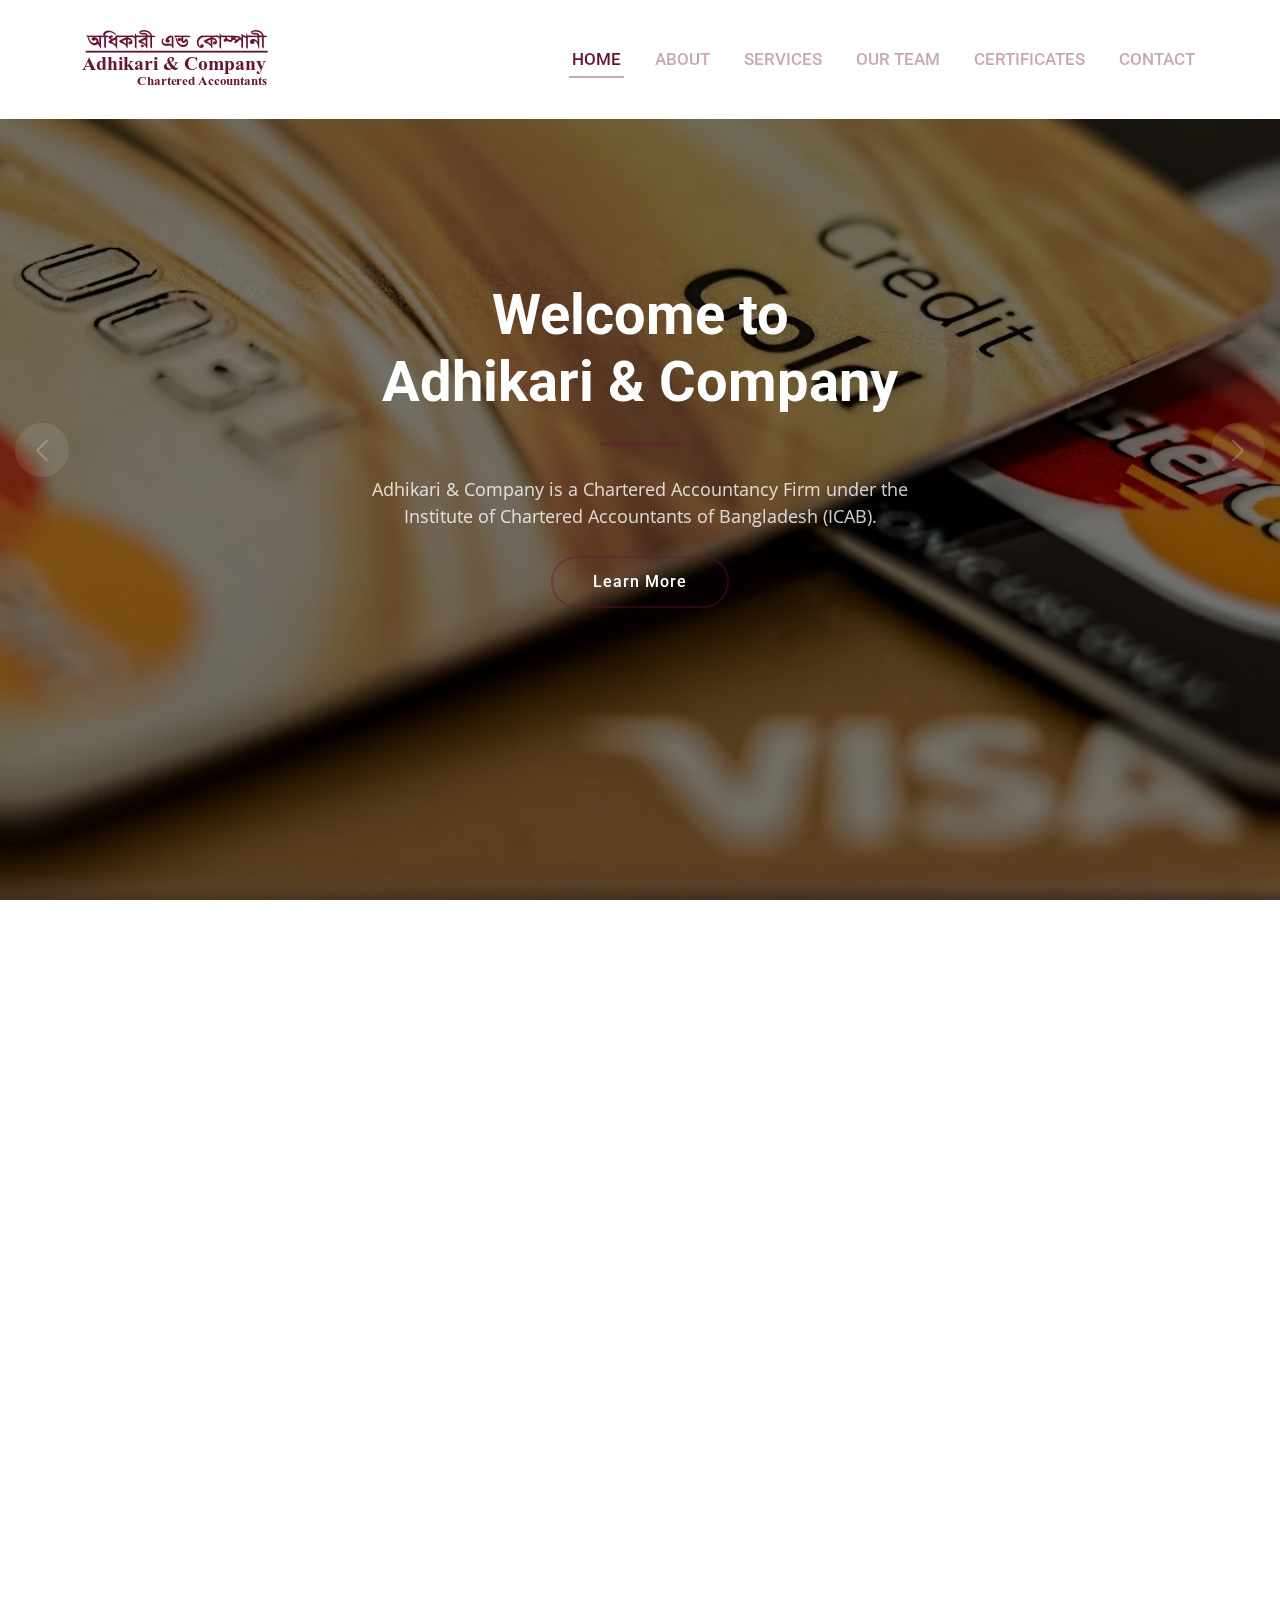
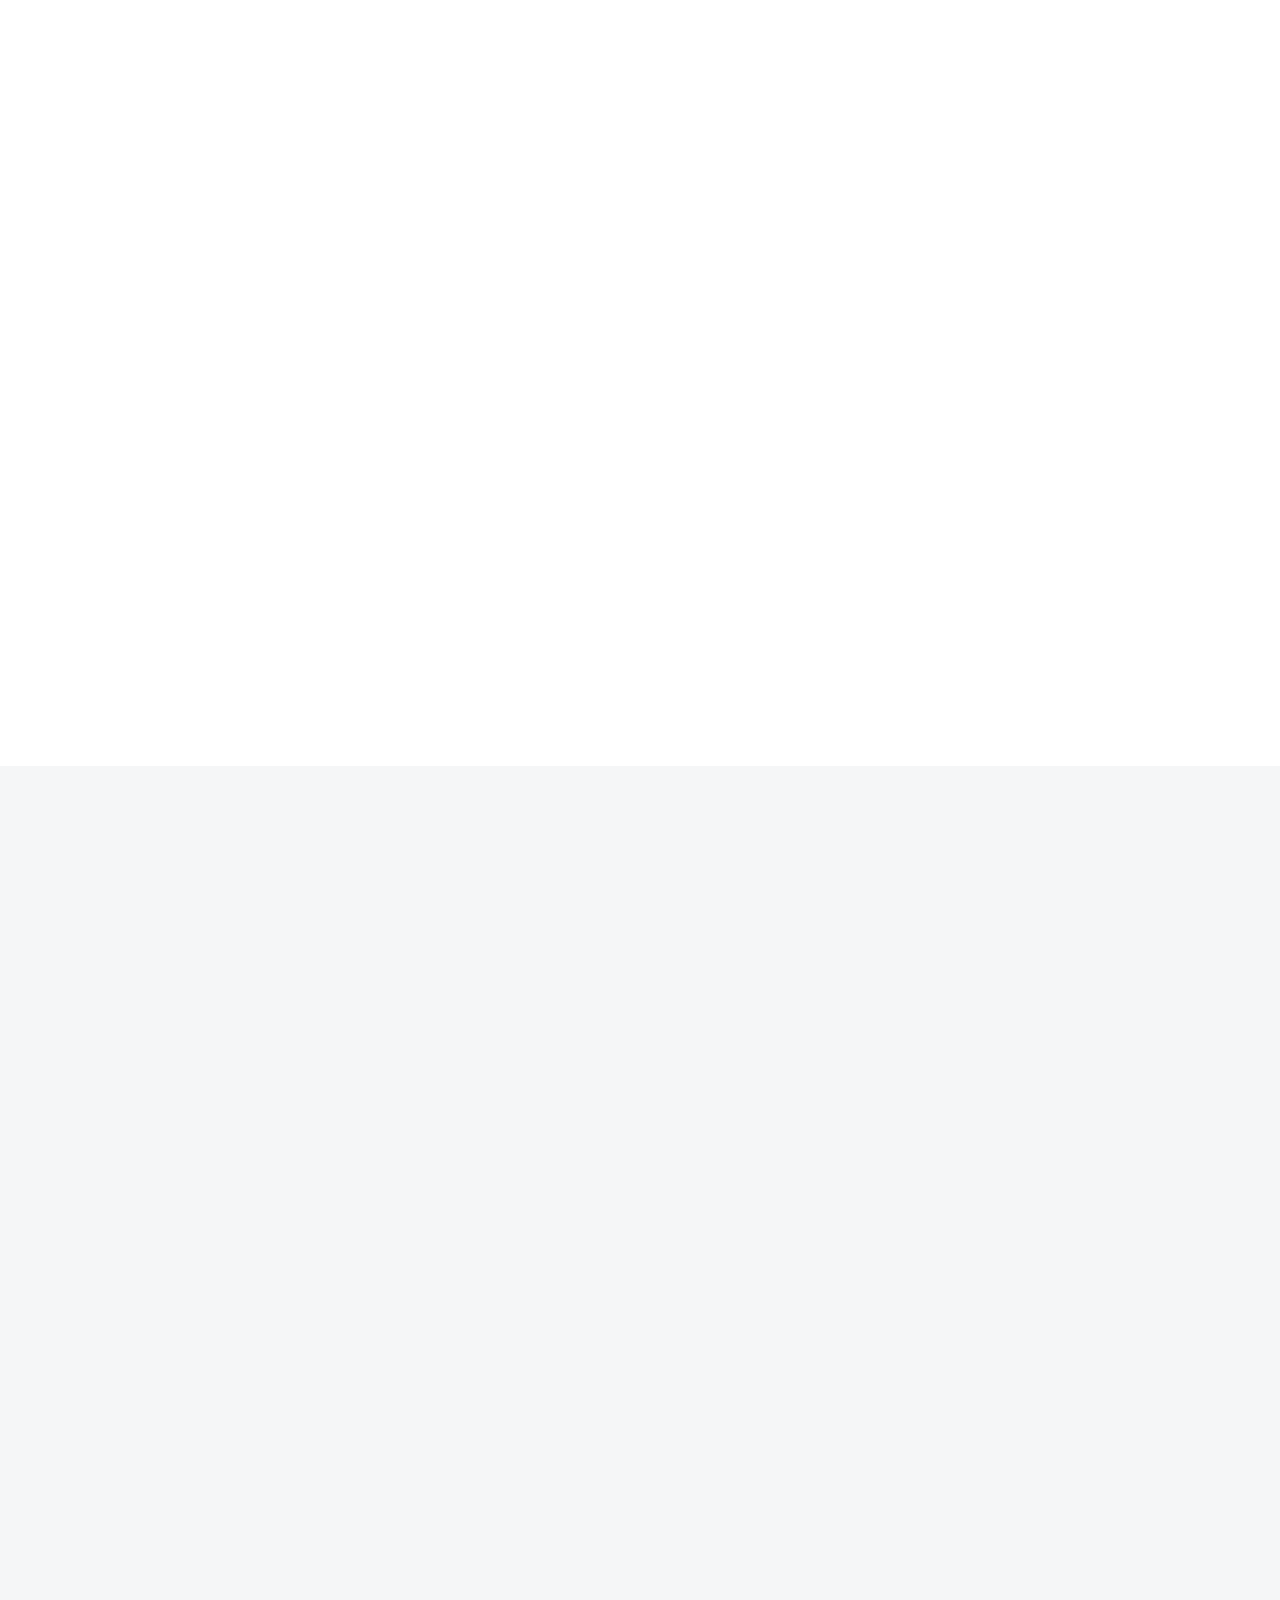
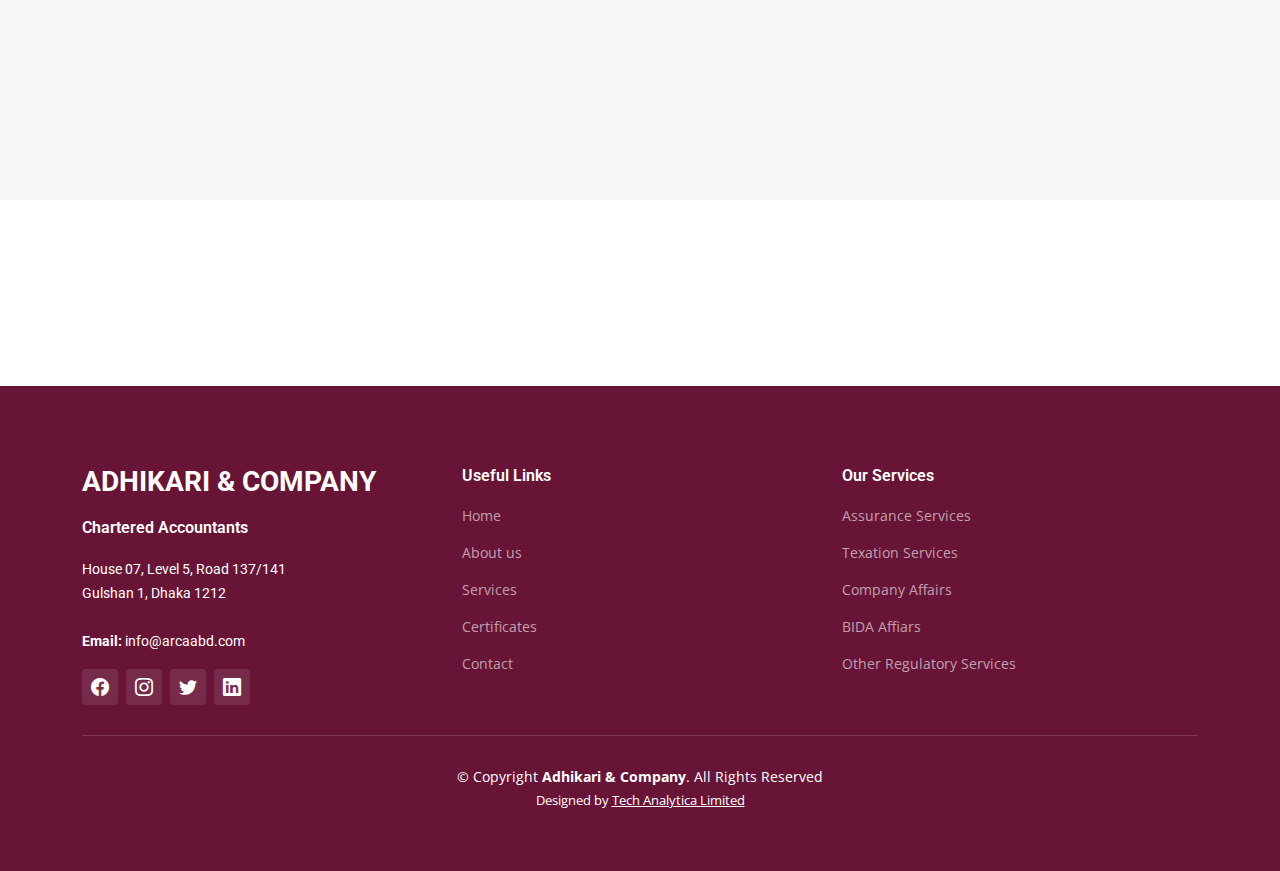
==== commit cd8d9213: "up" ====
--- a/index.html
+++ b/index.html
@@ -1,594 +1,1048 @@
 <!DOCTYPE html>
 <html lang="en">
-
-<head>
-  <meta charset="utf-8">
-  <meta content="width=device-width, initial-scale=1.0" name="viewport">
-
-  <title>Adhikari & Company</title>
-  <meta content="" name="description">
-  <meta content="" name="keywords">
-
-  <!-- Favicons -->
-  <link href="assets/img/favicon.png" rel="icon">
-  <link href="assets/img/apple-touch-icon.png" rel="apple-touch-icon">
-
-  <!-- Google Fonts -->
-  <link rel="preconnect" href="https://fonts.googleapis.com">
-  <link rel="preconnect" href="https://fonts.gstatic.com" crossorigin>
-  <link href="https://fonts.googleapis.com/css2?family=Open+Sans:ital,wght@0,300;0,400;0,500;0,600;0,700;1,300;1,400;1,600;1,700&family=Roboto:ital,wght@0,300;0,400;0,500;0,600;0,700;1,300;1,400;1,500;1,600;1,700&family=Work+Sans:ital,wght@0,300;0,400;0,500;0,600;0,700;1,300;1,400;1,500;1,600;1,700&display=swap" rel="stylesheet">
-
-  <!-- Vendor CSS Files -->
-  <link href="assets/vendor/bootstrap/css/bootstrap.min.css" rel="stylesheet">
-  <link href="assets/vendor/bootstrap-icons/bootstrap-icons.css" rel="stylesheet">
-  <link href="assets/vendor/fontawesome-free/css/all.min.css" rel="stylesheet">
-  <link href="assets/vendor/aos/aos.css" rel="stylesheet">
-  <link href="assets/vendor/glightbox/css/glightbox.min.css" rel="stylesheet">
-  <link href="assets/vendor/swiper/swiper-bundle.min.css" rel="stylesheet">
-
-  <!-- Template Main CSS File -->
-  <link href="assets/css/main.css" rel="stylesheet">
-
-  <!-- =======================================================
+  <head>
+    <meta charset="utf-8" />
+    <meta content="width=device-width, initial-scale=1.0" name="viewport" />
+
+    <title>Adhikari & Company</title>
+    <meta content="" name="description" />
+    <meta content="" name="keywords" />
+
+    <!-- Favicons -->
+    <link href="assets/img/LT.png" rel="icon" />
+    <link href="assets/img/apple-touch-icon.png" rel="apple-touch-icon" />
+
+    <!-- Google Fonts -->
+    <link rel="preconnect" href="https://fonts.googleapis.com" />
+    <link rel="preconnect" href="https://fonts.gstatic.com" crossorigin />
+    <link
+      href="https://fonts.googleapis.com/css2?family=Open+Sans:ital,wght@0,300;0,400;0,500;0,600;0,700;1,300;1,400;1,600;1,700&family=Roboto:ital,wght@0,300;0,400;0,500;0,600;0,700;1,300;1,400;1,500;1,600;1,700&family=Work+Sans:ital,wght@0,300;0,400;0,500;0,600;0,700;1,300;1,400;1,500;1,600;1,700&display=swap"
+      rel="stylesheet"
+    />
+
+    <!-- Vendor CSS Files -->
+    <link
+      href="assets/vendor/bootstrap/css/bootstrap.min.css"
+      rel="stylesheet"
+    />
+    <link
+      href="assets/vendor/bootstrap-icons/bootstrap-icons.css"
+      rel="stylesheet"
+    />
+    <link
+      href="assets/vendor/fontawesome-free/css/all.min.css"
+      rel="stylesheet"
+    />
+    <link href="assets/vendor/aos/aos.css" rel="stylesheet" />
+    <link
+      href="assets/vendor/glightbox/css/glightbox.min.css"
+      rel="stylesheet"
+    />
+    <link href="assets/vendor/swiper/swiper-bundle.min.css" rel="stylesheet" />
+
+    <!-- Template Main CSS File -->
+    <link href="assets/css/main.css" rel="stylesheet" />
+
+    <!-- =======================================================
   * Template Name: UpConstruction - v1.3.0
   * Template URL: https://bootstrapmade.com/upconstruction-bootstrap-construction-website-template/
   * Author: BootstrapMade.com
   * License: https://bootstrapmade.com/license/
   ======================================================== -->
-</head>
-
-<body>
-
-  <!-- ======= Header ======= -->
-  <header id="header" class="header d-flex align-items-center">
-    <div class="container-fluid container-xl d-flex align-items-center justify-content-between">
-
-      <a href="index.html" class="logo d-flex align-items-center">
-        <!-- Uncomment the line below if you also wish to use an image logo -->
-        <!-- <img src="assets/img/logo.png" alt=""> -->
-        <h1>Adhikari & Company<span>.</span></h1>
-      </a>
-
-      <i class="mobile-nav-toggle mobile-nav-show bi bi-list"></i>
-      <i class="mobile-nav-toggle mobile-nav-hide d-none bi bi-x"></i>
-      <nav id="navbar" class="navbar">
-        <ul>
-          <li><a href="index.html" class="active">Home</a></li>
-          <li><a href="about.html">About</a></li>
-          <li><a href="services.html">Services</a></li>
-          <!-- <li><a href="projects.html">Projects</a></li> -->
-          <li><a href="blog.html">Certificates</a></li>
-          <!-- <li class="dropdown"><a href="#"><span>Dropdown</span> <i class="bi bi-chevron-down dropdown-indicator"></i></a>
-            <ul>
-              <li><a href="#">Dropdown 1</a></li>
-              <li class="dropdown"><a href="#"><span>Deep Dropdown</span> <i class="bi bi-chevron-down dropdown-indicator"></i></a>
-                <ul>
-                  <li><a href="#">Deep Dropdown 1</a></li>
-                  <li><a href="#">Deep Dropdown 2</a></li>
-                  <li><a href="#">Deep Dropdown 3</a></li>
-                  <li><a href="#">Deep Dropdown 4</a></li>
-                  <li><a href="#">Deep Dropdown 5</a></li>
-                </ul>
-              </li>
-              <li><a href="#">Dropdown 2</a></li>
-              <li><a href="#">Dropdown 3</a></li>
-              <li><a href="#">Dropdown 4</a></li>
-            </ul>
-          </li> -->
-          <li><a href="contact.html">Contact</a></li>
-        </ul>
-      </nav><!-- .navbar -->
-
-    </div>
-  </header><!-- End Header -->
-
-  <!-- ======= Hero Section ======= -->
-  <section id="hero" class="hero">
-
-    <div class="info d-flex align-items-center">
-      <div class="container">
-        <div class="row justify-content-center">
-          <div class="col-lg-6 text-center">
-            <h2 data-aos="fade-down">Welcome to <span>Adhikari & Company</span></h2>
-            <p data-aos="fade-up">Adhikari & Company is a Chartered Accountancy Firm under the Institute of Chartered Accountants of Bangladesh (ICAB).</p>
-            <a data-aos="fade-up" data-aos-delay="200" href="#get-started" class="btn-get-started">Get Started</a>
+  </head>
+
+  <body>
+    <!-- ======= Header ======= -->
+    <header id="header" class="header d-flex align-items-center">
+      <div
+        class="container-fluid container-xl d-flex align-items-center justify-content-between"
+      >
+        <a href="index.html" class="logo d-flex align-items-center">
+       
+          <img src="assets/img/LT.png" alt="">
+          <!-- <div>
+            <h4 style="color: #fff;">.</h4>
+          </div> -->
+        </a>
+
+        <i class="mobile-nav-toggle mobile-nav-show bi bi-list"></i>
+        <i class="mobile-nav-toggle mobile-nav-hide d-none bi bi-x"></i>
+        <nav id="navbar" class="navbar ">
+          <ul>
+            <li><a href="index.html" class="active">Home</a></li>
+            <li><a href="about.html">About</a></li>
+            <li><a href="services.html">Services</a></li>
+            <li><a href="ourTeam.html">Our Team</a></li>
+            <!-- <li><a href="projects.html">Projects</a></li> -->
+            <li><a href="blog.html">Certificates</a></li>
+            <!-- <li class="dropdown">
+              <a href="#"
+                ><span>Dropdown</span>
+                <i class="bi bi-chevron-down dropdown-indicator"></i
+              ></a>
+              <ul>
+                <li><a href="#">Dropdown 1</a></li>
+                <li class="dropdown">
+                  <a href="#"
+                    ><span>Deep Dropdown</span>
+                    <i class="bi bi-chevron-down dropdown-indicator"></i
+                  ></a>
+                  <ul>
+                    <li><a href="#">Deep Dropdown 1</a></li>
+                    <li><a href="#">Deep Dropdown 2</a></li>
+                    <li><a href="#">Deep Dropdown 3</a></li>
+                    <li><a href="#">Deep Dropdown 4</a></li>
+                    <li><a href="#">Deep Dropdown 5</a></li>
+                  </ul>
+                </li>
+                <li><a href="#">Dropdown 2</a></li>
+                <li><a href="#">Dropdown 3</a></li>
+                <li><a href="#">Dropdown 4</a></li>
+              </ul>
+            </li> -->
+            <li><a href="contact.html">Contact</a></li>
+          </ul>
+        </nav>
+        <!-- .navbar -->
+      </div>
+    </header>
+    <!-- End Header -->
+
+    <!-- ======= Hero Section ======= -->
+    <section id="hero" class="hero">
+      <div class="info d-flex align-items-center">
+        <div class="container">
+          <div class="row justify-content-center">
+            <div class="col-lg-6 text-center">
+              <h2 data-aos="fade-down">
+                Welcome to<br/> <span>Adhikari & Company</span>
+              </h2>
+              <p data-aos="fade-up">
+                Adhikari & Company is a Chartered Accountancy Firm under the
+                Institute of Chartered Accountants of Bangladesh (ICAB).
+              </p>
+              <a
+                data-aos="fade-up"
+                data-aos-delay="200"
+                href="about.html"
+                class="btn-get-started"
+                >Learn More</a
+              >
+            </div>
           </div>
         </div>
       </div>
-    </div>
-
-    <div id="hero-carousel" class="carousel slide" data-bs-ride="carousel" data-bs-interval="5000">
-
-      <div class="carousel-item active" style="background-image: url(assets/img/hero-carousel/finance1.webp)"></div>
-      <div class="carousel-item" style="background-image: url(assets/img/hero-carousel/finance2.jpg)"></div>
-      <div class="carousel-item" style="background-image: url(assets/img/hero-carousel/finance3.webp)"></div>
-      <div class="carousel-item" style="background-image: url(assets/img/hero-carousel/finance1.webp)"></div>
-      <div class="carousel-item" style="background-image: url(assets/img/hero-carousel/finance3.webp)"></div>
-
-      <a class="carousel-control-prev" href="#hero-carousel" role="button" data-bs-slide="prev">
-        <span class="carousel-control-prev-icon bi bi-chevron-left" aria-hidden="true"></span>
-      </a>
-
-      <a class="carousel-control-next" href="#hero-carousel" role="button" data-bs-slide="next">
-        <span class="carousel-control-next-icon bi bi-chevron-right" aria-hidden="true"></span>
-      </a>
-
-    </div>
-
-  </section><!-- End Hero Section -->
-
-  <main id="main">
-
-    <!-- ======= Get Started Section ======= -->
-    <section id="get-started" class="get-started section-bg">
-      <div class="container">
-
-        <div class="row justify-content-between gy-4">
-
-          <div class="col-lg-6 d-flex align-items-center" data-aos="fade-up">
-            <div class="content">
-              <h3>Minus hic non reiciendis ea possimus at quia.</h3>
-              <p>Rem id rerum. Debitis deserunt quidem delectus expedita ducimus dolor. Aut iusto ipsa. Eos ipsum nobis ipsa soluta itaque perspiciatis fuga ipsum perspiciatis. Eum amet fugiat totam nisi possimus ut delectus dicta.
-              <p>Aliquam velit deserunt autem. Inventore et saepe. Tenetur suscipit eligendi labore culpa eos. Deserunt porro magni qui necessitatibus dolorem at animi cupiditate.</p>
-            </div>
-          </div>
-
-          <div class="col-lg-5" data-aos="fade">
-            <form action="forms/quote.php" method="post" class="php-email-form">
-              <h3>Get a quote</h3>
-              <p>Vel nobis odio laboriosam et hic voluptatem. Inventore vitae totam. Rerum repellendus enim linead sero park flows.</p>
-              <div class="row gy-3">
-
-                <div class="col-md-12">
-                  <input type="text" name="name" class="form-control" placeholder="Name" required>
-                </div>
-
-                <div class="col-md-12 ">
-                  <input type="email" class="form-control" name="email" placeholder="Email" required>
-                </div>
-
-                <div class="col-md-12">
-                  <input type="text" class="form-control" name="phone" placeholder="Phone" required>
-                </div>
-
-                <div class="col-md-12">
-                  <textarea class="form-control" name="message" rows="6" placeholder="Message" required></textarea>
-                </div>
-
-                <div class="col-md-12 text-center">
-                  <div class="loading">Loading</div>
-                  <div class="error-message"></div>
-                  <div class="sent-message">Your quote request has been sent successfully. Thank you!</div>
-
-                  <button type="submit">Get a quote</button>
-                </div>
-
-              </div>
-            </form>
-          </div><!-- End Quote Form -->
-
+
+      <div
+        id="hero-carousel"
+        class="carousel slide"
+        data-bs-ride="carousel"
+        data-bs-interval="5000"
+      >
+        <div
+          class="carousel-item active"
+          style="background-image: url(assets/img/hero-carousel/finance1.webp)"
+        ></div>
+        <div
+          class="carousel-item"
+          style="background-image: url(assets/img/hero-carousel/finance2.jpg)"
+        ></div>
+        <div
+          class="carousel-item"
+          style="background-image: url(assets/img/hero-carousel/finance3.webp)"
+        ></div>
+        <div
+          class="carousel-item"
+          style="background-image: url(assets/img/hero-carousel/finance1.webp)"
+        ></div>
+        <div
+          class="carousel-item"
+          style="background-image: url(assets/img/hero-carousel/finance3.webp)"
+        ></div>
+
+        <a
+          class="carousel-control-prev"
+          href="#hero-carousel"
+          role="button"
+          data-bs-slide="prev"
+        >
+          <span
+            class="carousel-control-prev-icon bi bi-chevron-left"
+            aria-hidden="true"
+          ></span>
+        </a>
+
+        <a
+          class="carousel-control-next"
+          href="#hero-carousel"
+          role="button"
+          data-bs-slide="next"
+        >
+          <span
+            class="carousel-control-next-icon bi bi-chevron-right"
+            aria-hidden="true"
+          ></span>
+        </a>
+      </div>
+    </section>
+    <!-- End Hero Section -->
+
+    <main id="main">
+      <!-- ======= Get Started Section ======= -->
+      <!-- <section id="get-started" class="get-started section-bg">
+        <div class="container">
+          <div class="row justify-content-between gy-4">
+            <div class="col-lg-6 d-flex align-items-center" data-aos="fade-up">
+              <div class="content">
+                <h3>Minus hic non reiciendis ea possimus at quia.</h3>
+                <p>
+                  Rem id rerum. Debitis deserunt quidem delectus expedita
+                  ducimus dolor. Aut iusto ipsa. Eos ipsum nobis ipsa soluta
+                  itaque perspiciatis fuga ipsum perspiciatis. Eum amet fugiat
+                  totam nisi possimus ut delectus dicta.
+                </p>
+                <p>
+                  Aliquam velit deserunt autem. Inventore et saepe. Tenetur
+                  suscipit eligendi labore culpa eos. Deserunt porro magni qui
+                  necessitatibus dolorem at animi cupiditate.
+                </p>
+              </div>
+            </div>
+
+            <div class="col-lg-5" data-aos="fade">
+              <form
+                action="forms/quote.php"
+                method="post"
+                class="php-email-form"
+              >
+                <h3>Get a quote</h3>
+                <p>
+                  Vel nobis odio laboriosam et hic voluptatem. Inventore vitae
+                  totam. Rerum repellendus enim linead sero park flows.
+                </p>
+                <div class="row gy-3">
+                  <div class="col-md-12">
+                    <input
+                      type="text"
+                      name="name"
+                      class="form-control"
+                      placeholder="Name"
+                      required
+                    />
+                  </div>
+
+                  <div class="col-md-12">
+                    <input
+                      type="email"
+                      class="form-control"
+                      name="email"
+                      placeholder="Email"
+                      required
+                    />
+                  </div>
+
+                  <div class="col-md-12">
+                    <input
+                      type="text"
+                      class="form-control"
+                      name="phone"
+                      placeholder="Phone"
+                      required
+                    />
+                  </div>
+
+                  <div class="col-md-12">
+                    <textarea
+                      class="form-control"
+                      name="message"
+                      rows="6"
+                      placeholder="Message"
+                      required
+                    ></textarea>
+                  </div>
+
+                  <div class="col-md-12 text-center">
+                    <div class="loading">Loading</div>
+                    <div class="error-message"></div>
+                    <div class="sent-message">
+                      Your quote request has been sent successfully. Thank you!
+                    </div>
+
+                    <button type="submit">Get a quote</button>
+                  </div>
+                </div>
+              </form>
+            </div>
+          </div>
         </div>
+      </section> -->
+      <!-- End Get Started Section -->
+
+
+      <!-- ======= About Section ======= -->
+    <section id="about" class="about">
+      <div class="container" data-aos="fade-up">
+
+        <div class="row position-relative">
+
+          <div class="col-lg-7 about-img" style="background-image: url(assets/img/finance4.jpg);"></div>
+
+          <div class="col-lg-7">
+            <h2>Adhikari & Company</h2>
+            
+            <div class="our-story text-justify">
+              <!-- <h4>Est 1988</h4> -->
+              <h3>Introduction</h3>
+              <p class="text-justify" style="text-align
+              :justify">Adhikari & Company is a Chartered Accountancy Firm under the Institute of Chartered Accountants of Bangladesh (ICAB). It mainly plays the role as Auditor of various companies and acts as management consultants, financial advisers, professional consultants, corporate & legal consultants in any technical & general lines to render services to any public & private bodies, whether of Govt. or to any public utility concerns including bodies & to act as advisers, retainers, consultants, representatives, agents, secretaries, managing agents, arbitrators and to hold or represent any local or foreign principals in his or their line of business. The firm was established by Mr. Mohan Adhikari FCA who was the former partner of Pinaki & Company, an oldest CA firms in Bangladesh.</p>
+            </div>
+          </div>
+
+        </div>
 
       </div>
-    </section><!-- End Get Started Section -->
-
-    <!-- ======= Constructions Section ======= -->
-    <section id="constructions" class="constructions">
-      <div class="container" data-aos="fade-up">
-
-        <div class="section-header">
-          <h2>Constructions</h2>
-          <p>Nulla dolorum nulla nesciunt rerum facere sed ut inventore quam porro nihil id ratione ea sunt quis dolorem dolore earum</p>
+    </section>
+    <!-- End About Section -->
+
+
+      <!-- ======= Constructions Section ======= -->
+      <!-- <section id="constructions" class="constructions">
+        <div class="container" data-aos="fade-up">
+          <div class="section-header">
+            <h2>Constructions</h2>
+            <p>
+              Nulla dolorum nulla nesciunt rerum facere sed ut inventore quam
+              porro nihil id ratione ea sunt quis dolorem dolore earum
+            </p>
+          </div>
+
+          <div class="row gy-4">
+            <div class="col-lg-6" data-aos="fade-up" data-aos-delay="100">
+              <div class="card-item">
+                <div class="row">
+                  <div class="col-xl-5">
+                    <div
+                      class="card-bg"
+                      style="background-image: url(assets/img/finance1.webp)"
+                    ></div>
+                  </div>
+                  <div class="col-xl-7 d-flex align-items-center">
+                    <div class="card-body">
+                      <h4 class="card-title">Eligendi omnis sunt veritatis.</h4>
+                      <p>
+                        Fuga in dolorum et iste et culpa. Commodi possimus
+                        nesciunt modi voluptatem placeat deleniti adipisci. Cum
+                        delectus doloribus non veritatis. Officia temporibus
+                        illo magnam. Dolor eos et.
+                      </p>
+                    </div>
+                  </div>
+                </div>
+              </div>
+            </div>
+
+            <div class="col-lg-6" data-aos="fade-up" data-aos-delay="200">
+              <div class="card-item">
+                <div class="row">
+                  <div class="col-xl-5">
+                    <div
+                      class="card-bg"
+                      style="background-image: url(assets/img/finance2.jpg)"
+                    ></div>
+                  </div>
+                  <div class="col-xl-7 d-flex align-items-center">
+                    <div class="card-body">
+                      <h4 class="card-title">
+                        Possimus ut sed velit assumenda
+                      </h4>
+                      <p>
+                        Sunt deserunt maiores voluptatem autem est rerum
+                        perferendis rerum blanditiis. Est laboriosam qui iste
+                        numquam laboriosam voluptatem architecto. Est laudantium
+                        sunt at quas aut hic. Eum dignissimos.
+                      </p>
+                    </div>
+                  </div>
+                </div>
+              </div>
+            </div>
+
+            <div class="col-lg-6" data-aos="fade-up" data-aos-delay="300">
+              <div class="card-item">
+                <div class="row">
+                  <div class="col-xl-5">
+                    <div
+                      class="card-bg"
+                      style="background-image: url(assets/img/finance3.webp)"
+                    ></div>
+                  </div>
+                  <div class="col-xl-7 d-flex align-items-center">
+                    <div class="card-body">
+                      <h4 class="card-title">
+                        Error beatae dolor inventore aut
+                      </h4>
+                      <p>
+                        Dicta porro nobis. Velit cum in. Nesciunt dignissimos
+                        enim molestiae facilis numquam quae quaerat ipsam omnis.
+                        Neque debitis ipsum at architecto officia laboriosam
+                        odit. Ut sunt temporibus nulla culpa.
+                      </p>
+                    </div>
+                  </div>
+                </div>
+              </div>
+            </div>
+
+            <div class="col-lg-6" data-aos="fade-up" data-aos-delay="400">
+              <div class="card-item">
+                <div class="row">
+                  <div class="col-xl-5">
+                    <div
+                      class="card-bg"
+                      style="background-image: url(assets/img/finance1.webp)"
+                    ></div>
+                  </div>
+                  <div class="col-xl-7 d-flex align-items-center">
+                    <div class="card-body">
+                      <h4 class="card-title">
+                        Expedita voluptas ut ut nesciunt
+                      </h4>
+                      <p>
+                        Aut est quidem doloremque voluptatem magnam quis
+                        excepturi vero quia. Eum eos doloremque architecto illo
+                        at beatae dolore. Fugiat suscipit et sint ratione
+                        dolores. Aut aliquid ea dolores libero nobis.
+                      </p>
+                    </div>
+                  </div>
+                </div>
+              </div>
+            </div>
+          </div>
         </div>
-
-        <div class="row gy-4">
-
-          <div class="col-lg-6" data-aos="fade-up" data-aos-delay="100">
-            <div class="card-item">
+      </section> -->
+      <!-- End Constructions Section -->
+
+
+      <section id="alt-services" class="alt-services">
+        <div class="container" data-aos="fade-up">
+  
+          <div class="row justify-content-around gy-4">
+            <div class="col-lg-6 img-bg" style="background-image: url(assets/img/finance5.jpg);" data-aos="zoom-in" data-aos-delay="100"></div>
+  
+            <div class="col-lg-5 d-flex flex-column justify-content-center">
+              <h3>Our Vision</h3>
+              <p style="text-align
+              :justify">Our vision is to be the most highly respected professional firm where we seek to build strong and lasting relationships with our clients by providing them quality services which are personalized, reliable and value driven. Where clients will be confident that their interests and business are being cared for by a trusted firm that enjoys working with them and one another. A firm that will offer comprehensive business and tax related services and assist enterprises to tackle complex situations in the fast changing scenarios of business with the power of rightful decision making.
+              </p>
+  
+              
+  
+            </div>
+          </div>
+  
+        </div>
+      </section>
+
+
+      <!-- ======= Services Section ======= -->
+      <section id="services" class="services section-bg">
+        <div class="container" data-aos="fade-up">
+          <div class="section-header">
+            <h2>Services</h2>
+            <!-- <p>
+              Voluptatem quibusdam ut ullam perferendis repellat non ut
+              consequuntur est eveniet deleniti fignissimos eos quam
+            </p> -->
+          </div>
+
+          <div class="row gy-4" style="justify-content: center;">
+            <div class="col-lg-4 col-md-6" data-aos="fade-up" data-aos-delay="100">
+              <div class="service-item position-relative">
+                <div class="icon">
+                  <i class="fa-solid fa-mountain-city"></i>
+                </div>
+                <h3>Audit Services</h3>
+          
+              </div>
+            </div>
+  
+            <div class="col-lg-4 col-md-6" data-aos="fade-up" data-aos-delay="200">
+              <div class="service-item position-relative">
+                <div class="icon">
+                  <i class="fa-solid fa-arrow-up-from-ground-water"></i>
+                </div>
+                <h3>Accounting Services</h3>
+         
+              </div>
+            </div>
+            <!-- End Service Item -->
+  
+            <div class="col-lg-4 col-md-6" data-aos="fade-up" data-aos-delay="300">
+              <div class="service-item position-relative">
+                <div class="icon">
+                  <i class="fa-solid fa-compass-drafting"></i>
+                </div>
+                <h3>Assurance Services</h3>
+       
+              </div>
+            </div>
+  
+            <div class="col-lg-4 col-md-6" data-aos="fade-up" data-aos-delay="400">
+              <div class="service-item position-relative">
+                <div class="icon">
+                  <i class="fa-solid fa-trowel-bricks"></i>
+                </div>
+                <h3>Taxation Services</h3>
+           
+              </div>
+            </div>
+  
+            <div class="col-lg-4 col-md-6" data-aos="fade-up" data-aos-delay="500">
+              <div class="service-item position-relative">
+                <div class="icon">
+                  <i class="fa-solid fa-helmet-safety"></i>
+                </div>
+                <h3>Corporate VAT Services</h3>
+              </div>
+            </div>
+            <div class="col-lg-4 col-md-6" data-aos="fade-up" data-aos-delay="500">
+              <div class="service-item position-relative">
+                <div class="icon">
+                  <i class="fa-solid fa-compass-drafting"></i>
+                </div>
+                <h3>Company Affairs </h3>
+         
+              </div>
+            </div>
+            <div class="col-lg-4 col-md-6" data-aos="fade-up" data-aos-delay="500">
+              <div class="service-item position-relative">
+                <div class="icon">
+                  <i class="fa-solid fa-arrow-up-from-ground-water"></i>
+                </div>
+                <h3>BIDA Affair</h3>
+       
+              </div>
+            </div>
+            <div class="col-lg-4 col-md-6" data-aos="fade-up" data-aos-delay="500">
+              <div class="service-item position-relative">
+                <div class="icon">
+                  <i class="fa-solid fa-mountain-city"></i>
+                </div>
+                <h3>Other regulatory services</h3>
+        
+              </div>
+            </div>
+          </div>
+              </div>
+            </div>
+            <!-- End Service Item -->
+
+    
+          </div>
+        </div>
+      </section>
+      <!-- End Services Section -->
+
+      <!-- ======= Alt Services Section ======= -->
+      <!-- <section id="alt-services" class="alt-services">
+        <div class="container" data-aos="fade-up">
+          <div class="row justify-content-around gy-4">
+            <div
+              class="col-lg-6 img-bg"
+              style="background-image: url(assets/img/alt-services.jpg)"
+              data-aos="zoom-in"
+              data-aos-delay="100"
+            ></div>
+
+            <div class="col-lg-5 d-flex flex-column justify-content-center">
+              <h3>Enim quis est voluptatibus aliquid consequatur fugiat</h3>
+              <p>
+                Esse voluptas cumque vel exercitationem. Reiciendis est hic
+                accusamus. Non ipsam et sed minima temporibus laudantium. Soluta
+                voluptate sed facere corporis dolores excepturi
+              </p>
+
+              <div
+                class="icon-box d-flex position-relative"
+                data-aos="fade-up"
+                data-aos-delay="100"
+              >
+                <i class="bi bi-easel flex-shrink-0"></i>
+                <div>
+                  <h4><a href="" class="stretched-link">Lorem Ipsum</a></h4>
+                  <p>
+                    Voluptatum deleniti atque corrupti quos dolores et quas
+                    molestias excepturi sint occaecati cupiditate non provident
+                  </p>
+                </div>
+              </div>
+
+              <div
+                class="icon-box d-flex position-relative"
+                data-aos="fade-up"
+                data-aos-delay="200"
+              >
+                <i class="bi bi-patch-check flex-shrink-0"></i>
+                <div>
+                  <h4><a href="" class="stretched-link">Nemo Enim</a></h4>
+                  <p>
+                    At vero eos et accusamus et iusto odio dignissimos ducimus
+                    qui blanditiis praesentium voluptatum deleniti atque
+                  </p>
+                </div>
+              </div>
+
+              <div
+                class="icon-box d-flex position-relative"
+                data-aos="fade-up"
+                data-aos-delay="300"
+              >
+                <i class="bi bi-brightness-high flex-shrink-0"></i>
+                <div>
+                  <h4><a href="" class="stretched-link">Dine Pad</a></h4>
+                  <p>
+                    Explicabo est voluptatum asperiores consequatur magnam. Et
+                    veritatis odit. Sunt aut deserunt minus aut eligendi omnis
+                  </p>
+                </div>
+              </div>
+
+              <div
+                class="icon-box d-flex position-relative"
+                data-aos="fade-up"
+                data-aos-delay="400"
+              >
+                <i class="bi bi-brightness-high flex-shrink-0"></i>
+                <div>
+                  <h4><a href="" class="stretched-link">Tride clov</a></h4>
+                  <p>
+                    Est voluptatem labore deleniti quis a delectus et. Saepe
+                    dolorem libero sit non aspernatur odit amet. Et eligendi
+                  </p>
+                </div>
+              </div>
+            </div>
+          </div>
+        </div>
+      </section> -->
+      <!-- End Alt Services Section -->
+
+      <!-- ======= Features Section ======= -->
+      
+      <!-- <section id="features" class="features section-bg">
+        <div class="container" data-aos="fade-up">
+          <ul class="nav nav-tabs row g-2 d-flex">
+            <li class="nav-item col-3">
+              <a
+                class="nav-link active show"
+                data-bs-toggle="tab"
+                data-bs-target="#tab-1"
+              >
+                <h4>Modisit</h4>
+              </a>
+            </li>
+
+            <li class="nav-item col-3">
+              <a class="nav-link" data-bs-toggle="tab" data-bs-target="#tab-2">
+                <h4>Praesenti</h4> </a
+            </li>
+
+            <li class="nav-item col-3">
+              <a class="nav-link" data-bs-toggle="tab" data-bs-target="#tab-3">
+                <h4>Explica</h4>
+              </a>
+            </li>
+
+            <li class="nav-item col-3">
+              <a class="nav-link" data-bs-toggle="tab" data-bs-target="#tab-4">
+                <h4>Nostrum</h4>
+              </a>
+            </li>
+          </ul>
+
+          <div class="tab-content">
+            <div class="tab-pane active show" id="tab-1">
               <div class="row">
-                <div class="col-xl-5">
-                  <div class="card-bg" style="background-image: url(assets/img/finance1.webp);"></div>
-                </div>
-                <div class="col-xl-7 d-flex align-items-center">
-                  <div class="card-body">
-                    <h4 class="card-title">Eligendi omnis sunt veritatis.</h4>
-                    <p>Fuga in dolorum et iste et culpa. Commodi possimus nesciunt modi voluptatem placeat deleniti adipisci. Cum delectus doloribus non veritatis. Officia temporibus illo magnam. Dolor eos et.</p>
-                  </div>
-                </div>
-              </div>
-            </div>
-          </div><!-- End Card Item -->
-
-          <div class="col-lg-6" data-aos="fade-up" data-aos-delay="200">
-            <div class="card-item">
+                <div
+                  class="col-lg-6 order-2 order-lg-1 mt-3 mt-lg-0 d-flex flex-column justify-content-center"
+                  data-aos="fade-up"
+                  data-aos-delay="100"
+                >
+                  <h3>Voluptatem dignissimos provident</h3>
+                  <p class="fst-italic">
+                    Lorem ipsum dolor sit amet, consectetur adipiscing elit, sed
+                    do eiusmod tempor incididunt ut labore et dolore magna
+                    aliqua.
+                  </p>
+                  <ul>
+                    <li>
+                      <i class="bi bi-check2-all"></i> Ullamco laboris nisi ut
+                      aliquip ex ea commodo consequat.
+                    </li>
+                    <li>
+                      <i class="bi bi-check2-all"></i> Duis aute irure dolor in
+                      reprehenderit in voluptate velit.
+                    </li>
+                    <li>
+                      <i class="bi bi-check2-all"></i> Ullamco laboris nisi ut
+                      aliquip ex ea commodo consequat. Duis aute irure dolor in
+                      reprehenderit in voluptate trideta storacalaperda mastiro
+                      dolore eu fugiat nulla pariatur.
+                    </li>
+                  </ul>
+                </div>
+                <div
+                  class="col-lg-6 order-1 order-lg-2 text-center"
+                  data-aos="fade-up"
+                  data-aos-delay="200"
+                >
+                  <img
+                    src="assets/img/features-1.jpg"
+                    alt=""
+                    class="img-fluid"
+                  />
+                </div>
+              </div>
+            </div>
+
+            <div class="tab-pane" id="tab-2">
               <div class="row">
-                <div class="col-xl-5">
-                  <div class="card-bg" style="background-image: url(assets/img/finance2.jpg);"></div>
-                </div>
-                <div class="col-xl-7 d-flex align-items-center">
-                  <div class="card-body">
-                    <h4 class="card-title">Possimus ut sed velit assumenda</h4>
-                    <p>Sunt deserunt maiores voluptatem autem est rerum perferendis rerum blanditiis. Est laboriosam qui iste numquam laboriosam voluptatem architecto. Est laudantium sunt at quas aut hic. Eum dignissimos.</p>
-                  </div>
-                </div>
-              </div>
-            </div>
-          </div><!-- End Card Item -->
-
-          <div class="col-lg-6" data-aos="fade-up" data-aos-delay="300">
-            <div class="card-item">
+                <div
+                  class="col-lg-6 order-2 order-lg-1 mt-3 mt-lg-0 d-flex flex-column justify-content-center"
+                >
+                  <h3>Neque exercitationem debitis</h3>
+                  <p class="fst-italic">
+                    Lorem ipsum dolor sit amet, consectetur adipiscing elit, sed
+                    do eiusmod tempor incididunt ut labore et dolore magna
+                    aliqua.
+                  </p>
+                  <ul>
+                    <li>
+                      <i class="bi bi-check2-all"></i> Ullamco laboris nisi ut
+                      aliquip ex ea commodo consequat.
+                    </li>
+                    <li>
+                      <i class="bi bi-check2-all"></i> Duis aute irure dolor in
+                      reprehenderit in voluptate velit.
+                    </li>
+                    <li>
+                      <i class="bi bi-check2-all"></i> Provident mollitia neque
+                      rerum asperiores dolores quos qui a. Ipsum neque dolor
+                      voluptate nisi sed.
+                    </li>
+                    <li>
+                      <i class="bi bi-check2-all"></i> Ullamco laboris nisi ut
+                      aliquip ex ea commodo consequat. Duis aute irure dolor in
+                      reprehenderit in voluptate trideta storacalaperda mastiro
+                      dolore eu fugiat nulla pariatur.
+                    </li>
+                  </ul>
+                </div>
+                <div class="col-lg-6 order-1 order-lg-2 text-center">
+                  <img
+                    src="assets/img/features-2.jpg"
+                    alt=""
+                    class="img-fluid"
+                  />
+                </div>
+              </div>
+            </div>
+
+            <div class="tab-pane" id="tab-3">
               <div class="row">
-                <div class="col-xl-5">
-                  <div class="card-bg" style="background-image: url(assets/img/finance3.webp);"></div>
-                </div>
-                <div class="col-xl-7 d-flex align-items-center">
-                  <div class="card-body">
-                    <h4 class="card-title">Error beatae dolor inventore aut</h4>
-                    <p>Dicta porro nobis. Velit cum in. Nesciunt dignissimos enim molestiae facilis numquam quae quaerat ipsam omnis. Neque debitis ipsum at architecto officia laboriosam odit. Ut sunt temporibus nulla culpa.</p>
-                  </div>
-                </div>
-              </div>
-            </div>
-          </div><!-- End Card Item -->
-
-          <div class="col-lg-6" data-aos="fade-up" data-aos-delay="400">
-            <div class="card-item">
+                <div
+                  class="col-lg-6 order-2 order-lg-1 mt-3 mt-lg-0 d-flex flex-column justify-content-center"
+                >
+                  <h3>Voluptatibus commodi accusamu</h3>
+                  <ul>
+                    <li>
+                      <i class="bi bi-check2-all"></i> Ullamco laboris nisi ut
+                      aliquip ex ea commodo consequat.
+                    </li>
+                    <li>
+                      <i class="bi bi-check2-all"></i> Duis aute irure dolor in
+                      reprehenderit in voluptate velit.
+                    </li>
+                    <li>
+                      <i class="bi bi-check2-all"></i> Provident mollitia neque
+                      rerum asperiores dolores quos qui a. Ipsum neque dolor
+                      voluptate nisi sed.
+                    </li>
+                  </ul>
+                  <p class="fst-italic">
+                    Lorem ipsum dolor sit amet, consectetur adipiscing elit, sed
+                    do eiusmod tempor incididunt ut labore et dolore magna
+                    aliqua.
+                  </p>
+                </div>
+                <div class="col-lg-6 order-1 order-lg-2 text-center">
+                  <img
+                    src="assets/img/features-3.jpg"
+                    alt=""
+                    class="img-fluid"
+                  />
+                </div>
+              </div>
+            </div>
+
+            <div class="tab-pane" id="tab-4">
               <div class="row">
-                <div class="col-xl-5">
-                  <div class="card-bg" style="background-image: url(assets/img/finance1.webp);"></div>
-                </div>
-                <div class="col-xl-7 d-flex align-items-center">
-                  <div class="card-body">
-                    <h4 class="card-title">Expedita voluptas ut ut nesciunt</h4>
-                    <p>Aut est quidem doloremque voluptatem magnam quis excepturi vero quia. Eum eos doloremque architecto illo at beatae dolore. Fugiat suscipit et sint ratione dolores. Aut aliquid ea dolores libero nobis.</p>
-                  </div>
-                </div>
-              </div>
-            </div>
-          </div><!-- End Card Item -->
-
+                <div
+                  class="col-lg-6 order-2 order-lg-1 mt-3 mt-lg-0 d-flex flex-column justify-content-center"
+                >
+                  <h3>Omnis fugiat ea explicabo sunt</h3>
+                  <p class="fst-italic">
+                    Lorem ipsum dolor sit amet, consectetur adipiscing elit, sed
+                    do eiusmod tempor incididunt ut labore et dolore magna
+                    aliqua.
+                  </p>
+                  <ul>
+                    <li>
+                      <i class="bi bi-check2-all"></i> Ullamco laboris nisi ut
+                      aliquip ex ea commodo consequat.
+                    </li>
+                    <li>
+                      <i class="bi bi-check2-all"></i> Duis aute irure dolor in
+                      reprehenderit in voluptate velit.
+                    </li>
+                    <li>
+                      <i class="bi bi-check2-all"></i> Ullamco laboris nisi ut
+                      aliquip ex ea commodo consequat. Duis aute irure dolor in
+                      reprehenderit in voluptate trideta storacalaperda mastiro
+                      dolore eu fugiat nulla pariatur.
+                    </li>
+                  </ul>
+                </div>
+                <div class="col-lg-6 order-1 order-lg-2 text-center">
+                  <img
+                    src="assets/img/features-4.jpg"
+                    alt=""
+                    class="img-fluid"
+                  />
+                </div>
+              </div>
+            </div>
+          </div>
         </div>
-
-      </div>
-    </section><!-- End Constructions Section -->
-
-    <!-- ======= Services Section ======= -->
-    <section id="services" class="services section-bg">
-      <div class="container" data-aos="fade-up">
-
-        <div class="section-header">
-          <h2>Services</h2>
-          <p>Voluptatem quibusdam ut ullam perferendis repellat non ut consequuntur est eveniet deleniti fignissimos eos quam</p>
-        </div>
-
-        <div class="row gy-4">
-
-          <div class="col-lg-4 col-md-6" data-aos="fade-up" data-aos-delay="100">
-            <div class="service-item  position-relative">
-              <div class="icon">
-                <i class="fa-solid fa-mountain-city"></i>
-              </div>
-              <h3>Assurance Services</h3>
-              <p>Provident nihil minus qui consequatur non omnis maiores. Eos accusantium minus dolores iure perferendis tempore et consequatur.</p>
-              <a href="service-details.html" class="readmore stretched-link">Learn more <i class="bi bi-arrow-right"></i></a>
-            </div>
-          </div><!-- End Service Item -->
-
-          <div class="col-lg-4 col-md-6" data-aos="fade-up" data-aos-delay="200">
-            <div class="service-item position-relative">
-              <div class="icon">
-                <i class="fa-solid fa-arrow-up-from-ground-water"></i>
-              </div>
-              <h3>Texation Services</h3>
-              <p>Ut autem aut autem non a. Sint sint sit facilis nam iusto sint. Libero corrupti neque eum hic non ut nesciunt dolorem.</p>
-              <a href="service-details.html" class="readmore stretched-link">Learn more <i class="bi bi-arrow-right"></i></a>
-            </div>
-          </div><!-- End Service Item -->
-
-          <div class="col-lg-4 col-md-6" data-aos="fade-up" data-aos-delay="300">
-            <div class="service-item position-relative">
-              <div class="icon">
-                <i class="fa-solid fa-compass-drafting"></i>
-              </div>
-              <h3>Company Affairs</h3>
-              <p>Ut excepturi voluptatem nisi sed. Quidem fuga consequatur. Minus ea aut. Vel qui id voluptas adipisci eos earum corrupti.</p>
-              <a href="service-details.html" class="readmore stretched-link">Learn more <i class="bi bi-arrow-right"></i></a>
-            </div>
-          </div><!-- End Service Item -->
-
-          <div class="col-lg-4 col-md-6" data-aos="fade-up" data-aos-delay="400">
-            <div class="service-item position-relative">
-              <div class="icon">
-                <i class="fa-solid fa-trowel-bricks"></i>
-              </div>
-              <h3>BIDA Affiars</h3>
-              <p>Non et temporibus minus omnis sed dolor esse consequatur. Cupiditate sed error ea fuga sit provident adipisci neque.</p>
-              <a href="service-details.html" class="readmore stretched-link">Learn more <i class="bi bi-arrow-right"></i></a>
-            </div>
-          </div><!-- End Service Item -->
-
-          <div class="col-lg-4 col-md-6" data-aos="fade-up" data-aos-delay="500">
-            <div class="service-item position-relative">
-              <div class="icon">
-                <i class="fa-solid fa-helmet-safety"></i>
-              </div>
-              <h3>Other Regulatory Services</h3>
-              <p>Cumque et suscipit saepe. Est maiores autem enim facilis ut aut ipsam corporis aut. Sed animi at autem alias eius labore.</p>
-              <a href="service-details.html" class="readmore stretched-link">Learn more <i class="bi bi-arrow-right"></i></a>
-            </div>
-          </div><!-- End Service Item -->
-
-          <!-- <div class="col-lg-4 col-md-6" data-aos="fade-up" data-aos-delay="600">
-            <div class="service-item position-relative">
-              <div class="icon">
-                <i class="fa-solid fa-arrow-up-from-ground-water"></i>
-              </div>
-              <h3>Dolori Architecto</h3>
-              <p>Hic molestias ea quibusdam eos. Fugiat enim doloremque aut neque non et debitis iure. Corrupti recusandae ducimus enim.</p>
-              <a href="service-details.html" class="readmore stretched-link">Learn more <i class="bi bi-arrow-right"></i></a>
-            </div>
-          </div> -->
-          <!-- End Service Item -->
-
-        </div>
-
-      </div>
-    </section><!-- End Services Section -->
-
-    <!-- ======= Alt Services Section ======= -->
-    <section id="alt-services" class="alt-services">
-      <div class="container" data-aos="fade-up">
-
-        <div class="row justify-content-around gy-4">
-          <div class="col-lg-6 img-bg" style="background-image: url(assets/img/alt-services.jpg);" data-aos="zoom-in" data-aos-delay="100"></div>
-
-          <div class="col-lg-5 d-flex flex-column justify-content-center">
-            <h3>Enim quis est voluptatibus aliquid consequatur fugiat</h3>
-            <p>Esse voluptas cumque vel exercitationem. Reiciendis est hic accusamus. Non ipsam et sed minima temporibus laudantium. Soluta voluptate sed facere corporis dolores excepturi</p>
-
-            <div class="icon-box d-flex position-relative" data-aos="fade-up" data-aos-delay="100">
-              <i class="bi bi-easel flex-shrink-0"></i>
-              <div>
-                <h4><a href="" class="stretched-link">Lorem Ipsum</a></h4>
-                <p>Voluptatum deleniti atque corrupti quos dolores et quas molestias excepturi sint occaecati cupiditate non provident</p>
-              </div>
-            </div><!-- End Icon Box -->
-
-            <div class="icon-box d-flex position-relative" data-aos="fade-up" data-aos-delay="200">
-              <i class="bi bi-patch-check flex-shrink-0"></i>
-              <div>
-                <h4><a href="" class="stretched-link">Nemo Enim</a></h4>
-                <p>At vero eos et accusamus et iusto odio dignissimos ducimus qui blanditiis praesentium voluptatum deleniti atque</p>
-              </div>
-            </div><!-- End Icon Box -->
-
-            <div class="icon-box d-flex position-relative" data-aos="fade-up" data-aos-delay="300">
-              <i class="bi bi-brightness-high flex-shrink-0"></i>
-              <div>
-                <h4><a href="" class="stretched-link">Dine Pad</a></h4>
-                <p>Explicabo est voluptatum asperiores consequatur magnam. Et veritatis odit. Sunt aut deserunt minus aut eligendi omnis</p>
-              </div>
-            </div><!-- End Icon Box -->
-
-            <div class="icon-box d-flex position-relative" data-aos="fade-up" data-aos-delay="400">
-              <i class="bi bi-brightness-high flex-shrink-0"></i>
-              <div>
-                <h4><a href="" class="stretched-link">Tride clov</a></h4>
-                <p>Est voluptatem labore deleniti quis a delectus et. Saepe dolorem libero sit non aspernatur odit amet. Et eligendi</p>
-              </div>
-            </div><!-- End Icon Box -->
-
-          </div>
-        </div>
-
-      </div>
-    </section><!-- End Alt Services Section -->
-
-    <!-- ======= Features Section ======= -->
-    <section id="features" class="features section-bg">
-      <div class="container" data-aos="fade-up">
-
-        <ul class="nav nav-tabs row  g-2 d-flex">
-
-          <li class="nav-item col-3">
-            <a class="nav-link active show" data-bs-toggle="tab" data-bs-target="#tab-1">
-              <h4>Modisit</h4>
-            </a>
-          </li><!-- End tab nav item -->
-
-          <li class="nav-item col-3">
-            <a class="nav-link" data-bs-toggle="tab" data-bs-target="#tab-2">
-              <h4>Praesenti</h4>
-            </a><!-- End tab nav item -->
-
-          <li class="nav-item col-3">
-            <a class="nav-link" data-bs-toggle="tab" data-bs-target="#tab-3">
-              <h4>Explica</h4>
-            </a>
-          </li><!-- End tab nav item -->
-
-          <li class="nav-item col-3">
-            <a class="nav-link" data-bs-toggle="tab" data-bs-target="#tab-4">
-              <h4>Nostrum</h4>
-            </a>
-          </li><!-- End tab nav item -->
-
-        </ul>
-
-        <div class="tab-content">
-
-          <div class="tab-pane active show" id="tab-1">
-            <div class="row">
-              <div class="col-lg-6 order-2 order-lg-1 mt-3 mt-lg-0 d-flex flex-column justify-content-center" data-aos="fade-up" data-aos-delay="100">
-                <h3>Voluptatem dignissimos provident</h3>
-                <p class="fst-italic">
-                  Lorem ipsum dolor sit amet, consectetur adipiscing elit, sed do eiusmod tempor incididunt ut labore et dolore
-                  magna aliqua.
-                </p>
-                <ul>
-                  <li><i class="bi bi-check2-all"></i> Ullamco laboris nisi ut aliquip ex ea commodo consequat.</li>
-                  <li><i class="bi bi-check2-all"></i> Duis aute irure dolor in reprehenderit in voluptate velit.</li>
-                  <li><i class="bi bi-check2-all"></i> Ullamco laboris nisi ut aliquip ex ea commodo consequat. Duis aute irure dolor in reprehenderit in voluptate trideta storacalaperda mastiro dolore eu fugiat nulla pariatur.</li>
-                </ul>
-              </div>
-              <div class="col-lg-6 order-1 order-lg-2 text-center" data-aos="fade-up" data-aos-delay="200">
-                <img src="assets/img/features-1.jpg" alt="" class="img-fluid">
-              </div>
-            </div>
-          </div><!-- End tab content item -->
-
-          <div class="tab-pane" id="tab-2">
-            <div class="row">
-              <div class="col-lg-6 order-2 order-lg-1 mt-3 mt-lg-0 d-flex flex-column justify-content-center">
-                <h3>Neque exercitationem debitis</h3>
-                <p class="fst-italic">
-                  Lorem ipsum dolor sit amet, consectetur adipiscing elit, sed do eiusmod tempor incididunt ut labore et dolore
-                  magna aliqua.
-                </p>
-                <ul>
-                  <li><i class="bi bi-check2-all"></i> Ullamco laboris nisi ut aliquip ex ea commodo consequat.</li>
-                  <li><i class="bi bi-check2-all"></i> Duis aute irure dolor in reprehenderit in voluptate velit.</li>
-                  <li><i class="bi bi-check2-all"></i> Provident mollitia neque rerum asperiores dolores quos qui a. Ipsum neque dolor voluptate nisi sed.</li>
-                  <li><i class="bi bi-check2-all"></i> Ullamco laboris nisi ut aliquip ex ea commodo consequat. Duis aute irure dolor in reprehenderit in voluptate trideta storacalaperda mastiro dolore eu fugiat nulla pariatur.</li>
-                </ul>
-              </div>
-              <div class="col-lg-6 order-1 order-lg-2 text-center">
-                <img src="assets/img/features-2.jpg" alt="" class="img-fluid">
-              </div>
-            </div>
-          </div><!-- End tab content item -->
-
-          <div class="tab-pane" id="tab-3">
-            <div class="row">
-              <div class="col-lg-6 order-2 order-lg-1 mt-3 mt-lg-0 d-flex flex-column justify-content-center">
-                <h3>Voluptatibus commodi accusamu</h3>
-                <ul>
-                  <li><i class="bi bi-check2-all"></i> Ullamco laboris nisi ut aliquip ex ea commodo consequat.</li>
-                  <li><i class="bi bi-check2-all"></i> Duis aute irure dolor in reprehenderit in voluptate velit.</li>
-                  <li><i class="bi bi-check2-all"></i> Provident mollitia neque rerum asperiores dolores quos qui a. Ipsum neque dolor voluptate nisi sed.</li>
-                </ul>
-                <p class="fst-italic">
-                  Lorem ipsum dolor sit amet, consectetur adipiscing elit, sed do eiusmod tempor incididunt ut labore et dolore
-                  magna aliqua.
-                </p>
-              </div>
-              <div class="col-lg-6 order-1 order-lg-2 text-center">
-                <img src="assets/img/features-3.jpg" alt="" class="img-fluid">
-              </div>
-            </div>
-          </div><!-- End tab content item -->
-
-          <div class="tab-pane" id="tab-4">
-            <div class="row">
-              <div class="col-lg-6 order-2 order-lg-1 mt-3 mt-lg-0 d-flex flex-column justify-content-center">
-                <h3>Omnis fugiat ea explicabo sunt</h3>
-                <p class="fst-italic">
-                  Lorem ipsum dolor sit amet, consectetur adipiscing elit, sed do eiusmod tempor incididunt ut labore et dolore
-                  magna aliqua.
-                </p>
-                <ul>
-                  <li><i class="bi bi-check2-all"></i> Ullamco laboris nisi ut aliquip ex ea commodo consequat.</li>
-                  <li><i class="bi bi-check2-all"></i> Duis aute irure dolor in reprehenderit in voluptate velit.</li>
-                  <li><i class="bi bi-check2-all"></i> Ullamco laboris nisi ut aliquip ex ea commodo consequat. Duis aute irure dolor in reprehenderit in voluptate trideta storacalaperda mastiro dolore eu fugiat nulla pariatur.</li>
-                </ul>
-              </div>
-              <div class="col-lg-6 order-1 order-lg-2 text-center">
-                <img src="assets/img/features-4.jpg" alt="" class="img-fluid">
-              </div>
-            </div>
-          </div><!-- End tab content item -->
-
-        </div>
-
-      </div>
-    </section><!-- End Features Section -->
+      </section> -->
+      <!-- End Features Section -->
 
       <!-- ======= Clients Section ======= -->
       <section id="clients" class="clients">
         <div class="container" data-aos="zoom-out">
-  
           <div class="clients-slider swiper">
             <div class="swiper-wrapper align-items-center">
-              <div class="swiper-slide"><img src="assets/img/clients/client-1.png" class="img-fluid" alt=""></div>
-              <div class="swiper-slide"><img src="assets/img/clients/client-2.png" class="img-fluid" alt=""></div>
-              <div class="swiper-slide"><img src="assets/img/clients/client-3.png" class="img-fluid" alt=""></div>
-              <div class="swiper-slide"><img src="assets/img/clients/client-4.png" class="img-fluid" alt=""></div>
-              <div class="swiper-slide"><img src="assets/img/clients/client-5.png" class="img-fluid" alt=""></div>
-              <div class="swiper-slide"><img src="assets/img/clients/client-6.png" class="img-fluid" alt=""></div>
-              <div class="swiper-slide"><img src="assets/img/clients/client-7.jpg" class="img-fluid" alt=""></div>
-              <div class="swiper-slide"><img src="assets/img/clients/client-8.png" class="img-fluid" alt=""></div>
-              <div class="swiper-slide"><img src="assets/img/clients/client-9.webp" class="img-fluid" alt=""></div>
-              <div class="swiper-slide"><img src="assets/img/clients/client-10.jpg" class="img-fluid" alt=""></div>
-              <div class="swiper-slide"><img src="assets/img/clients/client-11.png" class="img-fluid" alt=""></div>
-              <div class="swiper-slide"><img src="assets/img/clients/client-12.png" class="img-fluid" alt=""></div>
-              <div class="swiper-slide"><img src="assets/img/clients/client-13.jpg" class="img-fluid" alt=""></div>
-              <div class="swiper-slide"><img src="assets/img/clients/client-14.jpg" class="img-fluid" alt=""></div>
-              <div class="swiper-slide"><img src="assets/img/clients/client-15.jpg" class="img-fluid" alt=""></div>
-              <div class="swiper-slide"><img src="assets/img/clients/client-16.jpg" class="img-fluid" alt=""></div>
-            </div>
-          </div>
-  
+              <div class="swiper-slide">
+                <img
+                  src="assets/img/clients/client-1.png"
+                  class="img-fluid"
+                  alt=""
+                />
+                <!-- <h3>Hello</h3> -->
+              </div>
+              <div class="swiper-slide">
+                <img
+                  src="assets/img/clients/client-2.png"
+                  class="img-fluid"
+                  alt=""
+                />
+                <!-- <h3>Hello</h3> -->
+                <!-- <h6>Hello</h6> -->
+              </div>
+              <div class="swiper-slide">
+                <img
+                  src="assets/img/clients/client-3.png"
+                  class="img-fluid"
+                  alt=""
+                />
+                <!-- <h3>Hello</h3> -->
+              </div>
+              <div class="swiper-slide">
+                <img
+                  src="assets/img/clients/client-4.png"
+                  class="img-fluid"
+                  alt=""
+                />
+                <!-- <h3>Hello</h3> -->
+              </div>
+              <div class="swiper-slide">
+                <img
+                  src="assets/img/clients/client-5.png"
+                  class="img-fluid"
+                  alt=""
+                />
+                <!-- <h3>Hello</h3> -->
+              </div>
+              <div class="swiper-slide">
+                <img
+                  src="assets/img/clients/client-6.png"
+                  class="img-fluid"
+                  alt=""
+                />
+                <!-- <h3>Hello</h3> -->
+              </div>
+              <div class="swiper-slide">
+                <img
+                  src="assets/img/clients/client-7.jpg"
+                  class="img-fluid"
+                  alt=""
+                />
+                <!-- <h3>Hello</h3> -->
+              </div>
+              <div class="swiper-slide">
+                <img
+                  src="assets/img/clients/client-8.png"
+                  class="img-fluid"
+                  alt=""
+                />
+                <!-- <h3>Hello</h3> -->
+              </div>
+              <div class="swiper-slide">
+                <img
+                  src="assets/img/clients/client-9.webp"
+                  class="img-fluid"
+                  alt=""
+                />
+                <!-- <h3>Hello</h3> -->
+              </div>
+              <div class="swiper-slide">
+                <img
+                  src="assets/img/clients/client-10.jpg"
+                  class="img-fluid"
+                  alt=""
+                />
+                <!-- <h3>Hello</h3> -->
+              </div>
+              <div class="swiper-slide">
+                <img
+                  src="assets/img/clients/client-11.png"
+                  class="img-fluid"
+                  alt=""
+                />
+                <!-- <h3>Hello</h3> -->
+              </div>
+              <div class="swiper-slide">
+                <img
+                  src="assets/img/clients/client-12.png"
+                  class="img-fluid"
+                  alt=""
+                />
+                <!-- <h3>Hello</h3> -->
+              </div>
+              <div class="swiper-slide">
+                <img
+                  src="assets/img/clients/client-13.jpg"
+                  class="img-fluid"
+                  alt=""
+                />
+                <!-- <h3>Hello</h3> -->
+              </div>
+              <div class="swiper-slide">
+                <img
+                  src="assets/img/clients/client-14.jpg"
+                  class="img-fluid"
+                  alt=""
+                />
+                <!-- <h3>Hello</h3> -->
+              </div>
+              <div class="swiper-slide">
+                <img
+                  src="assets/img/clients/client-15.jpg"
+                  class="img-fluid"
+                  alt=""
+                />
+                <!-- <h3>Hello</h3> -->
+              </div>
+              <div class="swiper-slide">
+                <img
+                  src="assets/img/clients/client-16.jpg"
+                  class="img-fluid"
+                  alt=""
+                />
+                <!-- <h3>Hello</h3> -->
+              </div>
+            </div>
+          </div>
         </div>
-      </section><!-- End Clients Section -->
-
-
-  </main><!-- End #main -->
-
-  <!-- ======= Footer ======= -->
-  <footer id="footer" class="footer">
-
-    <div class="footer-content position-relative">
-      <div class="container">
-        <div class="row">
-
-          <div class="col-lg-4 col-md-6">
-            <div class="footer-info">
-              <div >
-                <h3>Adhikari & Company</h3>
-                <h4>Chartered Accountants</h4>
-              </div>
-              <p>
-                House 07, Level 5, Road 137/141 <br>
-                Gulshan 1, Dhaka 1212<br><br>
-                <!-- <strong>Phone:</strong> +<br> -->
-                <strong>Email:</strong><a href="mailto:info@arcaabd.com" class="text-white"> info@arcaabd.com</a><br>
-              </p>
-              <div class="social-links d-flex mt-3">
-                <a href="#" class="d-flex align-items-center justify-content-center"><i class="bi bi-facebook"></i></a>
-                <a href="#" class="d-flex align-items-center justify-content-center"><i class="bi bi-instagram"></i></a>
-                <a href="#" class="d-flex align-items-center justify-content-center"><i class="bi bi-twitter"></i></a>
-                <a href="#" class="d-flex align-items-center justify-content-center"><i class="bi bi-linkedin"></i></a>
-              </div>
-            </div>
-          </div><!-- End footer info column-->
-
-          <div class="col-lg-4 col-md-3 footer-links">
-            <h4>Useful Links</h4>
-            <ul>
-              <li><a href="/">Home</a></li>
-              <li><a href="/about.html">About us</a></li>
-              <li><a href="/services.html">Services</a></li>
-              <li><a href="/blog.html">Certificates</a></li>
-              <li><a href="/contact.html">Contact</a></li>
-              <!-- <li><a href="#">Terms of service</a></li>
+      </section>
+      <!-- End Clients Section -->
+    </main>
+    <!-- End #main -->
+
+    <!-- ======= Footer ======= -->
+    <footer id="footer" class="footer">
+      <div class="footer-content position-relative">
+        <div class="container">
+          <div class="row">
+            <div class="col-lg-4 col-md-6">
+              <div class="footer-info">
+                <div>
+                  <h3>Adhikari & Company</h3>
+                  <h4>Chartered Accountants</h4>
+                </div>
+                <p>
+                  House 07, Level 5, Road 137/141 <br />
+                  Gulshan 1, Dhaka 1212<br /><br />
+                  <!-- <strong>Phone:</strong> +<br> -->
+                  <strong>Email:</strong
+                  ><a href="mailto:info@arcaabd.com" class="text-white">
+                    info@arcaabd.com</a
+                  ><br />
+                </p>
+                <div class="social-links d-flex mt-3">
+                  <a
+                    href="#"
+                    class="d-flex align-items-center justify-content-center"
+                    ><i class="bi bi-facebook"></i
+                  ></a>
+                  <a
+                    href="#"
+                    class="d-flex align-items-center justify-content-center"
+                    ><i class="bi bi-instagram"></i
+                  ></a>
+                  <a
+                    href="#"
+                    class="d-flex align-items-center justify-content-center"
+                    ><i class="bi bi-twitter"></i
+                  ></a>
+                  <a
+                    href="#"
+                    class="d-flex align-items-center justify-content-center"
+                    ><i class="bi bi-linkedin"></i
+                  ></a>
+                </div>
+              </div>
+            </div>
+            <!-- End footer info column-->
+
+            <div class="col-lg-4 col-md-3 footer-links">
+              <h4>Useful Links</h4>
+              <ul>
+                <li><a href="/">Home</a></li>
+                <li><a href="/about.html">About us</a></li>
+                <li><a href="/services.html">Services</a></li>
+                <li><a href="/blog.html">Certificates</a></li>
+                <li><a href="/contact.html">Contact</a></li>
+                <!-- <li><a href="#">Terms of service</a></li>
               <li><a href="#">Privacy policy</a></li> -->
-            </ul>
-          </div>
-          <!-- End footer links column-->
-
-          <div class="col-lg-4 col-md-3 footer-links">
-            <h4>Our Services</h4>
-            <ul>
-              <li><a href="#">Assurance Services</a></li>
-              <li><a href="#">Texation Services</a></li>
-              <li><a href="#">Company Affairs</a></li>
-              <li><a href="#">BIDA Affiars</a></li>
-              <li><a href="#">Other Regulatory Services</a></li>
-            </ul>
-          </div>
-          <!-- End footer links column-->
-
-          <!-- <div class="col-lg-2 col-md-3 footer-links">
+              </ul>
+            </div>
+            <!-- End footer links column-->
+
+            <div class="col-lg-4 col-md-3 footer-links">
+              <h4>Our Services</h4>
+              <ul>
+                <li><a href="#">Assurance Services</a></li>
+                <li><a href="#">Texation Services</a></li>
+                <li><a href="#">Company Affairs</a></li>
+                <li><a href="#">BIDA Affiars</a></li>
+                <li><a href="#">Other Regulatory Services</a></li>
+              </ul>
+            </div>
+            <!-- End footer links column-->
+
+            <!-- <div class="col-lg-2 col-md-3 footer-links">
             <h4>Hic solutasetp</h4>
             <ul>
               <li><a href="#">Molestiae accusamus iure</a></li>
@@ -609,45 +1063,49 @@
               <li><a href="#">Flexo</a></li>
             </ul>
           </div> -->
-
+          </div>
         </div>
       </div>
-    </div>
-
-    <div class="footer-legal text-center position-relative">
-      <div class="container">
-        <div class="copyright">
-          &copy; Copyright <strong><span>Adhikari & Company</span></strong>. All Rights Reserved
-        </div>
-        <div class="credits">
-          <!-- All the links in the footer should remain intact. -->
-          <!-- You can delete the links only if you purchased the pro version. -->
-          <!-- Licensing information: https://bootstrapmade.com/license/ -->
-          <!-- Purchase the pro version with working PHP/AJAX contact form: https://bootstrapmade.com/upconstruction-bootstrap-construction-website-template/ -->
-          Designed by <a href="https://www.techanalyticaltd.com/" target="_blank">Tech Analytica Limited</a>
+
+      <div class="footer-legal text-center position-relative">
+        <div class="container">
+          <div class="copyright">
+            &copy; Copyright <strong><span>Adhikari & Company</span></strong
+            >. All Rights Reserved
+          </div>
+          <div class="credits">
+            <!-- All the links in the footer should remain intact. -->
+            <!-- You can delete the links only if you purchased the pro version. -->
+            <!-- Licensing information: https://bootstrapmade.com/license/ -->
+            <!-- Purchase the pro version with working PHP/AJAX contact form: https://bootstrapmade.com/upconstruction-bootstrap-construction-website-template/ -->
+            Designed by
+            <a href="https://www.techanalyticaltd.com/" target="_blank"
+              >Tech Analytica Limited</a
+            >
+          </div>
         </div>
       </div>
-    </div>
-
-  </footer>
-  <!-- End Footer -->
-
-  <a href="#" class="scroll-top d-flex align-items-center justify-content-center"><i class="bi bi-arrow-up-short"></i></a>
-
-  <div id="preloader"></div>
-
-  <!-- Vendor JS Files -->
-  <script src="assets/vendor/bootstrap/js/bootstrap.bundle.min.js"></script>
-  <script src="assets/vendor/aos/aos.js"></script>
-  <script src="assets/vendor/glightbox/js/glightbox.min.js"></script>
-  <script src="assets/vendor/isotope-layout/isotope.pkgd.min.js"></script>
-  <script src="assets/vendor/swiper/swiper-bundle.min.js"></script>
-  <script src="assets/vendor/purecounter/purecounter_vanilla.js"></script>
-  <script src="assets/vendor/php-email-form/validate.js"></script>
-
-  <!-- Template Main JS File -->
-  <script src="assets/js/main.js"></script>
-
-</body>
-
-</html>+    </footer>
+    <!-- End Footer -->
+
+    <a
+      href="#"
+      class="scroll-top d-flex align-items-center justify-content-center"
+      ><i class="bi bi-arrow-up-short"></i
+    ></a>
+
+    <div id="preloader"></div>
+
+    <!-- Vendor JS Files -->
+    <script src="assets/vendor/bootstrap/js/bootstrap.bundle.min.js"></script>
+    <script src="assets/vendor/aos/aos.js"></script>
+    <script src="assets/vendor/glightbox/js/glightbox.min.js"></script>
+    <script src="assets/vendor/isotope-layout/isotope.pkgd.min.js"></script>
+    <script src="assets/vendor/swiper/swiper-bundle.min.js"></script>
+    <script src="assets/vendor/purecounter/purecounter_vanilla.js"></script>
+    <script src="assets/vendor/php-email-form/validate.js"></script>
+
+    <!-- Template Main JS File -->
+    <script src="assets/js/main.js"></script>
+  </body>
+</html>
--- a/assets/css/main.css
+++ b/assets/css/main.css
@@ -269,11 +269,12 @@
   top: 0;
   left: 0;
   right: 0;
+  background-color: #fff;
 }
 
 .header .logo img {
-  max-height: 40px;
-  margin-right: 6px;
+  max-height: 80px;
+  margin-right: 10px;
 }
 
 .header .logo h1 {
@@ -284,8 +285,10 @@
   font-family: var(--font-primary);
 }
 
-.header .logo h1 span {
-  color: var(--color-primary);
+.header .logo div h1 span {
+  /* color: var(--color-primary); */
+  color: #000;
+  /* color: #fff; */
 }
 
 /*--------------------------------------------------------------
@@ -320,9 +323,10 @@
     justify-content: space-between;
     padding: 0 3px;
     font-family: var(--font-primary);
-    font-size: 14px;
+    font-size: 17px;
     font-weight: 500;
-    color: rgba(255, 255, 255, 0.6);
+    /* color: rgba(255, 255, 255, 0.6); */
+    color: var(--color-primary);
     text-transform: uppercase;
     white-space: nowrap;
     transition: 0.3s;
@@ -360,7 +364,8 @@
   .navbar .active,
   .navbar .active:focus,
   .navbar li:hover>a {
-    color: #fff;
+    /* color: #000; */
+    color: var(--color-default);
   }
 
   .navbar .dropdown ul {
@@ -510,7 +515,7 @@
 
   .mobile-nav-show {
     position: relative;
-    color: #fff;
+    color: var(--color-primary);
     font-size: 28px;
     cursor: pointer;
     line-height: 0;
@@ -1890,7 +1895,7 @@
 
 .hero .carousel-item::before {
   content: "";
-  background-color: rgba(37, 37, 37, 0.7);
+  background-color: rgba(0, 0, 0, 0.5);
   position: absolute;
   inset: 0;
 }
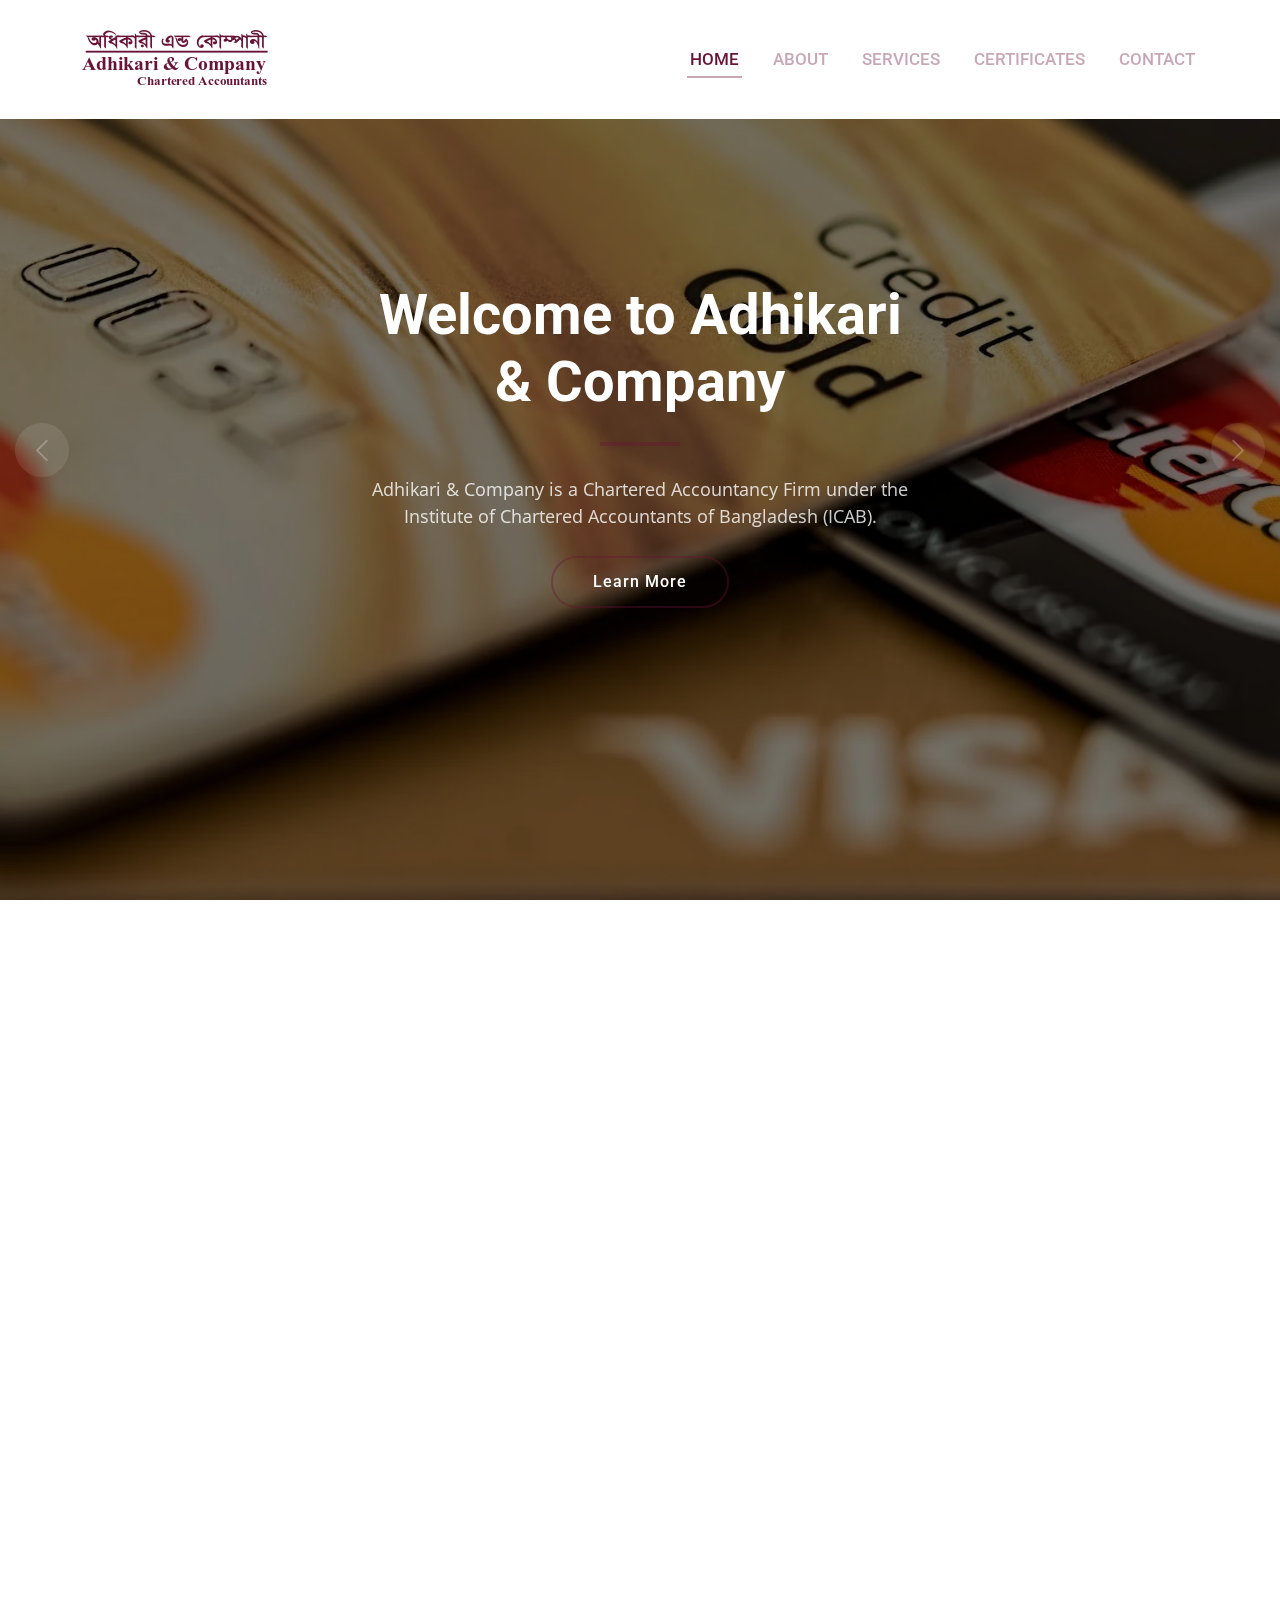
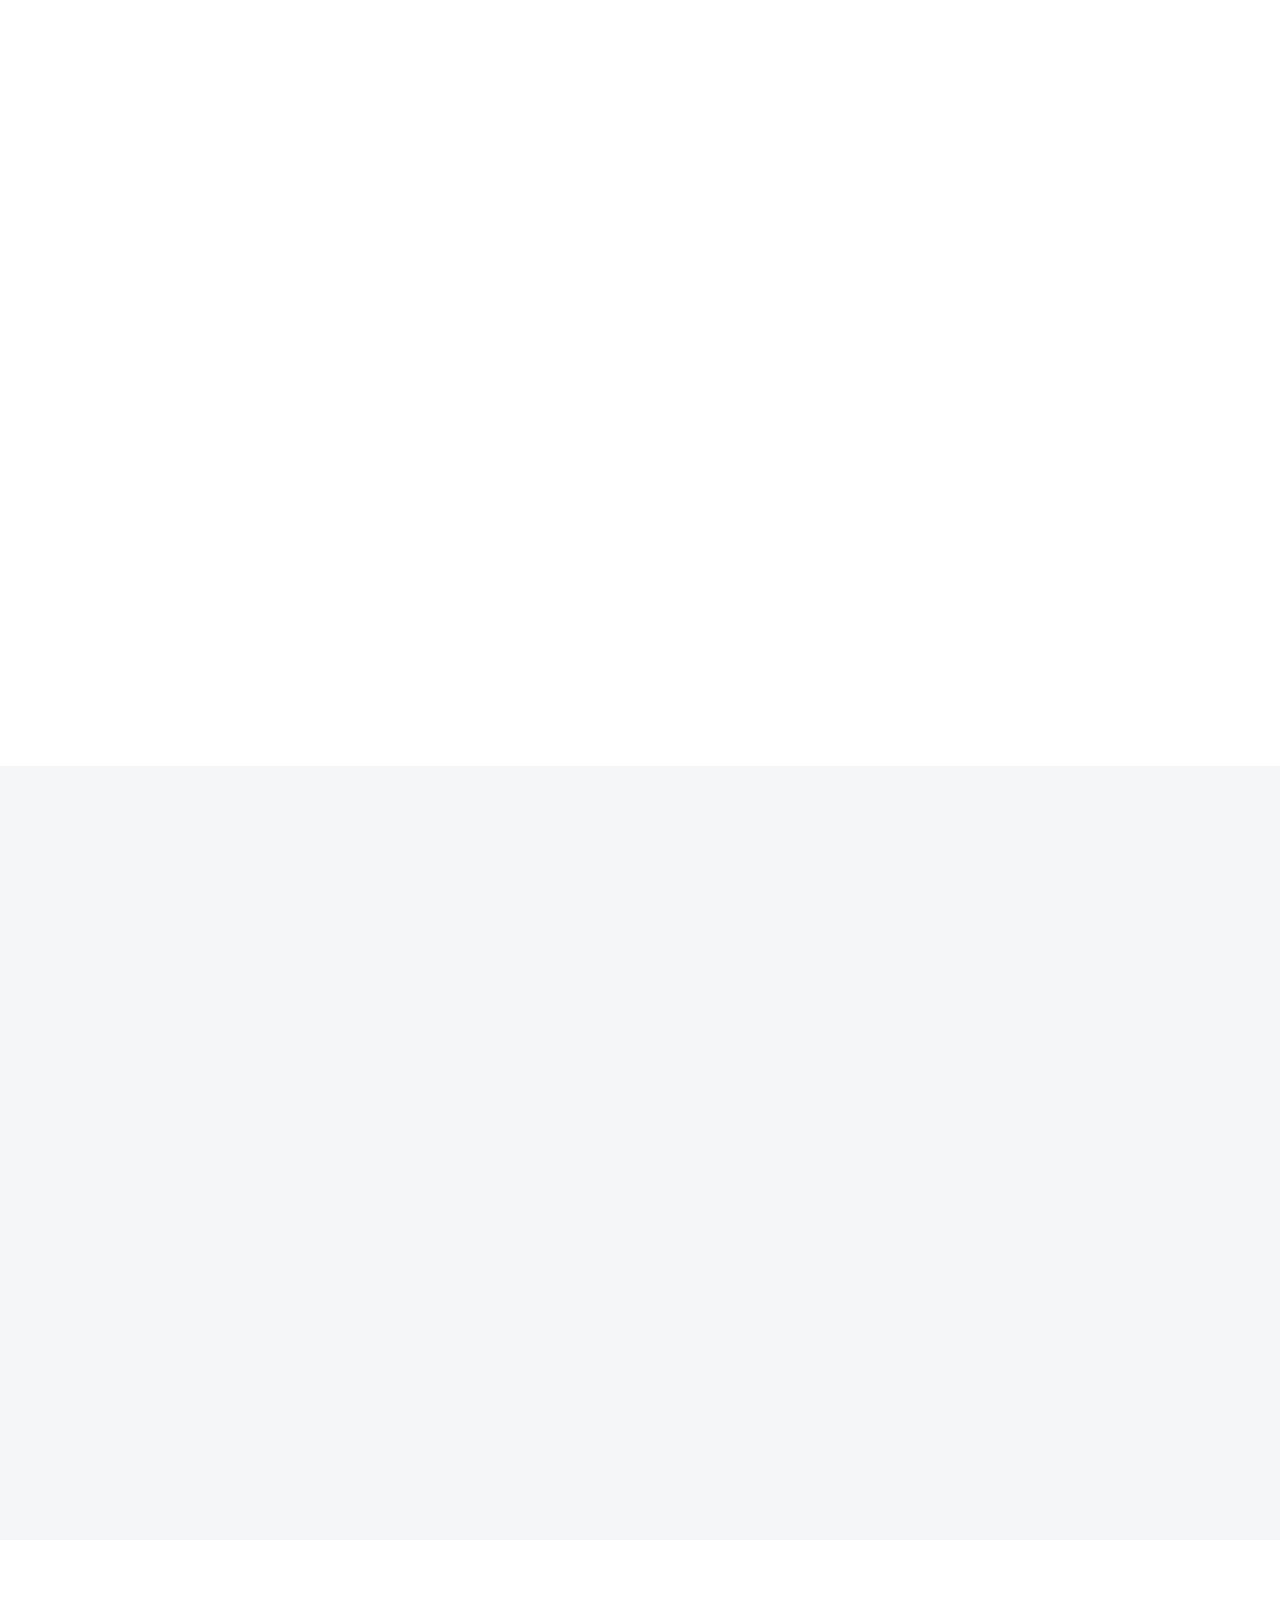
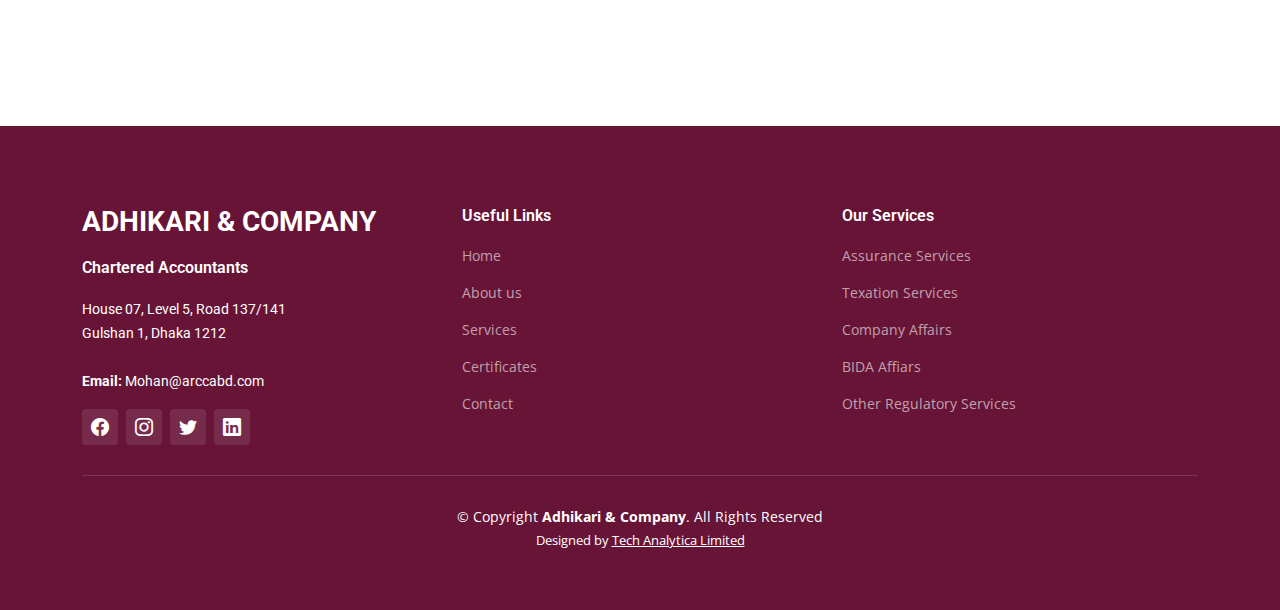
==== commit 299c5fc9: "new update" ====
--- a/index.html
+++ b/index.html
@@ -72,7 +72,6 @@
             <li><a href="index.html" class="active">Home</a></li>
             <li><a href="about.html">About</a></li>
             <li><a href="services.html">Services</a></li>
-            <li><a href="ourTeam.html">Our Team</a></li>
             <!-- <li><a href="projects.html">Projects</a></li> -->
             <li><a href="blog.html">Certificates</a></li>
             <!-- <li class="dropdown">
@@ -115,7 +114,7 @@
           <div class="row justify-content-center">
             <div class="col-lg-6 text-center">
               <h2 data-aos="fade-down">
-                Welcome to<br/> <span>Adhikari & Company</span>
+                Welcome to <span>Adhikari & Company</span>
               </h2>
               <p data-aos="fade-up">
                 Adhikari & Company is a Chartered Accountancy Firm under the
@@ -457,88 +456,107 @@
           </div>
 
           <div class="row gy-4" style="justify-content: center;">
-            <div class="col-lg-4 col-md-6" data-aos="fade-up" data-aos-delay="100">
+            <div
+              class="col-lg-4 col-md-6"
+              data-aos="fade-up"
+              data-aos-delay="100"
+            >
               <div class="service-item position-relative">
                 <div class="icon">
                   <i class="fa-solid fa-mountain-city"></i>
                 </div>
-                <h3>Audit Services</h3>
-          
-              </div>
-            </div>
-  
-            <div class="col-lg-4 col-md-6" data-aos="fade-up" data-aos-delay="200">
+                <h3>Assurance Services</h3>
+                <!-- <p>
+                  Provident nihil minus qui consequatur non omnis maiores. Eos
+                  accusantium minus dolores iure perferendis tempore et
+                  consequatur.
+                </p>
+                <a href="service-details.html" class="readmore stretched-link"
+                  >Learn more <i class="bi bi-arrow-right"></i
+                ></a> -->
+              </div>
+            </div>
+
+            <div
+              class="col-lg-4 col-md-6"
+              data-aos="fade-up"
+              data-aos-delay="200"
+            >
               <div class="service-item position-relative">
                 <div class="icon">
                   <i class="fa-solid fa-arrow-up-from-ground-water"></i>
                 </div>
-                <h3>Accounting Services</h3>
-         
+                <h3>Texation Services</h3>
+                <!-- <p>
+                  Ut autem aut autem non a. Sint sint sit facilis nam iusto
+                  sint. Libero corrupti neque eum hic non ut nesciunt dolorem.
+                </p>
+                <a href="service-details.html" class="readmore stretched-link"
+                  >Learn more <i class="bi bi-arrow-right"></i
+                ></a> -->
               </div>
             </div>
             <!-- End Service Item -->
-  
-            <div class="col-lg-4 col-md-6" data-aos="fade-up" data-aos-delay="300">
+
+            <div
+              class="col-lg-4 col-md-6"
+              data-aos="fade-up"
+              data-aos-delay="300"
+            >
               <div class="service-item position-relative">
                 <div class="icon">
                   <i class="fa-solid fa-compass-drafting"></i>
                 </div>
-                <h3>Assurance Services</h3>
-       
-              </div>
-            </div>
-  
-            <div class="col-lg-4 col-md-6" data-aos="fade-up" data-aos-delay="400">
+                <h3>Company Affairs</h3>
+                <!-- <p>
+                  Ut excepturi voluptatem nisi sed. Quidem fuga consequatur.
+                  Minus ea aut. Vel qui id voluptas adipisci eos earum corrupti.
+                </p>
+                <a href="service-details.html" class="readmore stretched-link"
+                  >Learn more <i class="bi bi-arrow-right"></i
+                ></a> -->
+              </div>
+            </div>
+
+            <div
+              class="col-lg-4 col-md-6"
+              data-aos="fade-up"
+              data-aos-delay="400"
+            >
               <div class="service-item position-relative">
                 <div class="icon">
                   <i class="fa-solid fa-trowel-bricks"></i>
                 </div>
-                <h3>Taxation Services</h3>
-           
-              </div>
-            </div>
-  
-            <div class="col-lg-4 col-md-6" data-aos="fade-up" data-aos-delay="500">
+                <h3>BIDA Affiars</h3>
+                <!-- <p>
+                  Non et temporibus minus omnis sed dolor esse consequatur.
+                  Cupiditate sed error ea fuga sit provident adipisci neque.
+                </p>
+                <a href="service-details.html" class="readmore stretched-link"
+                  >Learn more <i class="bi bi-arrow-right"></i
+                ></a> -->
+              </div>
+            </div>
+
+            <div
+              class="col-lg-4 col-md-6"
+              data-aos="fade-up"
+              data-aos-delay="500"
+            >
               <div class="service-item position-relative">
                 <div class="icon">
                   <i class="fa-solid fa-helmet-safety"></i>
                 </div>
-                <h3>Corporate VAT Services</h3>
-              </div>
-            </div>
-            <div class="col-lg-4 col-md-6" data-aos="fade-up" data-aos-delay="500">
-              <div class="service-item position-relative">
-                <div class="icon">
-                  <i class="fa-solid fa-compass-drafting"></i>
-                </div>
-                <h3>Company Affairs </h3>
-         
-              </div>
-            </div>
-            <div class="col-lg-4 col-md-6" data-aos="fade-up" data-aos-delay="500">
-              <div class="service-item position-relative">
-                <div class="icon">
-                  <i class="fa-solid fa-arrow-up-from-ground-water"></i>
-                </div>
-                <h3>BIDA Affair</h3>
-       
-              </div>
-            </div>
-            <div class="col-lg-4 col-md-6" data-aos="fade-up" data-aos-delay="500">
-              <div class="service-item position-relative">
-                <div class="icon">
-                  <i class="fa-solid fa-mountain-city"></i>
-                </div>
-                <h3>Other regulatory services</h3>
-        
-              </div>
-            </div>
-          </div>
-              </div>
-            </div>
-            <!-- End Service Item -->
-
-    
+                <h3>Other Regulatory Services</h3>
+                <!-- <p>
+                  Cumque et suscipit saepe. Est maiores autem enim facilis ut
+                  aut ipsam corporis aut. Sed animi at autem alias eius labore.
+                </p>
+                <a href="service-details.html" class="readmore stretched-link"
+                  >Learn more <i class="bi bi-arrow-right"></i
+                ></a> -->
+              </div>
+            </div>
           </div>
         </div>
       </section>
@@ -986,8 +1004,8 @@
                   Gulshan 1, Dhaka 1212<br /><br />
                   <!-- <strong>Phone:</strong> +<br> -->
                   <strong>Email:</strong
-                  ><a href="mailto:info@arcaabd.com" class="text-white">
-                    info@arcaabd.com</a
+                  ><a href="mailto:Mohan@arccabd.com" class="text-white">
+                    Mohan@arccabd.com</a
                   ><br />
                 </p>
                 <div class="social-links d-flex mt-3">
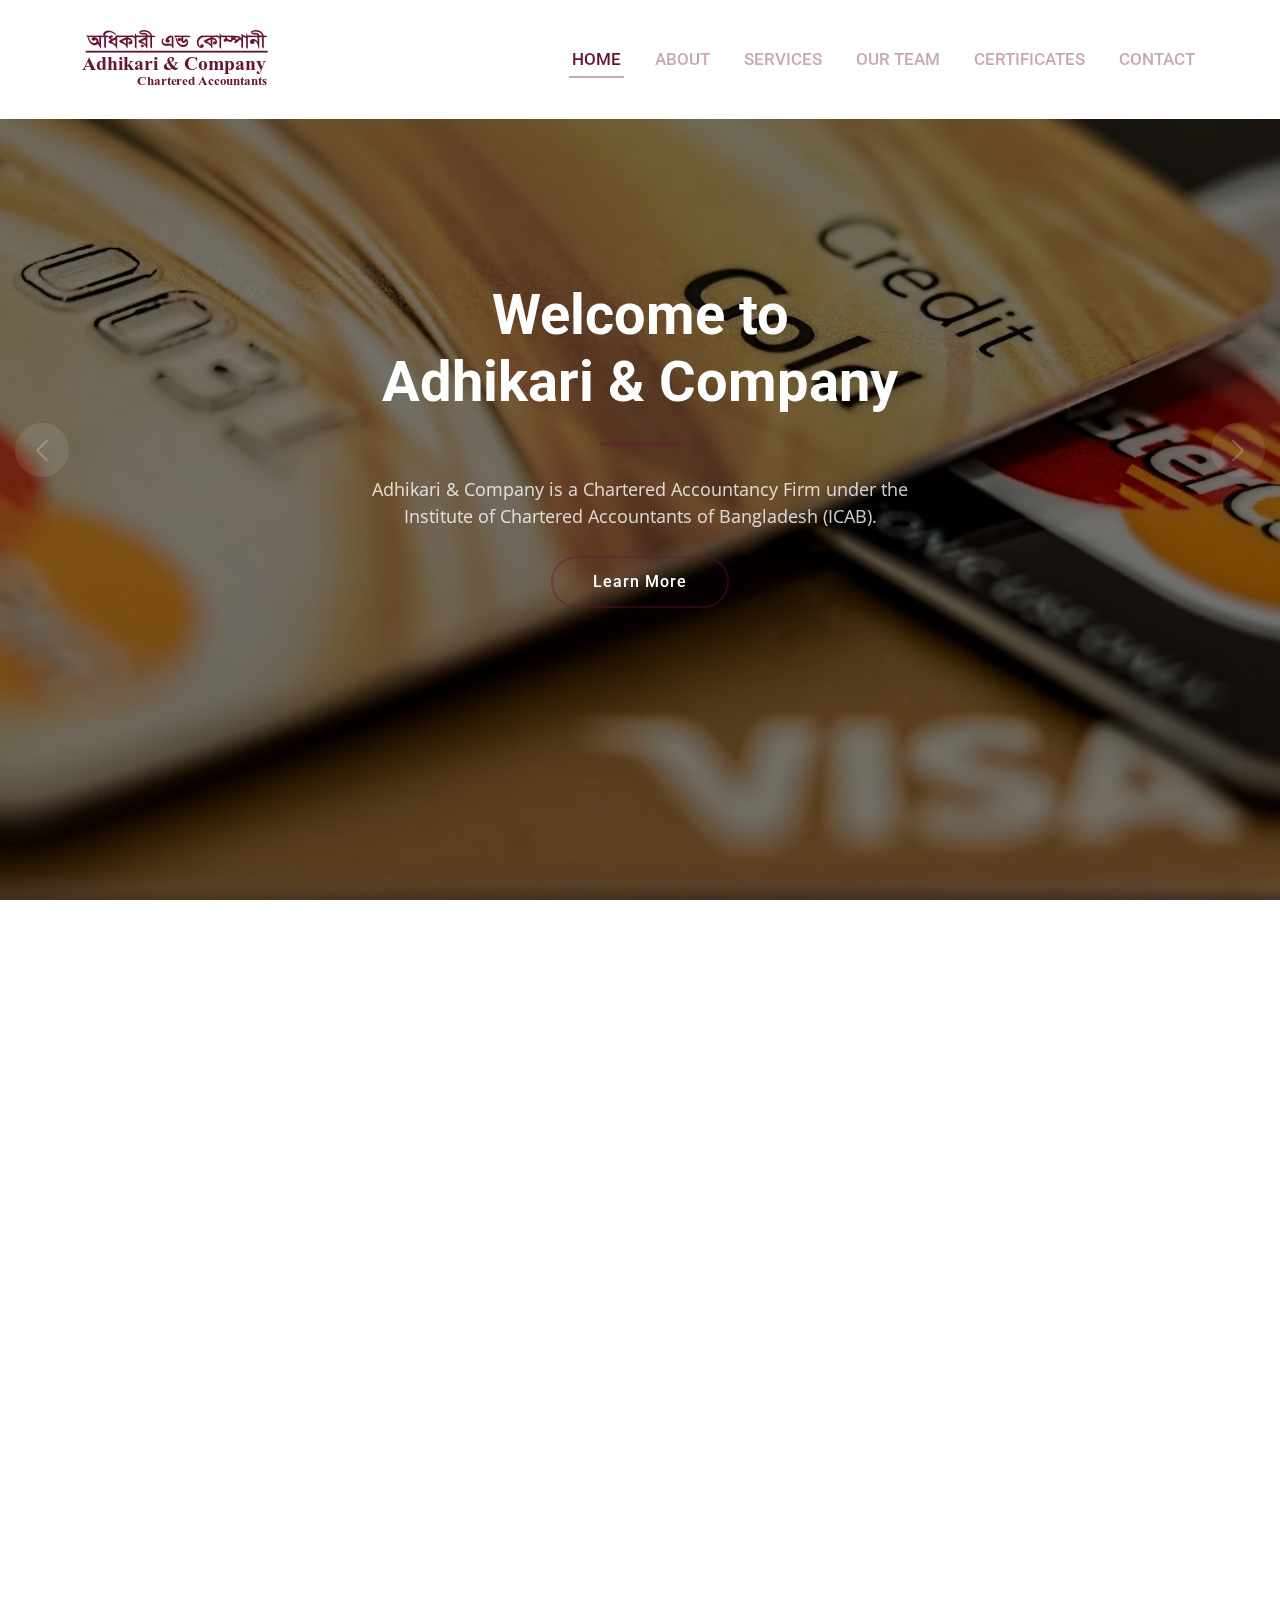
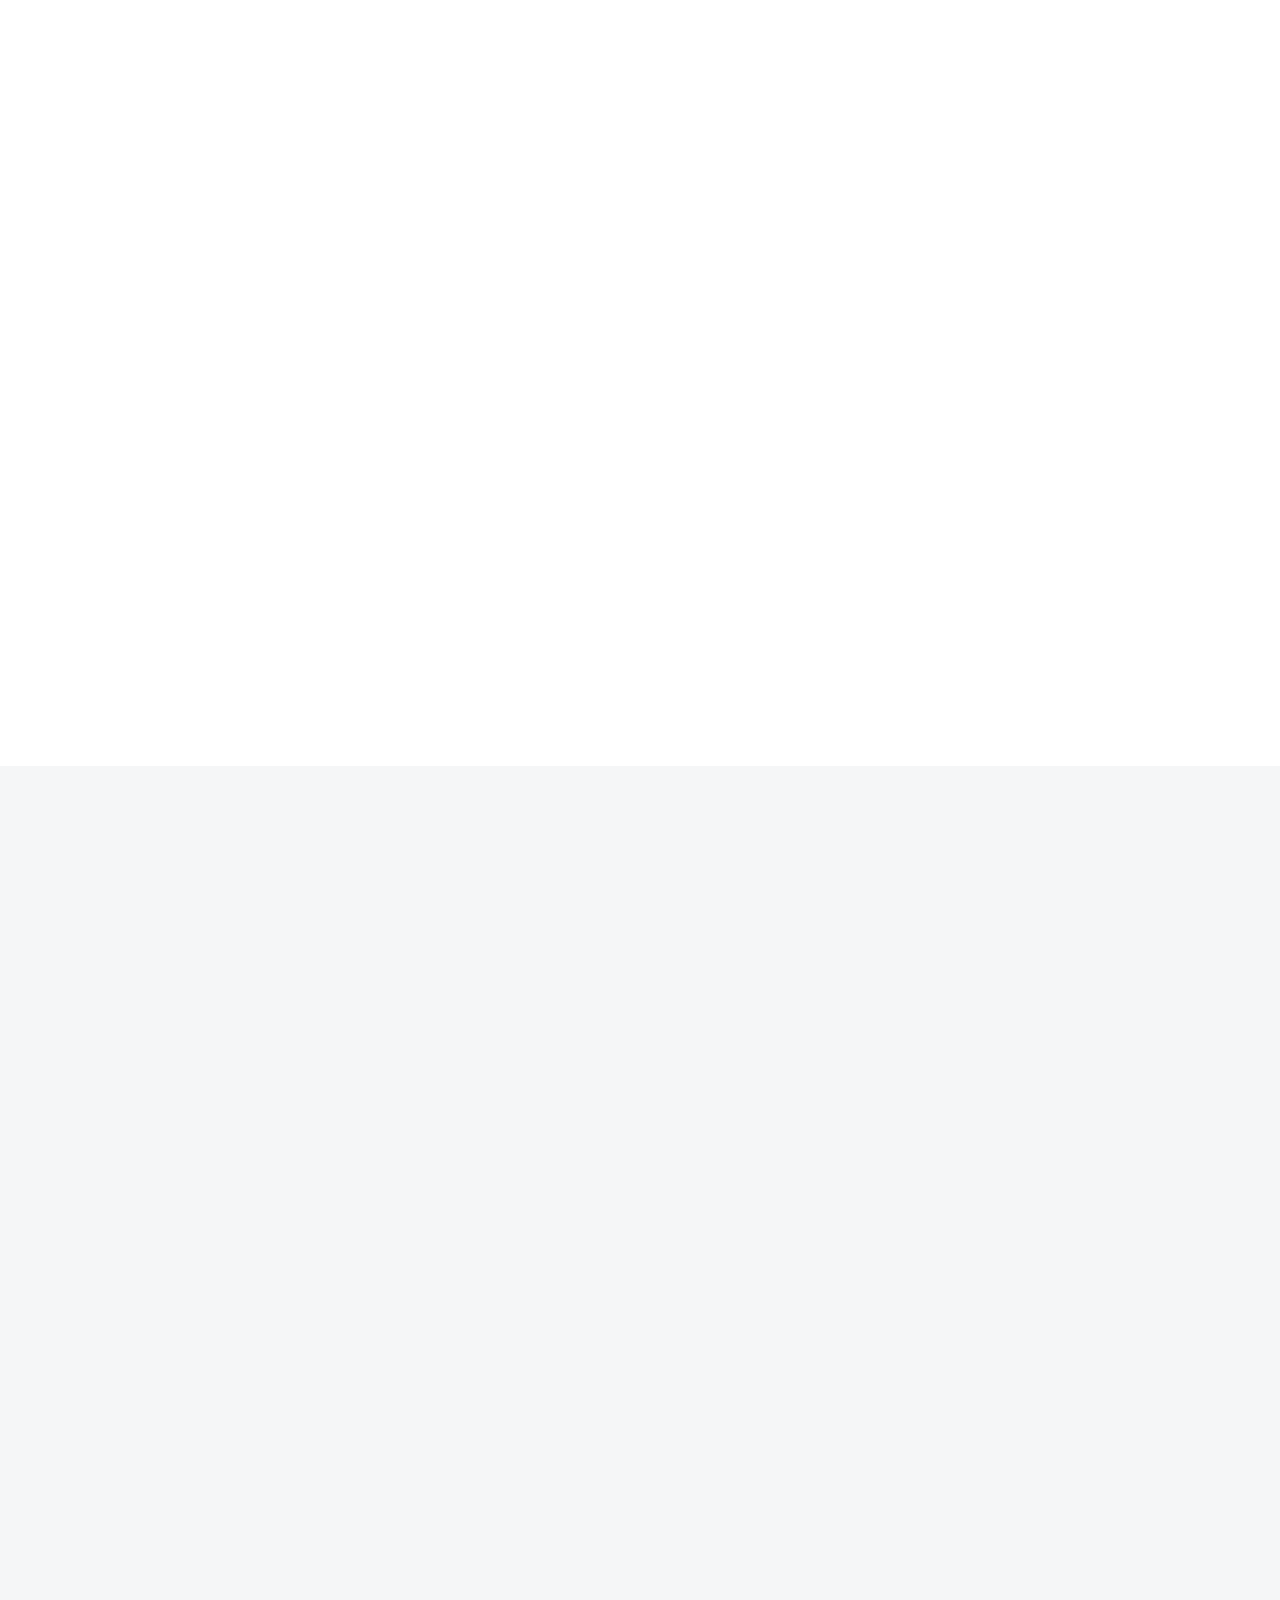
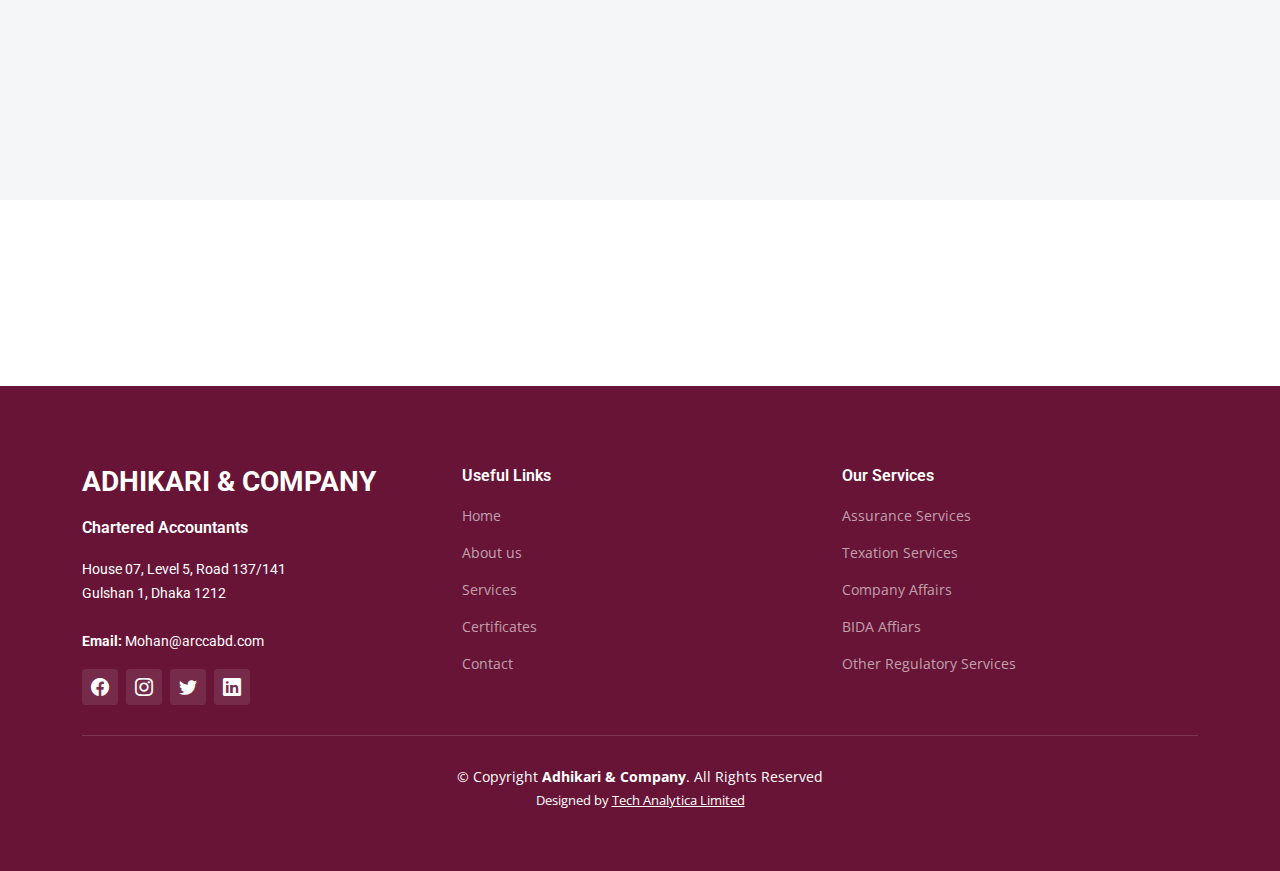
==== commit fba0b310: "Merge branch 'main' of https://github.com/TAL-deves/arccabd" ====
--- a/index.html
+++ b/index.html
@@ -72,6 +72,7 @@
             <li><a href="index.html" class="active">Home</a></li>
             <li><a href="about.html">About</a></li>
             <li><a href="services.html">Services</a></li>
+            <li><a href="ourTeam.html">Our Team</a></li>
             <!-- <li><a href="projects.html">Projects</a></li> -->
             <li><a href="blog.html">Certificates</a></li>
             <!-- <li class="dropdown">
@@ -114,7 +115,7 @@
           <div class="row justify-content-center">
             <div class="col-lg-6 text-center">
               <h2 data-aos="fade-down">
-                Welcome to <span>Adhikari & Company</span>
+                Welcome to<br/> <span>Adhikari & Company</span>
               </h2>
               <p data-aos="fade-up">
                 Adhikari & Company is a Chartered Accountancy Firm under the
@@ -456,107 +457,88 @@
           </div>
 
           <div class="row gy-4" style="justify-content: center;">
-            <div
-              class="col-lg-4 col-md-6"
-              data-aos="fade-up"
-              data-aos-delay="100"
-            >
+            <div class="col-lg-4 col-md-6" data-aos="fade-up" data-aos-delay="100">
               <div class="service-item position-relative">
                 <div class="icon">
                   <i class="fa-solid fa-mountain-city"></i>
                 </div>
-                <h3>Assurance Services</h3>
-                <!-- <p>
-                  Provident nihil minus qui consequatur non omnis maiores. Eos
-                  accusantium minus dolores iure perferendis tempore et
-                  consequatur.
-                </p>
-                <a href="service-details.html" class="readmore stretched-link"
-                  >Learn more <i class="bi bi-arrow-right"></i
-                ></a> -->
-              </div>
-            </div>
-
-            <div
-              class="col-lg-4 col-md-6"
-              data-aos="fade-up"
-              data-aos-delay="200"
-            >
+                <h3>Audit Services</h3>
+          
+              </div>
+            </div>
+  
+            <div class="col-lg-4 col-md-6" data-aos="fade-up" data-aos-delay="200">
               <div class="service-item position-relative">
                 <div class="icon">
                   <i class="fa-solid fa-arrow-up-from-ground-water"></i>
                 </div>
-                <h3>Texation Services</h3>
-                <!-- <p>
-                  Ut autem aut autem non a. Sint sint sit facilis nam iusto
-                  sint. Libero corrupti neque eum hic non ut nesciunt dolorem.
-                </p>
-                <a href="service-details.html" class="readmore stretched-link"
-                  >Learn more <i class="bi bi-arrow-right"></i
-                ></a> -->
+                <h3>Accounting Services</h3>
+         
               </div>
             </div>
             <!-- End Service Item -->
-
-            <div
-              class="col-lg-4 col-md-6"
-              data-aos="fade-up"
-              data-aos-delay="300"
-            >
+  
+            <div class="col-lg-4 col-md-6" data-aos="fade-up" data-aos-delay="300">
               <div class="service-item position-relative">
                 <div class="icon">
                   <i class="fa-solid fa-compass-drafting"></i>
                 </div>
-                <h3>Company Affairs</h3>
-                <!-- <p>
-                  Ut excepturi voluptatem nisi sed. Quidem fuga consequatur.
-                  Minus ea aut. Vel qui id voluptas adipisci eos earum corrupti.
-                </p>
-                <a href="service-details.html" class="readmore stretched-link"
-                  >Learn more <i class="bi bi-arrow-right"></i
-                ></a> -->
-              </div>
-            </div>
-
-            <div
-              class="col-lg-4 col-md-6"
-              data-aos="fade-up"
-              data-aos-delay="400"
-            >
+                <h3>Assurance Services</h3>
+       
+              </div>
+            </div>
+  
+            <div class="col-lg-4 col-md-6" data-aos="fade-up" data-aos-delay="400">
               <div class="service-item position-relative">
                 <div class="icon">
                   <i class="fa-solid fa-trowel-bricks"></i>
                 </div>
-                <h3>BIDA Affiars</h3>
-                <!-- <p>
-                  Non et temporibus minus omnis sed dolor esse consequatur.
-                  Cupiditate sed error ea fuga sit provident adipisci neque.
-                </p>
-                <a href="service-details.html" class="readmore stretched-link"
-                  >Learn more <i class="bi bi-arrow-right"></i
-                ></a> -->
-              </div>
-            </div>
-
-            <div
-              class="col-lg-4 col-md-6"
-              data-aos="fade-up"
-              data-aos-delay="500"
-            >
+                <h3>Taxation Services</h3>
+           
+              </div>
+            </div>
+  
+            <div class="col-lg-4 col-md-6" data-aos="fade-up" data-aos-delay="500">
               <div class="service-item position-relative">
                 <div class="icon">
                   <i class="fa-solid fa-helmet-safety"></i>
                 </div>
-                <h3>Other Regulatory Services</h3>
-                <!-- <p>
-                  Cumque et suscipit saepe. Est maiores autem enim facilis ut
-                  aut ipsam corporis aut. Sed animi at autem alias eius labore.
-                </p>
-                <a href="service-details.html" class="readmore stretched-link"
-                  >Learn more <i class="bi bi-arrow-right"></i
-                ></a> -->
-              </div>
-            </div>
+                <h3>Corporate VAT Services</h3>
+              </div>
+            </div>
+            <div class="col-lg-4 col-md-6" data-aos="fade-up" data-aos-delay="500">
+              <div class="service-item position-relative">
+                <div class="icon">
+                  <i class="fa-solid fa-compass-drafting"></i>
+                </div>
+                <h3>Company Affairs </h3>
+         
+              </div>
+            </div>
+            <div class="col-lg-4 col-md-6" data-aos="fade-up" data-aos-delay="500">
+              <div class="service-item position-relative">
+                <div class="icon">
+                  <i class="fa-solid fa-arrow-up-from-ground-water"></i>
+                </div>
+                <h3>BIDA Affair</h3>
+       
+              </div>
+            </div>
+            <div class="col-lg-4 col-md-6" data-aos="fade-up" data-aos-delay="500">
+              <div class="service-item position-relative">
+                <div class="icon">
+                  <i class="fa-solid fa-mountain-city"></i>
+                </div>
+                <h3>Other regulatory services</h3>
+        
+              </div>
+            </div>
+          </div>
+              </div>
+            </div>
+            <!-- End Service Item -->
+
+    
           </div>
         </div>
       </section>
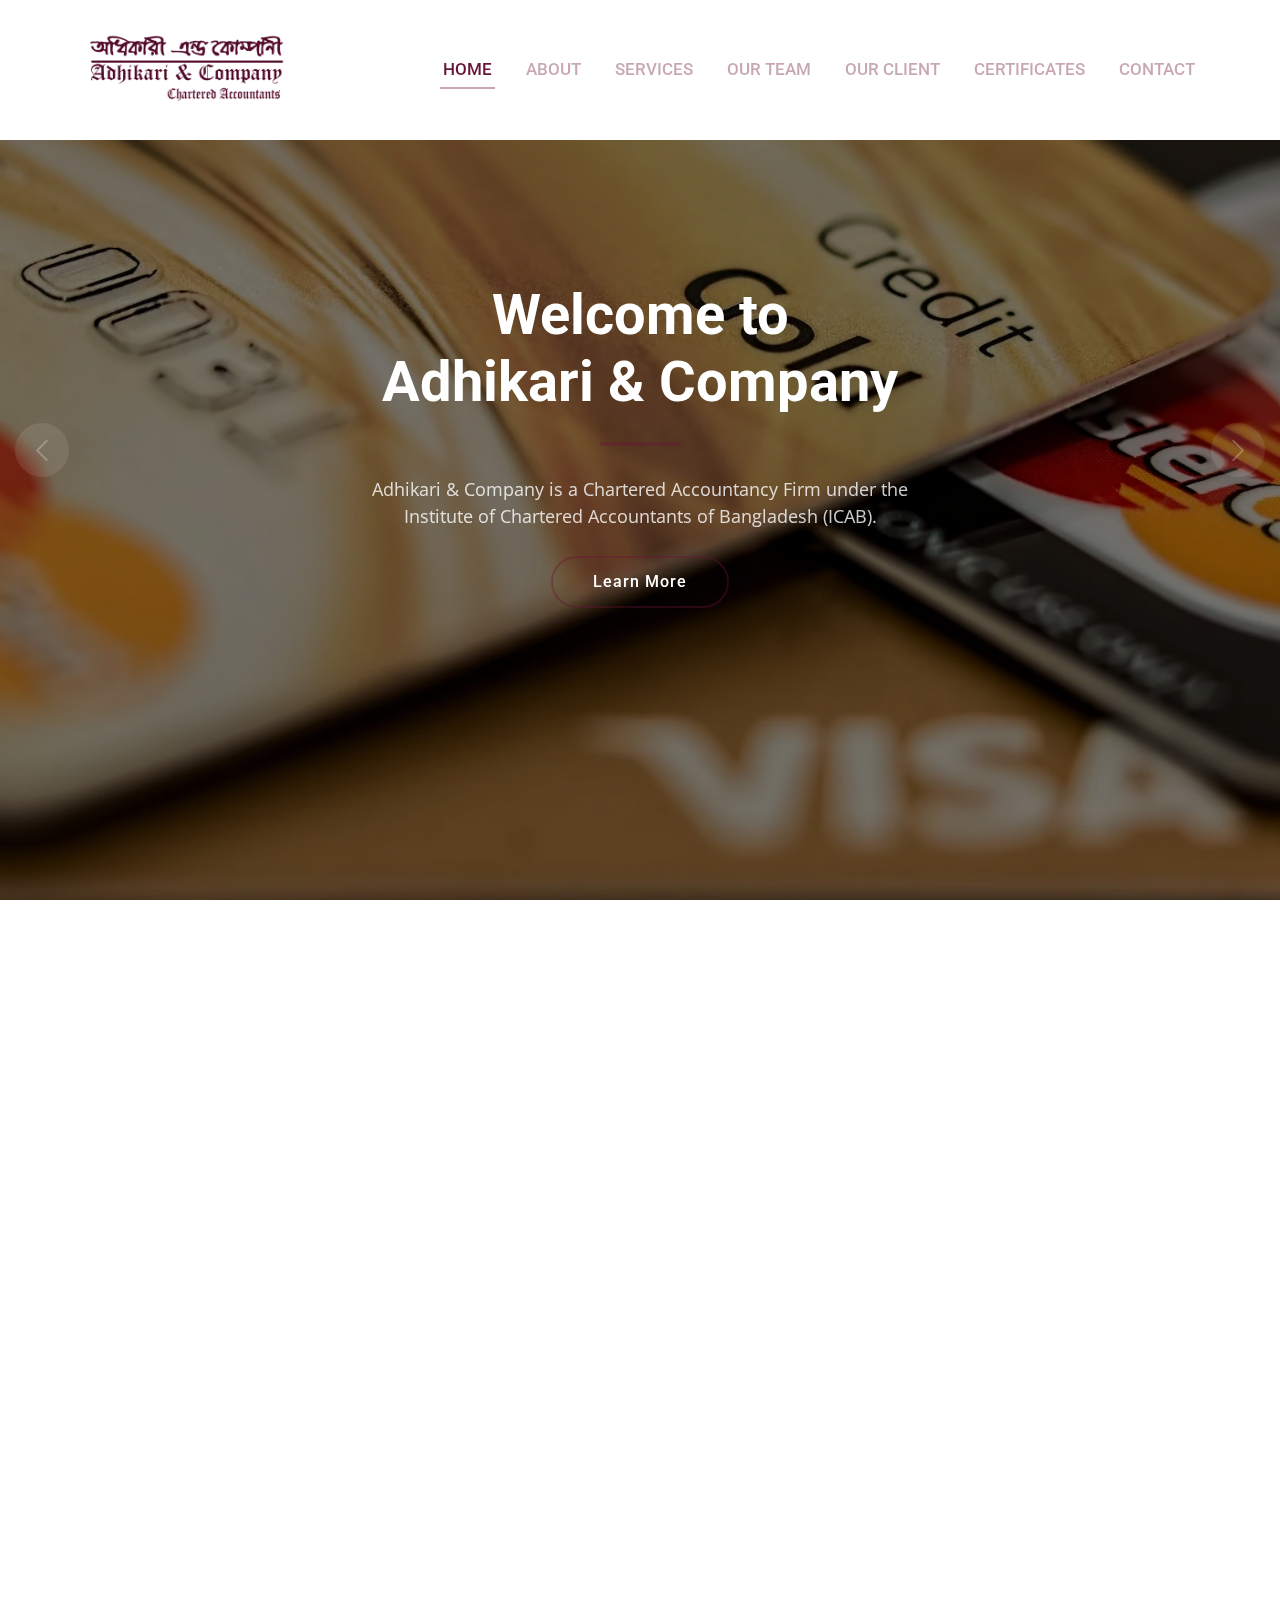
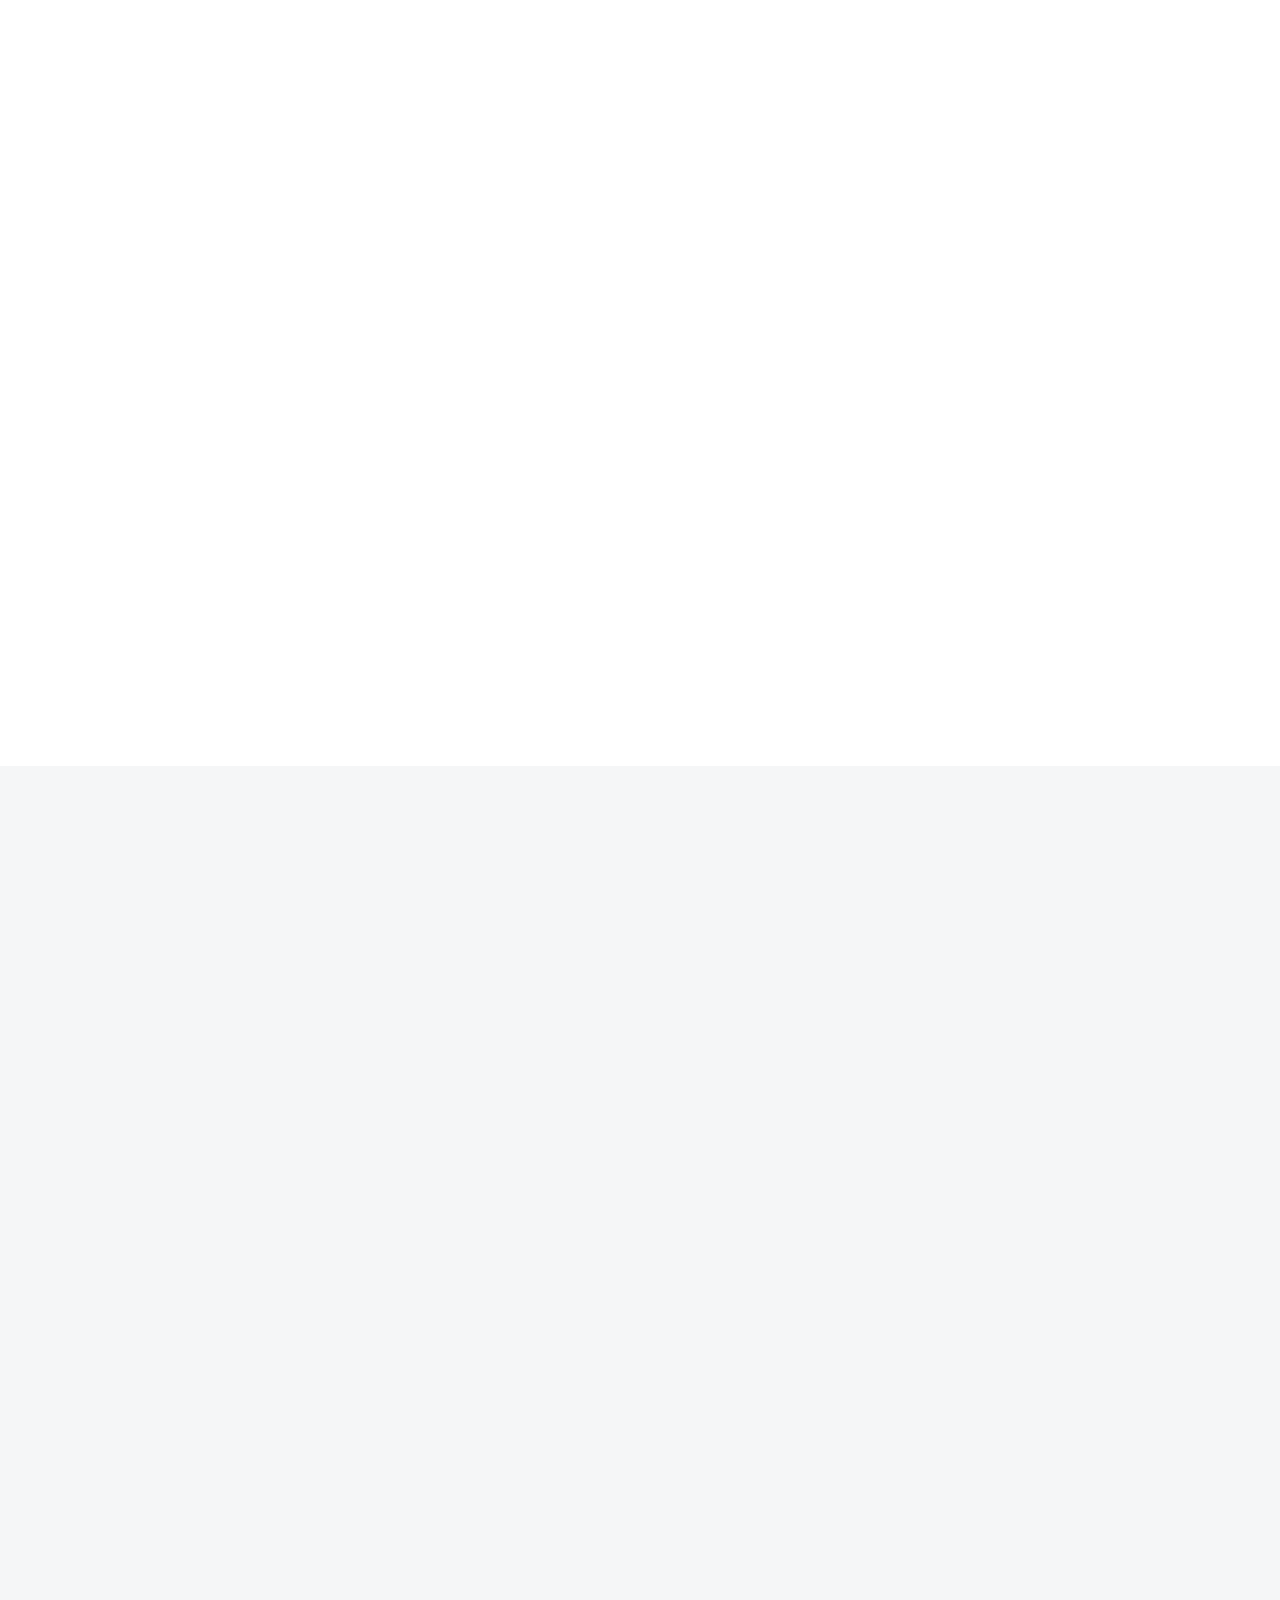
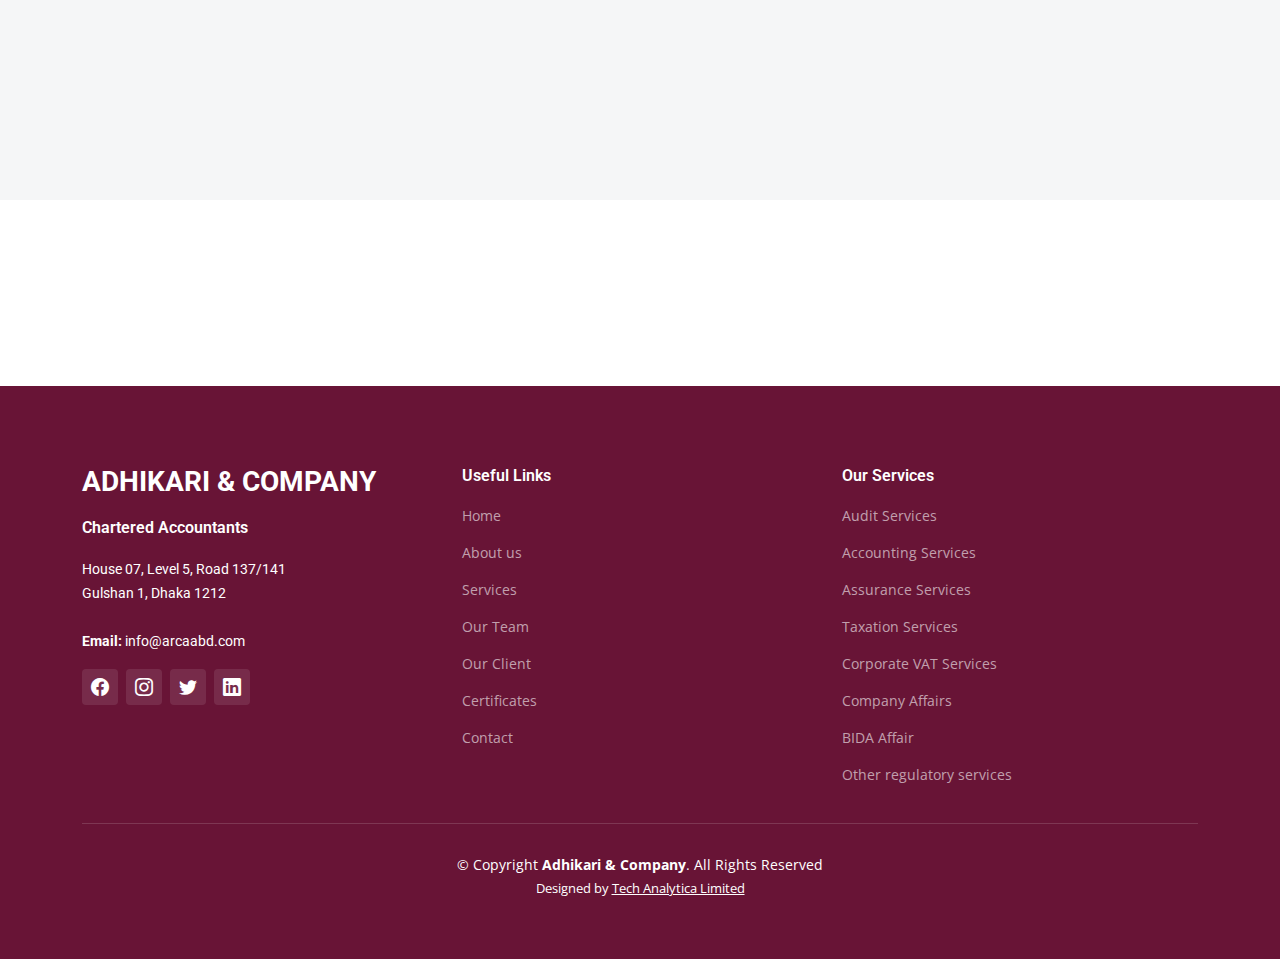
==== commit 8be02b12: "up" ====
--- a/index.html
+++ b/index.html
@@ -73,6 +73,7 @@
             <li><a href="about.html">About</a></li>
             <li><a href="services.html">Services</a></li>
             <li><a href="ourTeam.html">Our Team</a></li>
+            <li><a href="ourClient.html">Our Client</a></li>
             <!-- <li><a href="projects.html">Projects</a></li> -->
             <li><a href="blog.html">Certificates</a></li>
             <!-- <li class="dropdown">
@@ -986,8 +987,8 @@
                   Gulshan 1, Dhaka 1212<br /><br />
                   <!-- <strong>Phone:</strong> +<br> -->
                   <strong>Email:</strong
-                  ><a href="mailto:Mohan@arccabd.com" class="text-white">
-                    Mohan@arccabd.com</a
+                  ><a href="mailto:info@arcaabd.com" class="text-white">
+                    info@arcaabd.com</a
                   ><br />
                 </p>
                 <div class="social-links d-flex mt-3">
@@ -1022,6 +1023,8 @@
                 <li><a href="/">Home</a></li>
                 <li><a href="/about.html">About us</a></li>
                 <li><a href="/services.html">Services</a></li>
+                <li><a href="/ourTeam.html">Our Team</a></li>
+                <li><a href="/ourClient.html">Our Client</a></li>
                 <li><a href="/blog.html">Certificates</a></li>
                 <li><a href="/contact.html">Contact</a></li>
                 <!-- <li><a href="#">Terms of service</a></li>
@@ -1033,11 +1036,14 @@
             <div class="col-lg-4 col-md-3 footer-links">
               <h4>Our Services</h4>
               <ul>
+                <li><a href="#">Audit Services</a></li>
+                <li><a href="#">Accounting Services</a></li>
                 <li><a href="#">Assurance Services</a></li>
-                <li><a href="#">Texation Services</a></li>
+                <li><a href="#">Taxation Services</a></li>
+                <li><a href="#">Corporate VAT Services</a></li>
                 <li><a href="#">Company Affairs</a></li>
-                <li><a href="#">BIDA Affiars</a></li>
-                <li><a href="#">Other Regulatory Services</a></li>
+                <li><a href="#">BIDA Affair</a></li>
+                <li><a href="#">Other regulatory services</a></li>
               </ul>
             </div>
             <!-- End footer links column-->
--- a/assets/css/main.css
+++ b/assets/css/main.css
@@ -290,6 +290,26 @@
   color: #000;
   /* color: #fff; */
 }
+
+
+
+/*--------------------------------------------------------------
+# Our client start
+--------------------------------------------------------------*/
+
+.clientImage{
+  width:100px; height:100px;
+}
+
+.clientTable1{
+  text-align:"center";
+  justify-self: 'center';
+
+}
+/*--------------------------------------------------------------
+# Our client end
+--------------------------------------------------------------*/
+
 
 /*--------------------------------------------------------------
 # Desktop Navigation
@@ -1345,6 +1365,8 @@
 .team .member .member-img img {
   position: relative;
   z-index: 1;
+  width: 200px;
+  height: 200px;
 }
 
 .team .member .member-img .social {
@@ -1379,7 +1401,7 @@
 .team .member .member-info h4 {
   font-weight: 700;
   margin-bottom: 6px;
-  font-size: 18px;
+  font-size: 15px;
   color: var(--color-secondary);
 }
 
@@ -1388,7 +1410,7 @@
   display: block;
   font-size: 15px;
   color: #838893;
-  margin-bottom: 10px;
+  margin-bottom: 6px;
 }
 
 .team .member .member-info p {
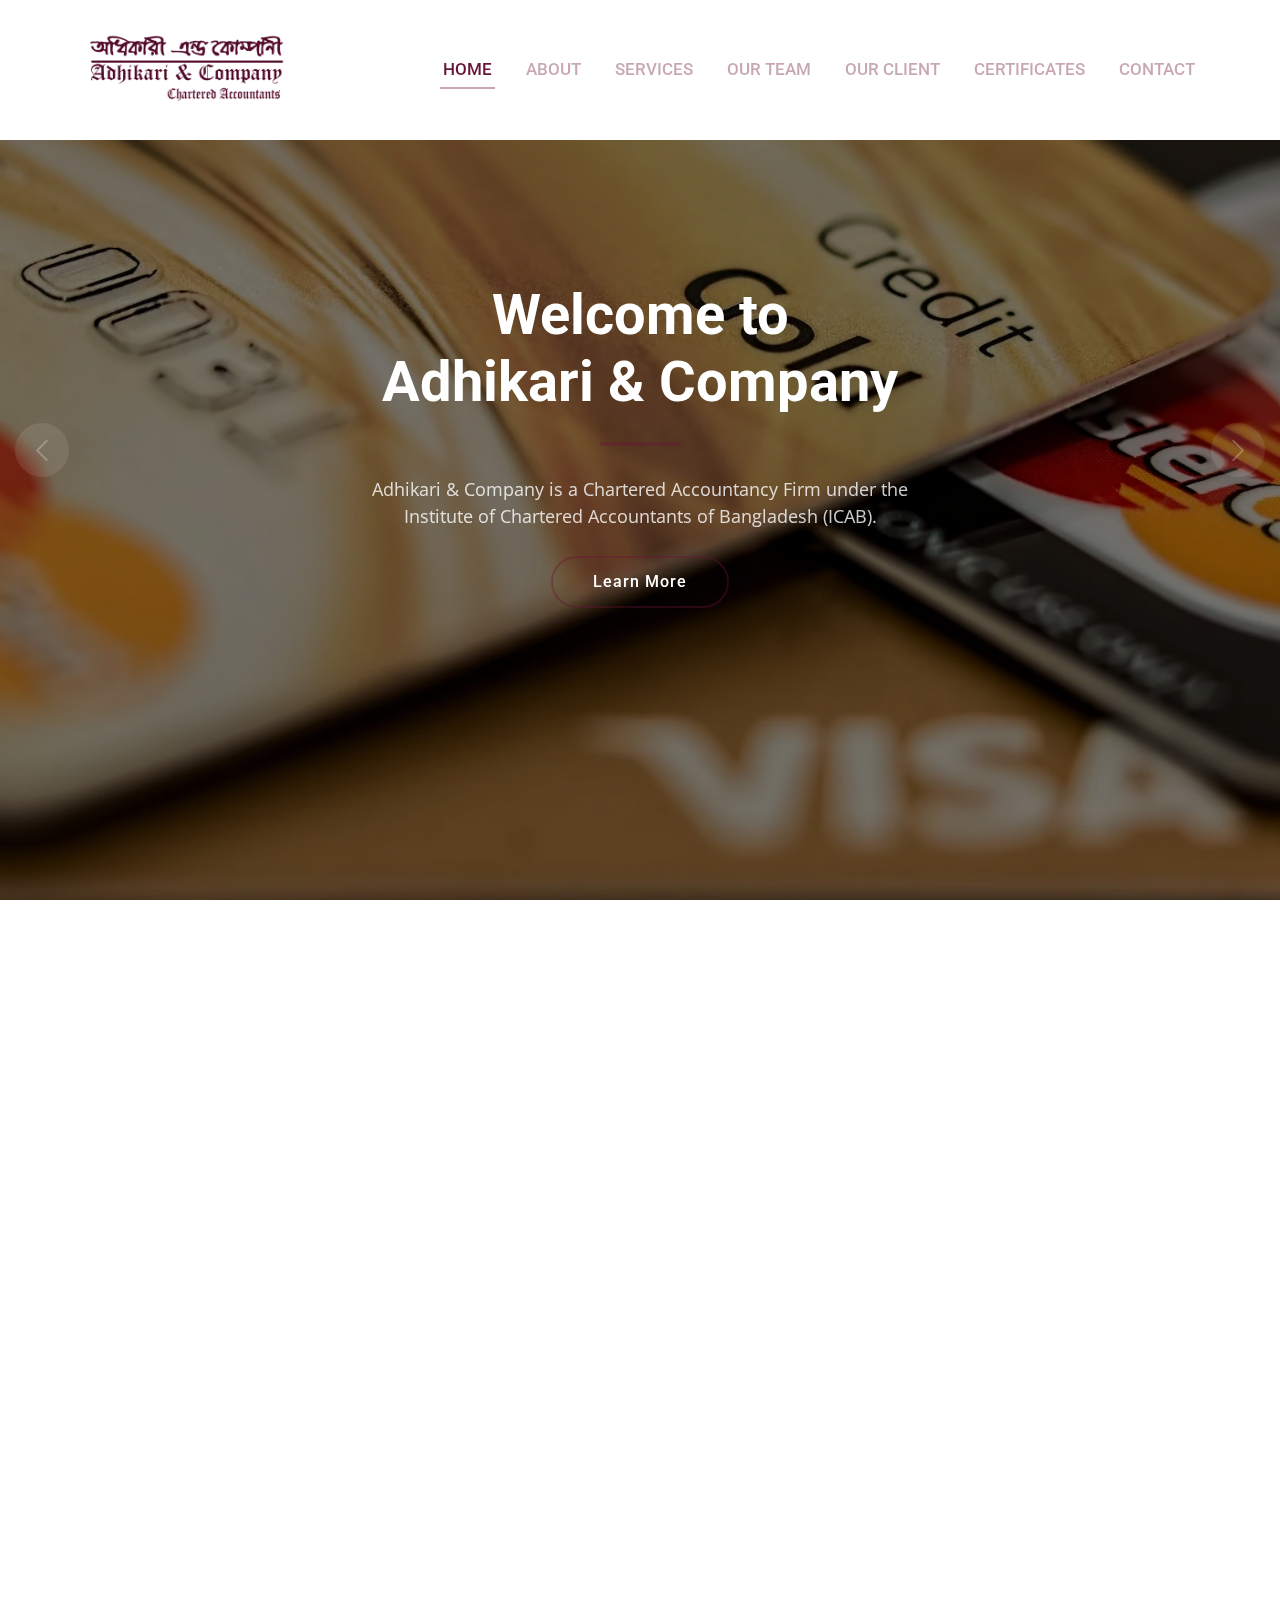
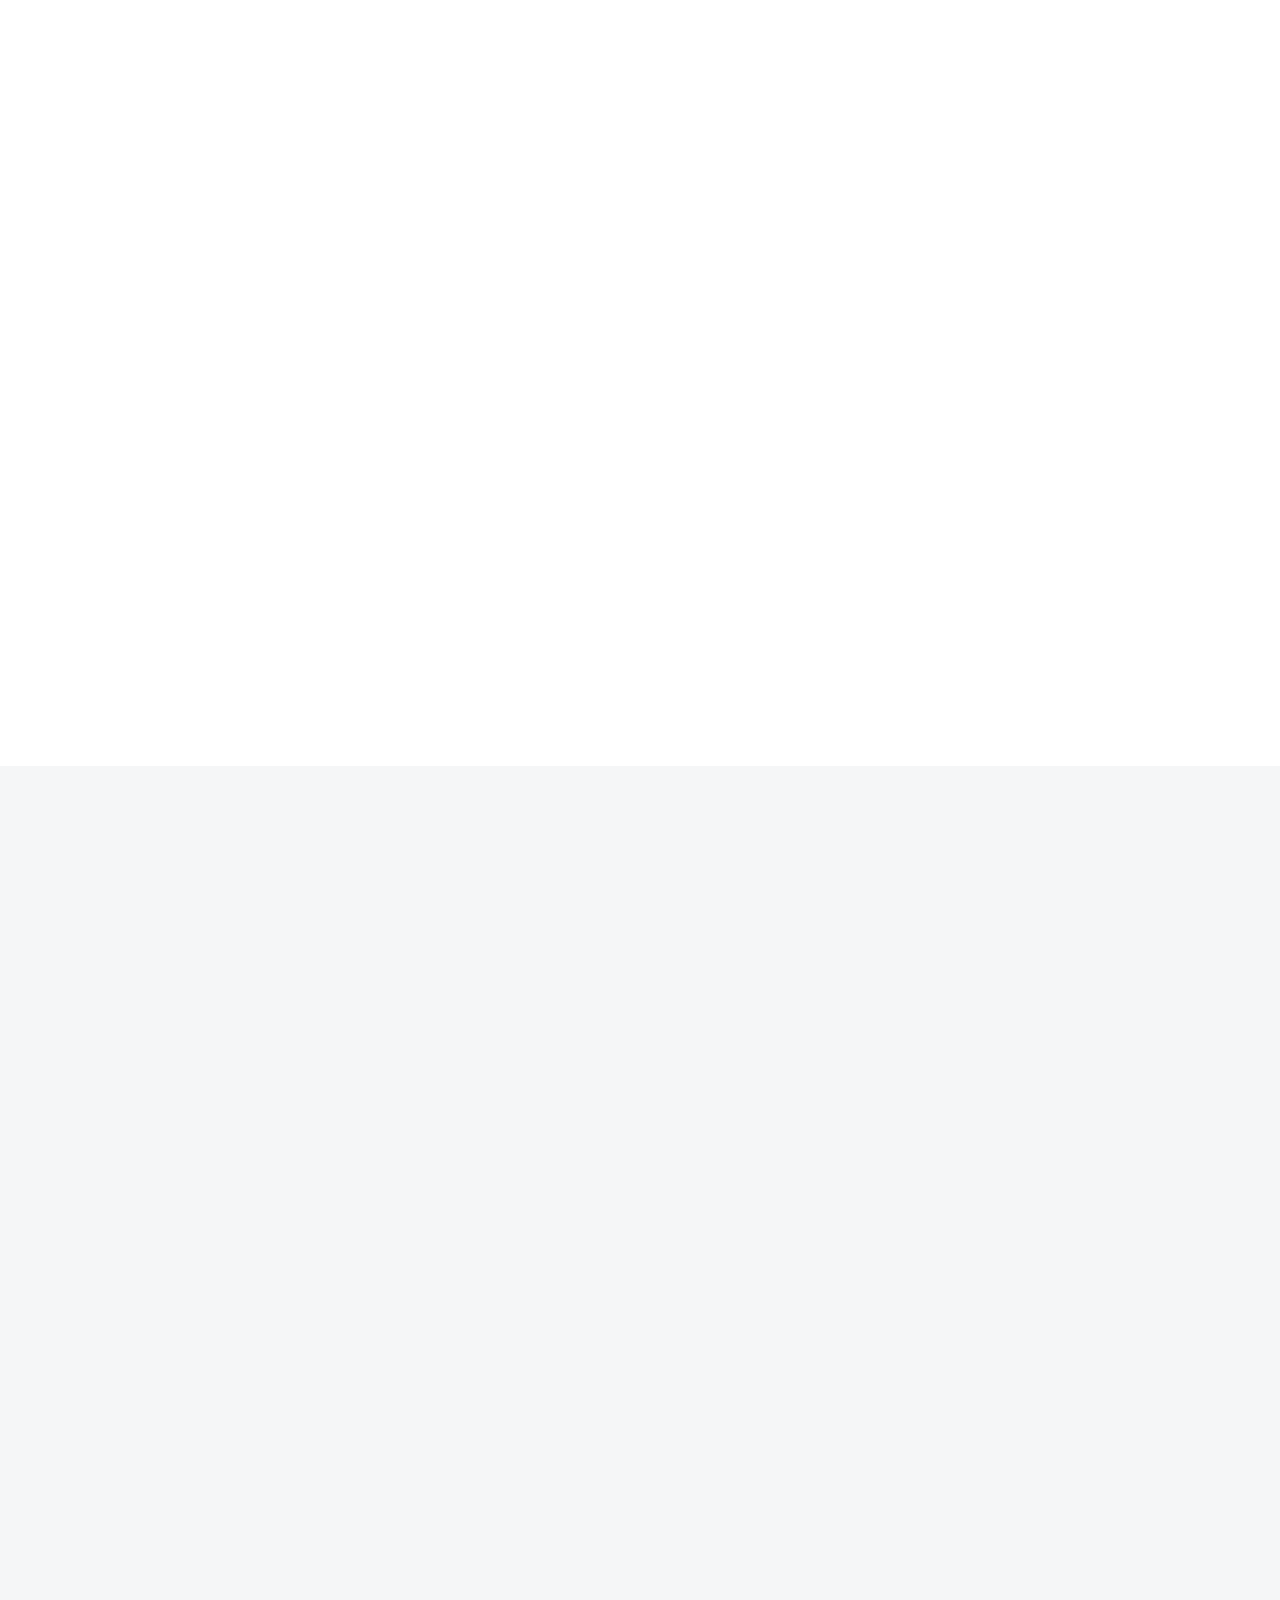
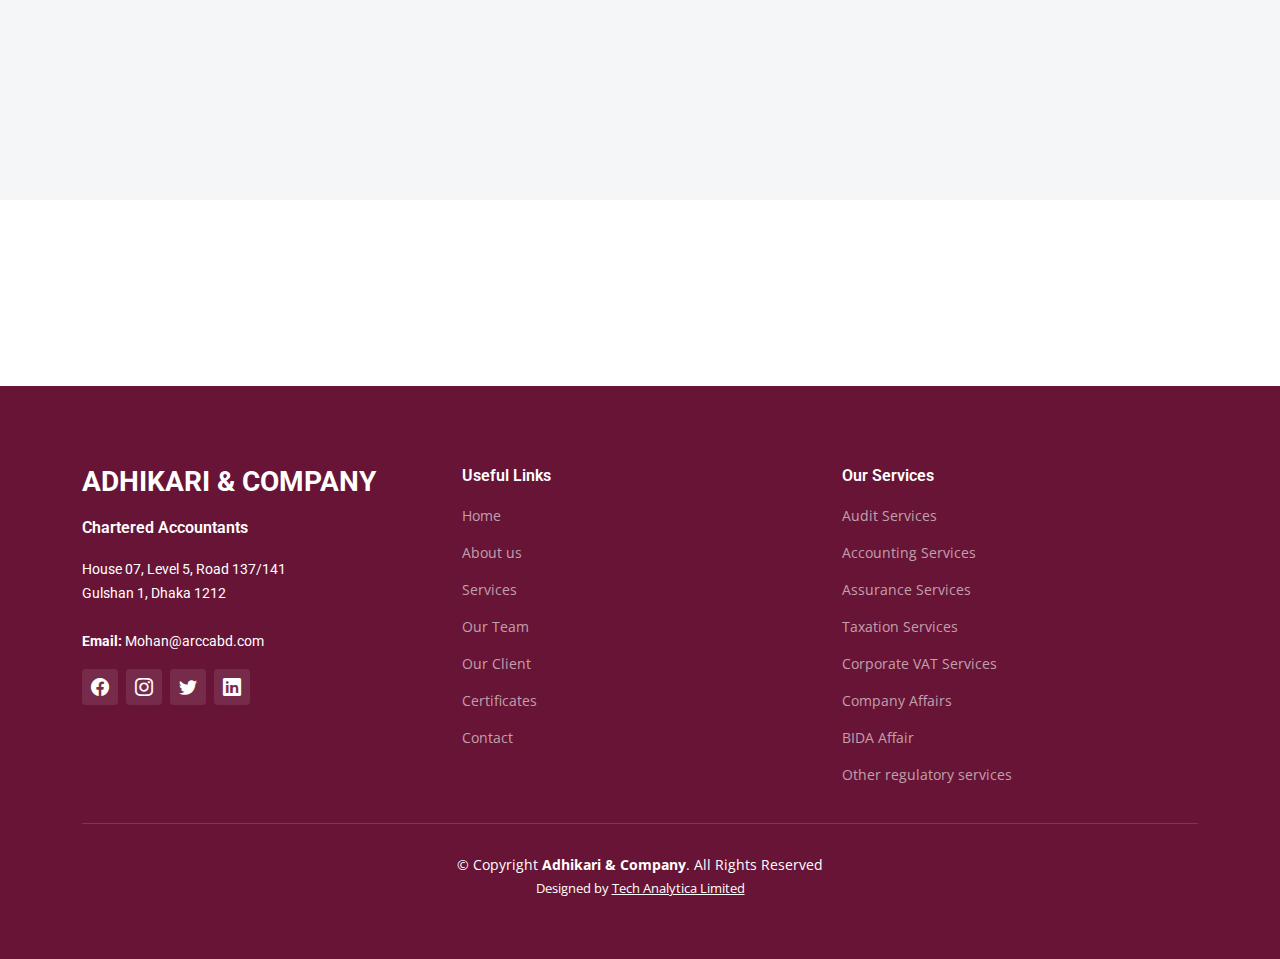
==== commit 0712c558: "up" ====
--- a/index.html
+++ b/index.html
@@ -987,8 +987,8 @@
                   Gulshan 1, Dhaka 1212<br /><br />
                   <!-- <strong>Phone:</strong> +<br> -->
                   <strong>Email:</strong
-                  ><a href="mailto:info@arcaabd.com" class="text-white">
-                    info@arcaabd.com</a
+                  ><a href="mailto:Mohan@arccabd.com" class="text-white">
+                    Mohan@arccabd.com</a
                   ><br />
                 </p>
                 <div class="social-links d-flex mt-3">
